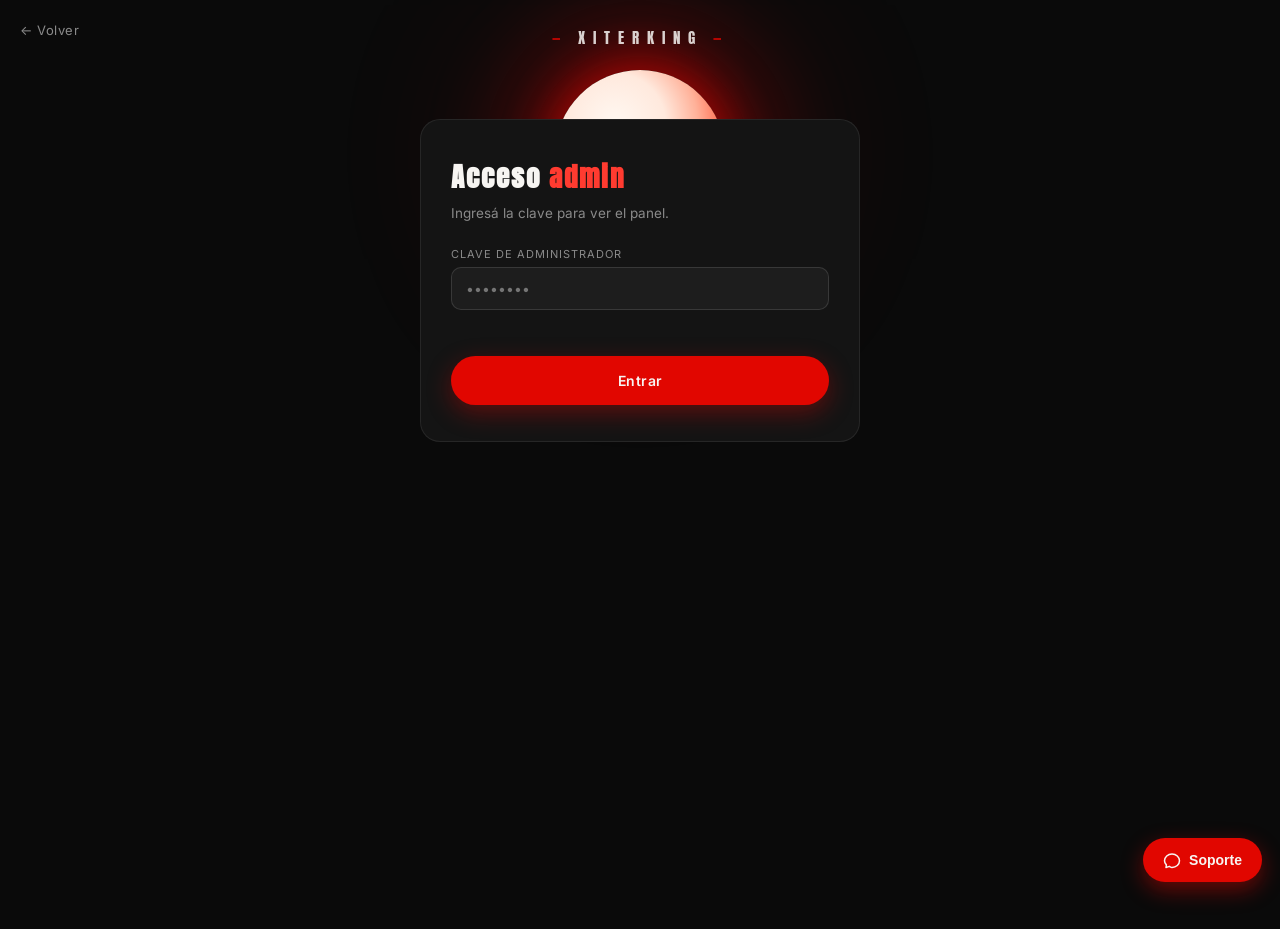
==== admin.html @ 22e6281e "Add files via upload" ====
<!DOCTYPE html>
<html lang="es">
<head>
<meta charset="UTF-8">
<meta name="viewport" content="width=device-width, initial-scale=1.0">
<title>Admin — XITERKING STORE</title>
<link rel="preconnect" href="https://fonts.googleapis.com">
<link rel="preconnect" href="https://fonts.gstatic.com" crossorigin>
<link href="https://fonts.googleapis.com/css2?family=Anton&family=Inter:wght@400;500;600;700&display=swap" rel="stylesheet">
<link rel="stylesheet" href="style.css?v=5">
</head>
<body>

  <div class="topbar">
    <a class="back-btn" href="index.html">← Volver</a>
    <span class="brandmark">XITERKING</span>
  </div>

  <div class="page-wrap">

    <!-- LOGIN -->
    <div class="card" id="card-login">
      <h2>Acceso <span>admin</span></h2>
      <p class="sub">Ingresá la clave para ver el panel.</p>

      <div class="field">
        <label for="admin-pass">Clave de administrador</label>
        <input id="admin-pass" type="password" placeholder="••••••••">
      </div>
      <div class="form-error" id="admin-login-error"></div>
      <button class="btn btn-primary" style="width:100%;" id="admin-login-btn">Entrar</button>
    </div>

    <!-- PANEL -->
    <div class="card admin-card" id="card-panel" style="display:none;">

      <div class="admin-tabs">
        <button class="admin-tab active" id="tab-registros">Registros</button>
        <button class="admin-tab" id="tab-saldos">Saldos</button>
        <button class="admin-tab" id="tab-recargas">Recargas</button>
        <button class="admin-tab" id="tab-compras-invitado">Sin cuenta</button>
        <button class="admin-tab" id="tab-productos">Productos</button>
        <button class="admin-tab" id="tab-compras">Compras</button>
      </div>

      <!-- TAB REGISTROS -->
      <div id="panel-registros">
        <div class="admin-header">
          <h2>Panel de <span>registros</span></h2>
          <span class="admin-tag" id="pendientes-tag">0 pendientes</span>
        </div>
        <p class="sub">Aprobá o rechazá a los usuarios que se registraron.</p>

        <div id="admin-list" class="admin-list">
          <div class="loading-row">Cargando registros…</div>
        </div>
      </div>

      <!-- TAB SALDOS -->
      <div id="panel-saldos" style="display:none;">
        <div class="admin-header">
          <h2>Panel de <span>saldos</span></h2>
        </div>
        <p class="sub">Cargale saldo a cada usuario.</p>

        <div id="admin-saldo-list" class="admin-list">
          <div class="loading-row">Cargando usuarios…</div>
        </div>
      </div>

      <!-- TAB RECARGAS -->
      <div id="panel-recargas" style="display:none;">
        <div class="admin-header">
          <h2>Panel de <span>recargas</span></h2>
          <span class="admin-tag" id="recargas-pendientes-tag">0 pendientes</span>
        </div>
        <p class="sub">Confirmá que llegó la transferencia y aprobá para sumarle el saldo al usuario.</p>

        <div id="admin-recargas-list" class="admin-list">
          <div class="loading-row">Cargando recargas…</div>
        </div>
      </div>

      <!-- TAB COMPRAS SIN CUENTA -->
      <div id="panel-compras-invitado" style="display:none;">
        <div class="admin-header">
          <h2>Compras <span>sin cuenta</span></h2>
          <span class="admin-tag" id="compras-invitado-pendientes-tag">0 pendientes</span>
        </div>
        <p class="sub">Compras pagadas por transferencia/PayPal/Binance sin iniciar sesión. Revisá el comprobante que te llegó por WhatsApp antes de aprobar — al aprobar se descuenta una key del stock y se manda por email al comprador.</p>

        <div id="admin-compras-invitado-list" class="admin-list">
          <div class="loading-row">Cargando compras…</div>
        </div>
      </div>

      <!-- TAB PRODUCTOS -->
      <div id="panel-productos" style="display:none;">
        <div class="admin-header">
          <h2>Panel de <span>productos</span></h2>
        </div>
        <p class="sub">Cargá los productos que la gente va a poder comprar con su saldo.</p>

        <div class="prod-form" id="prod-form">
          <input type="hidden" id="prod-edit-id" value="">
          <div class="field">
            <label for="prod-nombre">Nombre</label>
            <input id="prod-nombre" type="text" placeholder="Ej: Cuenta Premium">
          </div>
          <div class="field">
            <label for="prod-categoria">Categoría</label>
            <input id="prod-categoria" type="text" list="prod-categoria-list" placeholder="Ej: Streaming, Gaming, Software…">
            <datalist id="prod-categoria-list"></datalist>
            <span style="font-size:11px; color:var(--grey); display:block; margin-top:4px;">Escribí una categoría existente o una nueva (se crea sola). Dejala vacía para que el producto caiga en "Otros".</span>
          </div>
          <div class="field">
            <label for="prod-precio">Precio público (no registrados)</label>
            <input id="prod-precio" type="text" inputmode="decimal" placeholder="Ej: 500 o 2.5">
          </div>
          <div class="field">
            <label for="prod-precio-socio">Precio socio (usuarios registrados / reventa)</label>
            <input id="prod-precio-socio" type="text" inputmode="decimal" placeholder="Ej: 300 o 1.8">
          </div>
          <div class="field">
            <label for="prod-imagen-file">Imagen del producto (opcional)</label>
            <input id="prod-imagen-file" type="file" accept="image/*">
            <div id="prod-imagen-preview-wrap" style="margin-top:8px; display:none; align-items:center; gap:10px;">
              <img id="prod-imagen-preview" src="" alt="Vista previa" style="max-width:140px; max-height:140px; border-radius:10px; display:block; object-fit:cover;">
              <button type="button" class="mini-btn mini-reject" id="prod-imagen-eliminar-btn">Eliminar imagen</button>
            </div>
            <input type="hidden" id="prod-imagen" value="">
            <span style="font-size:11px; color:var(--grey); display:block; margin-top:4px;">Elegís la foto desde tu compu y se sube tal cual, sin perder calidad ni resolución. Si estás editando un producto y no elegís un archivo nuevo, se mantiene la imagen que ya tenía cargada.</span>
          </div>
          <div class="field">
            <label for="prod-imagen2-file">Segunda imagen (opcional)</label>
            <input id="prod-imagen2-file" type="file" accept="image/*">
            <div id="prod-imagen2-preview-wrap" style="margin-top:8px; display:none; align-items:center; gap:10px;">
              <img id="prod-imagen2-preview" src="" alt="Vista previa" style="max-width:140px; max-height:140px; border-radius:10px; display:block; object-fit:cover;">
              <button type="button" class="mini-btn mini-reject" id="prod-imagen2-eliminar-btn">Eliminar imagen</button>
            </div>
            <input type="hidden" id="prod-imagen2" value="">
            <span style="font-size:11px; color:var(--grey); display:block; margin-top:4px;">Si cargás una segunda foto, en la página del producto aparece una flecha para pasar de una a la otra, y en el catálogo la imagen cambia al pasar el mouse por encima.</span>
          </div>
          <div class="field">
            <label for="prod-descripcion">Descripción corta (se ve en el catálogo, opcional)</label>
            <input id="prod-descripcion" type="text" placeholder="Breve descripción del producto">
          </div>
          <div class="field">
            <label for="prod-descripcion-larga">Descripción larga (se ve en la página del producto, opcional)</label>
            <textarea id="prod-descripcion-larga" rows="4" placeholder="Descripción completa, detalles, qué incluye, etc." style="width:100%; resize:vertical; font-family:'Inter',sans-serif; font-size:13px; background:var(--panel-2); border:1px solid rgba(255,255,255,0.1); border-radius:10px; padding:10px 12px; color:var(--white);"></textarea>
            <span style="font-size:11px; color:var(--grey); display:block; margin-top:4px;">Si la dejás vacía, la página del producto muestra la descripción corta.</span>
          </div>
          <div class="field" id="prod-keys-field">
            <label for="prod-keys">Keys iniciales (opcional, una por línea)</label>
            <textarea id="prod-keys" rows="3" placeholder="ABCD-1234-EFGH&#10;IJKL-5678-MNOP" style="width:100%; resize:vertical; font-family:monospace; font-size:12.5px; background:var(--panel-2); border:1px solid rgba(255,255,255,0.1); border-radius:10px; padding:10px 12px; color:var(--white);"></textarea>
            <span style="font-size:11px; color:var(--grey); display:block; margin-top:4px;">Si el producto no entrega una key (por ejemplo, se maneja aparte), dejá esto vacío.</span>
          </div>
          <div class="field prod-check-field">
            <label class="prod-checkbox-label">
              <input id="prod-agotado" type="checkbox">
              Marcar como sin stock (los clientes lo ven pero no lo pueden comprar)
            </label>
          </div>
          <div class="form-error" id="prod-form-error"></div>
          <div style="display:flex; gap:10px;">
            <button class="btn btn-primary" style="width:100%;" id="prod-submit-btn">Agregar producto</button>
            <button class="btn btn-secondary" style="width:100%; display:none;" id="prod-cancel-btn">Cancelar edición</button>
          </div>
        </div>

        <div id="admin-prod-list" class="admin-list" style="margin-top:24px;">
          <div class="loading-row">Cargando productos…</div>
        </div>
      </div>

      <!-- TAB COMPRAS -->
      <div id="panel-compras" style="display:none;">
        <div class="admin-header">
          <h2>Historial de <span>compras</span></h2>
        </div>
        <p class="sub">Quién compró qué, cuánto pagó y qué key se le entregó.</p>

        <div id="admin-compras-list" class="admin-list">
          <div class="loading-row">Cargando compras…</div>
        </div>
      </div>

    </div>

  </div>

  <script type="module">
    import {
      firebaseConfig, ADMIN_PASSWORD,
      EMAILJS_SERVICE_ID, EMAILJS_TEMPLATE_ID, EMAILJS_PUBLIC_KEY,
      TELEGRAM_BOT_TOKEN, TELEGRAM_CHAT_ID, IMGBB_API_KEY
    } from './firebase-config.js';
    import { initializeApp } from "https://www.gstatic.com/firebasejs/10.13.0/firebase-app.js";
    import { getFirestore, collection, getDocs, doc, updateDoc, addDoc, deleteDoc, query, orderBy, serverTimestamp, increment, arrayUnion, runTransaction }
      from "https://www.gstatic.com/firebasejs/10.13.0/firebase-firestore.js";

    const app = initializeApp(firebaseConfig);
    const db = getFirestore(app);

    const loginBtn = document.getElementById('admin-login-btn');
    const loginError = document.getElementById('admin-login-error');

    loginBtn.addEventListener('click', () => {
      const pass = document.getElementById('admin-pass').value;
      if(pass !== ADMIN_PASSWORD){
        loginError.textContent = 'Clave incorrecta.';
        return;
      }
      document.getElementById('card-login').style.display = 'none';
      document.getElementById('card-panel').style.display = 'block';
      cargarRegistros();
      cargarSaldos();
      cargarRecargas();
      cargarComprasInvitado();
      cargarProductosAdmin();
      cargarCompras();
    });

    /* ---------- tabs ---------- */
    const tabs = {
      registros: { btn: document.getElementById('tab-registros'), panel: document.getElementById('panel-registros') },
      saldos: { btn: document.getElementById('tab-saldos'), panel: document.getElementById('panel-saldos') },
      recargas: { btn: document.getElementById('tab-recargas'), panel: document.getElementById('panel-recargas') },
      compras_invitado: { btn: document.getElementById('tab-compras-invitado'), panel: document.getElementById('panel-compras-invitado') },
      productos: { btn: document.getElementById('tab-productos'), panel: document.getElementById('panel-productos') },
      compras: { btn: document.getElementById('tab-compras'), panel: document.getElementById('panel-compras') },
    };

    function activarTab(nombre){
      Object.entries(tabs).forEach(([key, t]) => {
        const activo = key === nombre;
        t.btn.classList.toggle('active', activo);
        t.panel.style.display = activo ? 'block' : 'none';
      });
    }

    tabs.registros.btn.addEventListener('click', () => activarTab('registros'));
    tabs.saldos.btn.addEventListener('click', () => activarTab('saldos'));
    tabs.recargas.btn.addEventListener('click', () => activarTab('recargas'));
    tabs.compras_invitado.btn.addEventListener('click', () => activarTab('compras_invitado'));
    tabs.productos.btn.addEventListener('click', () => activarTab('productos'));
    tabs.compras.btn.addEventListener('click', () => activarTab('compras'));

    function escapeHtml(str){
      const div = document.createElement('div');
      div.textContent = str == null ? '' : String(str);
      return div.innerHTML;
    }
    function formatearPrecio(n){
      return '$' + Number(n || 0).toLocaleString('en-US', { minimumFractionDigits: 2, maximumFractionDigits: 2 });
    }

    // Acepta "2,5" o "2.5" y devuelve el número; null si no es válido.
    function parsearPrecio(texto){
      if(texto == null) return null;
      const limpio = String(texto).trim().replace(',', '.');
      if(!limpio) return null;
      const n = parseFloat(limpio);
      return isNaN(n) ? null : n;
    }

    // Para precargar el input al editar.
    function precioParaInput(n){
      if(n == null) return '';
      return String(n);
    }

    // Convierte el texto pegado (una key por línea) en un array de keys limpias.
    function parsearKeys(texto){
      return String(texto || '')
        .split('\n')
        .map(k => k.trim())
        .filter(Boolean);
    }

    /* ============================================================
       REGISTROS
       ============================================================ */
    async function cargarRegistros(){
      const listEl = document.getElementById('admin-list');
      const tagEl = document.getElementById('pendientes-tag');
      listEl.innerHTML = '<div class="loading-row">Cargando registros…</div>';

      try{
        const q = query(collection(db, "registros"), orderBy("fecha", "desc"));
        const snapshot = await getDocs(q);

        if(snapshot.empty){
          listEl.innerHTML = '<div class="empty-state">Todavía no hay registros de usuarios.</div>';
          tagEl.textContent = '0 pendientes';
          return;
        }

        const registros = [];
        snapshot.forEach(docSnap => registros.push({ id: docSnap.id, ...docSnap.data() }));

        const pendientes = registros.filter(r => r.estado === 'pendiente').length;
        tagEl.textContent = pendientes + ' pendiente' + (pendientes === 1 ? '' : 's');

        listEl.innerHTML = registros.map(r => renderRegCard(r)).join('');

        registros.forEach(r => {
          const aprobarBtn = document.getElementById('aprobar-' + r.id);
          const rechazarBtn = document.getElementById('rechazar-' + r.id);
          if(aprobarBtn) aprobarBtn.addEventListener('click', () => cambiarEstado(r, 'aprobado'));
          if(rechazarBtn) rechazarBtn.addEventListener('click', () => cambiarEstado(r, 'rechazado'));
        });
      }catch(err){
        console.error('Error al cargar registros:', err);
        listEl.innerHTML = '<div class="empty-state">No se pudieron cargar los registros. Revisá la configuración de Firebase.</div>';
      }
    }

    /* ============================================================
       SALDOS (pestaña aparte)
       ============================================================ */
    async function cargarSaldos(){
      const listEl = document.getElementById('admin-saldo-list');
      listEl.innerHTML = '<div class="loading-row">Cargando usuarios…</div>';

      try{
        const q = query(collection(db, "registros"), orderBy("nombre"));
        const snapshot = await getDocs(q);

        if(snapshot.empty){
          listEl.innerHTML = '<div class="empty-state">Todavía no hay usuarios registrados.</div>';
          return;
        }

        const registros = [];
        snapshot.forEach(docSnap => registros.push({ id: docSnap.id, ...docSnap.data() }));

        listEl.innerHTML = registros.map(r => renderSaldoCard(r)).join('');

        registros.forEach(r => {
          const saldoBtn = document.getElementById('cargar-saldo-' + r.id);
          const quitarBtn = document.getElementById('quitar-saldo-' + r.id);
          if(saldoBtn) saldoBtn.addEventListener('click', () => cargarSaldo(r, 1));
          if(quitarBtn) quitarBtn.addEventListener('click', () => cargarSaldo(r, -1));
        });
      }catch(err){
        console.error('Error al cargar usuarios para saldos:', err);
        listEl.innerHTML = '<div class="empty-state">No se pudieron cargar los usuarios. Revisá la configuración de Firebase.</div>';
      }
    }

    function renderSaldoCard(r){
      const statusClass = 'status-' + r.estado;
      const statusLabel = r.estado === 'pendiente' ? 'Pendiente' : (r.estado === 'aprobado' ? 'Aprobado' : 'Rechazado');
      return `
        <div class="reg-card">
          <div class="reg-top">
            <div>
              <div class="reg-name">${escapeHtml(r.nombre)}</div>
              <div class="reg-meta">${escapeHtml(r.email)}</div>
            </div>
            <span class="status-pill ${statusClass}">${statusLabel}</span>
          </div>
          <div class="reg-saldo-row">
            <span class="reg-saldo-actual">Saldo: <strong>${formatearPrecio(r.saldo)}</strong></span>
            <input type="number" class="saldo-input" id="saldo-input-${r.id}" placeholder="Monto" min="1" step="1">
            <button class="mini-btn mini-saldo" id="cargar-saldo-${r.id}">Cargar saldo</button>
            <button class="mini-btn mini-quitar" id="quitar-saldo-${r.id}">Quitar saldo</button>
          </div>
        </div>
      `;
    }

    /* ============================================================
       RECARGAS
       ============================================================ */
    const METODO_LABEL = { transferencia: 'Transferencia', paypal: 'PayPal', binance: 'Binance' };

    async function cargarRecargas(){
      const listEl = document.getElementById('admin-recargas-list');
      const tagEl = document.getElementById('recargas-pendientes-tag');
      listEl.innerHTML = '<div class="loading-row">Cargando recargas…</div>';

      try{
        const q = query(collection(db, "recargas"), orderBy("fecha", "desc"));
        const snapshot = await getDocs(q);

        if(snapshot.empty){
          listEl.innerHTML = '<div class="empty-state">Todavía no hay solicitudes de recarga.</div>';
          tagEl.textContent = '0 pendientes';
          return;
        }

        const recargas = [];
        snapshot.forEach(docSnap => recargas.push({ id: docSnap.id, ...docSnap.data() }));

        const pendientes = recargas.filter(r => r.estado === 'pendiente').length;
        tagEl.textContent = pendientes + ' pendiente' + (pendientes === 1 ? '' : 's');

        listEl.innerHTML = recargas.map(r => renderRecargaCard(r)).join('');

        recargas.forEach(r => {
          const aprobarBtn = document.getElementById('aprobar-recarga-' + r.id);
          const rechazarBtn = document.getElementById('rechazar-recarga-' + r.id);
          if(aprobarBtn) aprobarBtn.addEventListener('click', () => resolverRecarga(r, 'aprobado'));
          if(rechazarBtn) rechazarBtn.addEventListener('click', () => resolverRecarga(r, 'rechazado'));
        });
      }catch(err){
        console.error('Error al cargar recargas:', err);
        listEl.innerHTML = '<div class="empty-state">No se pudieron cargar las recargas. Revisá la configuración de Firebase.</div>';
      }
    }

    function renderRecargaCard(r){
      const fecha = r.fecha && r.fecha.toDate ? r.fecha.toDate() : new Date();
      const fechaTxt = fecha.toLocaleDateString('es-AR', { day:'2-digit', month:'2-digit', year:'numeric' }) +
                       ' ' + fecha.toLocaleTimeString('es-AR', { hour:'2-digit', minute:'2-digit' });

      const statusClass = 'status-' + r.estado;
      const statusLabel = r.estado === 'pendiente' ? 'Pendiente' : (r.estado === 'aprobado' ? 'Aprobado' : 'Rechazado');
      const yaResuelta = r.estado !== 'pendiente';

      const montoTxt = r.moneda === 'pesos' ? ('$' + Number(r.monto).toLocaleString('en-US', { minimumFractionDigits: 2, maximumFractionDigits: 2 })) : (Number(r.monto).toLocaleString('en-US', { minimumFractionDigits: 2, maximumFractionDigits: 2 }) + ' USDT');
      const montoSaldo = r.montoSaldo != null ? r.montoSaldo : r.monto;

      return `
        <div class="reg-card">
          <div class="reg-top">
            <div>
              <div class="reg-name">${escapeHtml(r.nombre)} — ${montoTxt}</div>
              <div class="reg-meta">
                ${escapeHtml(r.email)}<br>
                Método: ${METODO_LABEL[r.metodo] || escapeHtml(r.metodo)} (tasa: 1 USDT = ${r.tasa || 1} ${r.moneda || 'USDT'})<br>
                <strong style="color:var(--white);">Saldo a acreditar: ${formatearPrecio(montoSaldo)} USDT</strong><br>
                ${r.referencia ? `Nº de operación: ${escapeHtml(r.referencia)}<br>` : ''}
                Comprobante: enviado por WhatsApp (revisalo ahí antes de aprobar)<br>
                Solicitado el ${fechaTxt}
              </div>
            </div>
            <span class="status-pill ${statusClass}">${statusLabel}</span>
          </div>
          <div class="reg-actions">
            <button class="mini-btn mini-approve" id="aprobar-recarga-${r.id}" ${yaResuelta ? 'disabled style="opacity:0.4;cursor:not-allowed;"' : ''}>Aprobar y sumar saldo</button>
            <button class="mini-btn mini-reject" id="rechazar-recarga-${r.id}" ${yaResuelta ? 'disabled style="opacity:0.4;cursor:not-allowed;"' : ''}>Rechazar</button>
          </div>
        </div>
      `;
    }

    async function resolverRecarga(r, nuevoEstado){
      try{
        await updateDoc(doc(db, "recargas", r.id), { estado: nuevoEstado });

        if(nuevoEstado === 'aprobado'){
          const montoSaldo = r.montoSaldo != null ? r.montoSaldo : r.monto;
          await updateDoc(doc(db, "registros", r.usuarioId), { saldo: increment(montoSaldo) });
        }

        cargarRecargas();
        cargarSaldos();
      }catch(err){
        console.error('Error al resolver la recarga:', err);
        alert('No se pudo actualizar la recarga. Probá de nuevo.');
      }
    }

    function renderRegCard(r){
      const fecha = r.fecha && r.fecha.toDate ? r.fecha.toDate() : new Date();
      const fechaTxt = fecha.toLocaleDateString('es-AR', { day:'2-digit', month:'2-digit', year:'numeric' }) +
                       ' ' + fecha.toLocaleTimeString('es-AR', { hour:'2-digit', minute:'2-digit' });

      const statusClass = 'status-' + r.estado;
      const statusLabel = r.estado === 'pendiente' ? 'Pendiente' : (r.estado === 'aprobado' ? 'Aprobado' : 'Rechazado');

      return `
        <div class="reg-card">
          <div class="reg-top">
            <div>
              <div class="reg-name">${escapeHtml(r.nombre)}</div>
              <div class="reg-meta">
                ${escapeHtml(r.email)}<br>
                ${escapeHtml(r.whatsapp)}<br>
                Registrado el ${fechaTxt}
              </div>
            </div>
            <span class="status-pill ${statusClass}">${statusLabel}</span>
          </div>
          <div class="reg-actions">
            <button class="mini-btn mini-approve" id="aprobar-${r.id}" ${r.estado==='aprobado' ? 'disabled style="opacity:0.4;cursor:not-allowed;"' : ''}>Aprobar</button>
            <button class="mini-btn mini-reject" id="rechazar-${r.id}" ${r.estado==='rechazado' ? 'disabled style="opacity:0.4;cursor:not-allowed;"' : ''}>Rechazar</button>
          </div>
        </div>
      `;
    }

    async function cargarSaldo(r, signo){
      const input = document.getElementById('saldo-input-' + r.id);
      const monto = parseInt(input.value, 10);
      if(!monto || monto <= 0){
        alert('Ingresá un monto válido.');
        return;
      }

      if(signo < 0 && monto > (r.saldo || 0)){
        alert('No podés quitar más saldo del que tiene el usuario.');
        return;
      }

      try{
        await updateDoc(doc(db, "registros", r.id), { saldo: increment(signo * monto) });
        input.value = '';
        cargarSaldos();
      }catch(err){
        console.error('Error al actualizar saldo:', err);
        alert('No se pudo actualizar el saldo. Probá de nuevo.');
      }
    }

    async function cambiarEstado(r, nuevoEstado){
      try{
        await updateDoc(doc(db, "registros", r.id), { estado: nuevoEstado });

        // Estas llamadas no bloquean el panel: si el email falla, el
        // registro igual queda actualizado — pero avisamos con un alert
        // (con el motivo que devuelve EmailJS) para no depender de la consola.
        const resultadoEmail = await enviarEmailEstado(r, nuevoEstado);
        if(!resultadoEmail.ok){
          alert('El registro se actualizó, pero el email no se pudo enviar. Motivo:\n\n' + resultadoEmail.error);
        }
        if(nuevoEstado === 'aprobado'){
          avisarTelegram(r);
        }

        cargarRegistros();
      }catch(err){
        console.error('Error al actualizar estado:', err);
        alert('No se pudo actualizar el registro. Probá de nuevo.');
      }
    }

    async function enviarEmailEstado(r, estado){
      const esAprobado = estado === 'aprobado';
      const asunto = esAprobado
        ? '¡Tu cuenta en XITERKING STORE fue aprobada!'
        : 'Novedades sobre tu registro en XITERKING STORE';
      const mensaje = esAprobado
        ? `Hola ${r.nombre},\n\n¡Buenas noticias! Tu cuenta en XITERKING STORE fue aprobada.\nYa podés ingresar con tu email y contraseña.\n\n¡Gracias por registrarte!`
        : `Hola ${r.nombre},\n\nRevisamos tu solicitud de registro en XITERKING STORE y por el momento no fue aprobada.\nSi creés que se trata de un error, podés escribirnos para más información.`;

      try{
        const resp = await fetch('https://api.emailjs.com/api/v1.0/email/send', {
          method: 'POST',
          headers: { 'Content-Type': 'application/json' },
          body: JSON.stringify({
            service_id: EMAILJS_SERVICE_ID,
            template_id: EMAILJS_TEMPLATE_ID,
            user_id: EMAILJS_PUBLIC_KEY,
            template_params: {
              to_name: r.nombre,
              to_email: r.email,
              asunto,
              mensaje
            }
          })
        });
        if(!resp.ok){
          const detalle = await resp.text();
          console.error('EmailJS respondió con error:', detalle);
          return { ok: false, error: detalle };
        }
        return { ok: true };
      }catch(err){
        console.error('Error al enviar email de estado:', err);
        return { ok: false, error: err.message };
      }
    }

    async function avisarTelegram(r){
      try{
        const texto = `✅ Aprobaste a ${r.nombre} (${r.email}) en XITERKING STORE.`;
        await fetch(`https://api.telegram.org/bot${TELEGRAM_BOT_TOKEN}/sendMessage`, {
          method: 'POST',
          headers: { 'Content-Type': 'application/json' },
          body: JSON.stringify({
            chat_id: TELEGRAM_CHAT_ID,
            text: texto
          })
        });
      }catch(err){
        console.error('Error al enviar aviso de Telegram:', err);
      }
    }

    /* ============================================================
       COMPRAS SIN CUENTA (pendientes de aprobación manual)
       ============================================================ */
    const METODO_LABEL_CI = { transferencia: 'Transferencia', paypal: 'PayPal', binance: 'Binance' };

    async function cargarComprasInvitado(){
      const listEl = document.getElementById('admin-compras-invitado-list');
      const tagEl = document.getElementById('compras-invitado-pendientes-tag');
      listEl.innerHTML = '<div class="loading-row">Cargando compras…</div>';

      try{
        const q = query(collection(db, "compras_pendientes"), orderBy("fecha", "desc"));
        const snapshot = await getDocs(q);

        if(snapshot.empty){
          listEl.innerHTML = '<div class="empty-state">Todavía no hay compras sin cuenta.</div>';
          tagEl.textContent = '0 pendientes';
          return;
        }

        const compras = [];
        snapshot.forEach(docSnap => compras.push({ id: docSnap.id, ...docSnap.data() }));

        const pendientes = compras.filter(c => c.estado === 'pendiente').length;
        tagEl.textContent = pendientes + ' pendiente' + (pendientes === 1 ? '' : 's');

        listEl.innerHTML = compras.map(c => renderCompraInvitadoCard(c)).join('');

        compras.forEach(c => {
          const aprobarBtn = document.getElementById('aprobar-ci-' + c.id);
          const rechazarBtn = document.getElementById('rechazar-ci-' + c.id);
          if(aprobarBtn) aprobarBtn.addEventListener('click', () => aprobarCompraInvitado(c));
          if(rechazarBtn) rechazarBtn.addEventListener('click', () => rechazarCompraInvitado(c));
        });
      }catch(err){
        console.error('Error al cargar compras sin cuenta:', err);
        listEl.innerHTML = '<div class="empty-state">No se pudieron cargar. Revisá la configuración de Firebase.</div>';
      }
    }

    function renderCompraInvitadoCard(c){
      const fecha = c.fecha && c.fecha.toDate ? c.fecha.toDate() : new Date();
      const fechaTxt = fecha.toLocaleDateString('es-AR', { day:'2-digit', month:'2-digit', year:'numeric' }) +
                       ' ' + fecha.toLocaleTimeString('es-AR', { hour:'2-digit', minute:'2-digit' });

      const statusClass = 'status-' + c.estado;
      const statusLabel = c.estado === 'pendiente' ? 'Pendiente' : (c.estado === 'aprobado' ? 'Aprobado' : 'Rechazado');
      const yaResuelta = c.estado !== 'pendiente';

      const montoTxt = c.moneda === 'pesos'
        ? ('$' + Number(c.montoPagado).toLocaleString('en-US', { minimumFractionDigits: 2, maximumFractionDigits: 2 }))
        : (Number(c.montoPagado).toLocaleString('en-US', { minimumFractionDigits: 2, maximumFractionDigits: 2 }) + ' USDT');

      return `
        <div class="reg-card">
          <div class="reg-top">
            <div>
              <div class="reg-name">${escapeHtml(c.productoNombre)} — ${montoTxt}</div>
              <div class="reg-meta">
                Email: ${escapeHtml(c.email)}<br>
                Método: ${METODO_LABEL_CI[c.metodo] || escapeHtml(c.metodo)}<br>
                ${c.referencia ? `Nº de operación: ${escapeHtml(c.referencia)}<br>` : ''}
                ${c.key ? `Key entregada: <strong>${escapeHtml(c.key)}</strong><br>` : ''}
                Comprobante: enviado por WhatsApp (revisalo ahí antes de aprobar)<br>
                Solicitado el ${fechaTxt}
              </div>
            </div>
            <span class="status-pill ${statusClass}">${statusLabel}</span>
          </div>
          <div class="reg-actions">
            <button class="mini-btn mini-approve" id="aprobar-ci-${c.id}" ${yaResuelta ? 'disabled style="opacity:0.4;cursor:not-allowed;"' : ''}>Aprobar y mandar key</button>
            <button class="mini-btn mini-reject" id="rechazar-ci-${c.id}" ${yaResuelta ? 'disabled style="opacity:0.4;cursor:not-allowed;"' : ''}>Rechazar</button>
          </div>
        </div>
      `;
    }

    async function aprobarCompraInvitado(c){
      try{
        const prodRef = doc(db, "productos", c.productoId);
        const pendienteRef = doc(db, "compras_pendientes", c.id);
        const compraRef = doc(collection(db, "compras"));
        let keyAsignada = null;

        // Misma lógica que una compra con saldo: se saca una key del stock
        // del producto (si usa) y se deja el registro final en "compras",
        // todo en una transacción para que no se reparta una key dos veces.
        await runTransaction(db, async (transaction) => {
          const prodSnap = await transaction.get(prodRef);
          if(!prodSnap.exists()) throw new Error('PRODUCTO_NO_ENCONTRADO');

          const prodData = prodSnap.data();
          if(Array.isArray(prodData.keys)){
            if(!prodData.keys.length) throw new Error('SIN_STOCK');
            keyAsignada = prodData.keys[0];
            transaction.update(prodRef, { keys: prodData.keys.slice(1) });
          }

          transaction.update(pendienteRef, { estado: 'aprobado', key: keyAsignada });
          transaction.set(compraRef, {
            usuarioId: null,
            usuarioNombre: 'Invitado (sin cuenta)',
            usuarioEmail: c.email,
            productoId: c.productoId,
            productoNombre: c.productoNombre,
            precio: c.precio,
            key: keyAsignada,
            metodoPago: c.metodo,
            fecha: serverTimestamp()
          });
        });

        // Si el email falla, la compra queda igual aprobada y con la key
        // guardada (acá y en "compras") — se puede reenviar a mano si hace
        // falta. Avisamos con un alert el motivo, para no depender de la consola.
        const resultadoEmail = await enviarEmailKey(c.email, c.productoNombre, keyAsignada);
        if(!resultadoEmail.ok){
          alert('La compra se aprobó y la key se descontó del stock, pero el email no se pudo enviar. Motivo:\n\n' + resultadoEmail.error + '\n\nLa key es: ' + (keyAsignada || '(este producto no entrega key)'));
        }

        cargarComprasInvitado();
        cargarCompras();
        cargarProductosAdmin();
      }catch(err){
        console.error('Error al aprobar la compra sin cuenta:', err);
        if(err.message === 'SIN_STOCK'){
          alert('Ese producto se quedó sin stock de keys. Cargale más keys antes de aprobar esta compra.');
        }else{
          alert('No se pudo aprobar la compra. Probá de nuevo.');
        }
      }
    }

    async function rechazarCompraInvitado(c){
      try{
        await updateDoc(doc(db, "compras_pendientes", c.id), { estado: 'rechazado' });

        const resultadoEmail = await enviarEmailRechazo(c.email, c.productoNombre);
        if(!resultadoEmail.ok){
          alert('La compra quedó marcada como rechazada, pero el email de aviso no se pudo enviar. Motivo:\n\n' + resultadoEmail.error);
        }

        cargarComprasInvitado();
      }catch(err){
        console.error('Error al rechazar la compra sin cuenta:', err);
        alert('No se pudo rechazar la compra. Probá de nuevo.');
      }
    }

    async function enviarEmailRechazo(email, productoNombre){
      const asunto = `Tu compra de "${productoNombre}" en XITERKING STORE no fue aprobada`;
      const mensaje = `Hola,\n\nRevisamos tu solicitud de compra de "${productoNombre}" en XITERKING STORE y no pudimos aprobarla (no llegamos a verificar el comprobante o hubo algún problema con el pago).\n\nSi creés que es un error o querés volver a intentarlo, respondé este email o escribinos por WhatsApp.`;

      try{
        const resp = await fetch('https://api.emailjs.com/api/v1.0/email/send', {
          method: 'POST',
          headers: { 'Content-Type': 'application/json' },
          body: JSON.stringify({
            service_id: EMAILJS_SERVICE_ID,
            template_id: EMAILJS_TEMPLATE_ID,
            user_id: EMAILJS_PUBLIC_KEY,
            template_params: {
              to_name: email,
              to_email: email,
              asunto,
              mensaje
            }
          })
        });
        if(!resp.ok){
          const detalle = await resp.text();
          console.error('EmailJS respondió con error:', detalle);
          return { ok: false, error: detalle };
        }
        return { ok: true };
      }catch(err){
        console.error('Error al enviar email de rechazo:', err);
        return { ok: false, error: err.message };
      }
    }

    async function enviarEmailKey(email, productoNombre, key){
      const asunto = `¡Tu compra de "${productoNombre}" en XITERKING STORE fue aprobada!`;
      const mensaje = key
        ? `¡Gracias por tu compra en XITERKING STORE!\n\nProducto: ${productoNombre}\nTu key: ${key}\n\nCualquier consulta, respondé este email.`
        : `¡Gracias por tu compra en XITERKING STORE!\n\nTu compra de "${productoNombre}" ya fue aprobada. En breve nos comunicamos con los detalles de entrega.\n\nCualquier consulta, respondé este email.`;

      try{
        const resp = await fetch('https://api.emailjs.com/api/v1.0/email/send', {
          method: 'POST',
          headers: { 'Content-Type': 'application/json' },
          body: JSON.stringify({
            service_id: EMAILJS_SERVICE_ID,
            template_id: EMAILJS_TEMPLATE_ID,
            user_id: EMAILJS_PUBLIC_KEY,
            template_params: {
              to_name: email,
              to_email: email,
              asunto,
              mensaje
            }
          })
        });
        if(!resp.ok){
          const detalle = await resp.text();
          console.error('EmailJS respondió con error:', detalle);
          return { ok: false, error: detalle };
        }
        return { ok: true };
      }catch(err){
        console.error('Error al enviar email con la key:', err);
        return { ok: false, error: err.message };
      }
    }

    /* ============================================================
       PRODUCTOS
       ============================================================ */
    let productosCache = [];

    const prodNombre = document.getElementById('prod-nombre');
    const prodCategoria = document.getElementById('prod-categoria');
    const prodPrecio = document.getElementById('prod-precio');
    const prodPrecioSocio = document.getElementById('prod-precio-socio');
    const prodImagen = document.getElementById('prod-imagen');
    const prodImagenFile = document.getElementById('prod-imagen-file');
    const prodImagenPreview = document.getElementById('prod-imagen-preview');
    const prodImagenPreviewWrap = document.getElementById('prod-imagen-preview-wrap');
    const prodImagen2 = document.getElementById('prod-imagen2');
    const prodImagen2File = document.getElementById('prod-imagen2-file');
    const prodImagen2Preview = document.getElementById('prod-imagen2-preview');
    const prodImagen2PreviewWrap = document.getElementById('prod-imagen2-preview-wrap');
    const prodImagenEliminarBtn = document.getElementById('prod-imagen-eliminar-btn');
    const prodImagen2EliminarBtn = document.getElementById('prod-imagen2-eliminar-btn');
    const prodDescripcion = document.getElementById('prod-descripcion');
    const prodDescripcionLarga = document.getElementById('prod-descripcion-larga');
    const prodAgotado = document.getElementById('prod-agotado');
    const prodKeys = document.getElementById('prod-keys');
    const prodEditId = document.getElementById('prod-edit-id');
    const prodFormError = document.getElementById('prod-form-error');
    const prodSubmitBtn = document.getElementById('prod-submit-btn');
    const prodCancelBtn = document.getElementById('prod-cancel-btn');

    prodSubmitBtn.addEventListener('click', guardarProducto);
    prodCancelBtn.addEventListener('click', cancelarEdicionProducto);

    // Guarda la foto original elegida (sin comprimir) para subirla recién
    // al guardar el producto. La vista previa se arma con la imagen tal
    // cual, así se ve exactamente con la calidad que va a quedar subida.
    let prodImagenArchivoNuevo = null;

    prodImagenFile.addEventListener('change', () => {
      const archivo = prodImagenFile.files[0];
      prodFormError.textContent = '';
      if(!archivo) return;

      if(!archivo.type.startsWith('image/')){
        prodFormError.textContent = 'Ese archivo no es una imagen.';
        prodImagenFile.value = '';
        return;
      }
      if(archivo.size > 15 * 1024 * 1024){
        prodFormError.textContent = 'La imagen pesa demasiado (máximo 15MB). Probá con otra foto.';
        prodImagenFile.value = '';
        return;
      }

      prodImagenArchivoNuevo = archivo;
      prodImagenPreview.src = URL.createObjectURL(archivo);
      prodImagenPreviewWrap.style.display = 'flex';
    });

    // Misma lógica que la imagen principal, pero para la segunda foto opcional.
    let prodImagenArchivoNuevo2 = null;

    prodImagen2File.addEventListener('change', () => {
      const archivo = prodImagen2File.files[0];
      prodFormError.textContent = '';
      if(!archivo) return;

      if(!archivo.type.startsWith('image/')){
        prodFormError.textContent = 'Ese archivo no es una imagen.';
        prodImagen2File.value = '';
        return;
      }
      if(archivo.size > 15 * 1024 * 1024){
        prodFormError.textContent = 'La imagen pesa demasiado (máximo 15MB). Probá con otra foto.';
        prodImagen2File.value = '';
        return;
      }

      prodImagenArchivoNuevo2 = archivo;
      prodImagen2Preview.src = URL.createObjectURL(archivo);
      prodImagen2PreviewWrap.style.display = 'flex';
    });

    // Botones "Eliminar imagen": borran tanto la foto ya subida (guardada
    // en el campo oculto) como el archivo nuevo que se hubiera elegido,
    // y ocultan la vista previa. Al guardar el producto, se va a guardar
    // sin esa foto.
    prodImagenEliminarBtn.addEventListener('click', () => {
      prodImagen.value = '';
      prodImagenFile.value = '';
      prodImagenArchivoNuevo = null;
      prodImagenPreviewWrap.style.display = 'none';
      prodImagenPreview.src = '';
    });

    prodImagen2EliminarBtn.addEventListener('click', () => {
      prodImagen2.value = '';
      prodImagen2File.value = '';
      prodImagenArchivoNuevo2 = null;
      prodImagen2PreviewWrap.style.display = 'none';
      prodImagen2Preview.src = '';
    });

    // Sube la foto a imgBB (gratis, sin depender de Firebase Storage) y
    // devuelve el link público para guardar en el producto.
    async function subirImagenProducto(archivo){
      const formData = new FormData();
      formData.append('image', archivo);

      const respuesta = await fetch(`https://api.imgbb.com/1/upload?key=${IMGBB_API_KEY}`, {
        method: 'POST',
        body: formData
      });

      const data = await respuesta.json();
      if(!respuesta.ok || !data.success){
        throw new Error('IMGBB_UPLOAD_FALLO');
      }
      return data.data.url;
    }

    async function cargarProductosAdmin(){
      const listEl = document.getElementById('admin-prod-list');
      listEl.innerHTML = '<div class="loading-row">Cargando productos…</div>';

      try{
        const q = query(collection(db, "productos"), orderBy("fecha", "desc"));
        const snapshot = await getDocs(q);

        productosCache = [];
        snapshot.forEach(docSnap => productosCache.push({ id: docSnap.id, ...docSnap.data() }));

        if(!productosCache.length){
          listEl.innerHTML = '<div class="empty-state">Todavía no cargaste productos.</div>';
          return;
        }

        listEl.innerHTML = productosCache.map(p => renderProdCard(p)).join('');

        // arma la lista de sugerencias con las categorías ya usadas,
        // así el admin no tiene que recordar cómo escribió cada una
        const categoriasExistentes = [...new Set(
          productosCache.map(p => (p.categoria || '').trim()).filter(Boolean)
        )].sort((a, b) => a.localeCompare(b));
        document.getElementById('prod-categoria-list').innerHTML =
          categoriasExistentes.map(c => `<option value="${escapeHtml(c)}"></option>`).join('');

        productosCache.forEach(p => {
          const editBtn = document.getElementById('editar-prod-' + p.id);
          const toggleBtn = document.getElementById('toggle-prod-' + p.id);
          const stockBtn = document.getElementById('toggle-stock-' + p.id);
          const keysBtn = document.getElementById('agregar-keys-' + p.id);
          const delBtn = document.getElementById('borrar-prod-' + p.id);
          if(editBtn) editBtn.addEventListener('click', () => editarProducto(p));
          if(toggleBtn) toggleBtn.addEventListener('click', () => toggleActivoProducto(p));
          if(stockBtn) stockBtn.addEventListener('click', () => toggleStockProducto(p));
          if(keysBtn) keysBtn.addEventListener('click', () => agregarKeys(p));
          if(delBtn) delBtn.addEventListener('click', () => borrarProducto(p));
        });
      }catch(err){
        console.error('Error al cargar productos:', err);
        listEl.innerHTML = '<div class="empty-state">No se pudieron cargar los productos. Revisá la configuración de Firebase.</div>';
      }
    }

    function renderProdCard(p){
      const activo = p.activo !== false;
      const agotado = !!p.agotado;
      const usaKeys = Array.isArray(p.keys);
      return `
        <div class="reg-card">
          <div class="reg-top">
            <div>
              <div class="reg-name">${escapeHtml(p.nombre)}${p.categoria ? ` <span style="font-size:11px; font-weight:600; color:var(--red-light); border:1px solid rgba(225,6,0,0.4); border-radius:20px; padding:2px 8px; margin-left:6px; vertical-align:middle;">${escapeHtml(p.categoria)}</span>` : ''}</div>
              <div class="reg-meta">
                Público: ${formatearPrecio(p.precio)} · Socio: ${formatearPrecio(p.precioSocio != null ? p.precioSocio : p.precio)}${p.descripcion ? ' — ' + escapeHtml(p.descripcion) : ''}
              </div>
              ${usaKeys ? `<div class="reg-meta">Keys en stock: <strong>${p.keys.length}</strong></div>` : ''}
            </div>
            <div style="display:flex; flex-direction:column; gap:6px; align-items:flex-end;">
              <span class="status-pill ${activo ? 'status-aprobado' : 'status-rechazado'}">${activo ? 'Activo' : 'Oculto'}</span>
              ${(agotado || (usaKeys && p.keys.length === 0)) ? '<span class="status-pill status-pendiente">Sin stock</span>' : ''}
            </div>
          </div>
          <div class="reg-actions">
            <button class="mini-btn mini-saldo" id="editar-prod-${p.id}">Editar</button>
            <button class="mini-btn mini-approve" id="toggle-prod-${p.id}">${activo ? 'Ocultar' : 'Activar'}</button>
            <button class="mini-btn mini-saldo" id="toggle-stock-${p.id}">${agotado ? 'Marcar con stock' : 'Marcar sin stock'}</button>
            <button class="mini-btn mini-saldo" id="agregar-keys-${p.id}">${usaKeys ? 'Cargar más keys' : 'Activar sistema de keys'}</button>
            <button class="mini-btn mini-reject" id="borrar-prod-${p.id}">Borrar</button>
          </div>
        </div>
      `;
    }

    async function guardarProducto(){
      const nombre = prodNombre.value.trim();
      const categoria = prodCategoria.value.trim();
      const precio = parsearPrecio(prodPrecio.value);
      const precioSocioRaw = prodPrecioSocio.value.trim();
      const precioSocio = precioSocioRaw ? parsearPrecio(precioSocioRaw) : precio;
      const descripcion = prodDescripcion.value.trim();
      const descripcionLarga = prodDescripcionLarga.value.trim();
      const agotado = prodAgotado.checked;
      const editId = prodEditId.value;

      prodFormError.textContent = '';

      if(!nombre || precio == null || precio <= 0){
        prodFormError.textContent = 'Completá el nombre y un precio público válido.';
        return;
      }
      if(precioSocio == null || precioSocio <= 0){
        prodFormError.textContent = 'El precio socio tiene que ser un número válido.';
        return;
      }

      prodSubmitBtn.disabled = true;
      const textoBtnOriginal = prodSubmitBtn.textContent;

      try{
        // imagen ya guardada (si estamos editando y no se eligió una foto nueva)
        let imagen = prodImagen.value;
        let imagen2 = prodImagen2.value;

        // si el usuario eligió una foto nueva, la subimos ahora a Storage,
        // tal cual, sin recomprimir
        if(prodImagenArchivoNuevo){
          prodSubmitBtn.textContent = 'Subiendo imagen…';
          imagen = await subirImagenProducto(prodImagenArchivoNuevo);
          prodImagen.value = imagen;
          prodImagenArchivoNuevo = null;
        }
        if(prodImagenArchivoNuevo2){
          prodSubmitBtn.textContent = 'Subiendo segunda imagen…';
          imagen2 = await subirImagenProducto(prodImagenArchivoNuevo2);
          prodImagen2.value = imagen2;
          prodImagenArchivoNuevo2 = null;
        }

        prodSubmitBtn.textContent = editId ? 'Guardar cambios' : 'Agregar producto';

        if(editId){
          await updateDoc(doc(db, "productos", editId), { nombre, categoria, precio, precioSocio, imagen, imagen2, descripcion, descripcionLarga, agotado });
        }else{
          const keysIniciales = parsearKeys(prodKeys.value);
          const datos = {
            nombre, categoria, precio, precioSocio, imagen, imagen2, descripcion, descripcionLarga, agotado,
            activo: true,
            fecha: serverTimestamp()
          };
          if(keysIniciales.length) datos.keys = keysIniciales;
          await addDoc(collection(db, "productos"), datos);
        }
        cancelarEdicionProducto();
        cargarProductosAdmin();
      }catch(err){
        console.error('Error al guardar producto:', err);
        prodFormError.textContent = 'No se pudo guardar el producto. Probá de nuevo.';
        prodSubmitBtn.textContent = textoBtnOriginal;
      }finally{
        prodSubmitBtn.disabled = false;
      }
    }

    function editarProducto(p){
      prodEditId.value = p.id;
      prodImagenArchivoNuevo = null;
      prodImagenArchivoNuevo2 = null;
      prodNombre.value = p.nombre || '';
      prodCategoria.value = p.categoria || '';
      prodPrecio.value = precioParaInput(p.precio);
      prodPrecioSocio.value = precioParaInput(p.precioSocio != null ? p.precioSocio : p.precio);
      prodImagen.value = p.imagen || '';
      prodImagenFile.value = '';
      if(p.imagen){
        prodImagenPreview.src = p.imagen;
        prodImagenPreviewWrap.style.display = 'flex';
      }else{
        prodImagenPreviewWrap.style.display = 'none';
      }
      prodImagen2.value = p.imagen2 || '';
      prodImagen2File.value = '';
      if(p.imagen2){
        prodImagen2Preview.src = p.imagen2;
        prodImagen2PreviewWrap.style.display = 'flex';
      }else{
        prodImagen2PreviewWrap.style.display = 'none';
      }
      prodDescripcion.value = p.descripcion || '';
      prodDescripcionLarga.value = p.descripcionLarga || '';
      prodAgotado.checked = !!p.agotado;
      prodSubmitBtn.textContent = 'Guardar cambios';
      prodCancelBtn.style.display = 'block';
      prodFormError.textContent = '';
      document.getElementById('prod-keys-field').style.display = 'none';
      document.getElementById('prod-form').scrollIntoView({ behavior:'smooth', block:'center' });
    }

    function cancelarEdicionProducto(){
      prodEditId.value = '';
      prodImagenArchivoNuevo = null;
      prodImagenArchivoNuevo2 = null;
      prodNombre.value = '';
      prodCategoria.value = '';
      prodPrecio.value = '';
      prodPrecioSocio.value = '';
      prodImagen.value = '';
      prodImagenFile.value = '';
      prodImagenPreviewWrap.style.display = 'none';
      prodImagen2.value = '';
      prodImagen2File.value = '';
      prodImagen2PreviewWrap.style.display = 'none';
      prodDescripcion.value = '';
      prodDescripcionLarga.value = '';
      prodAgotado.checked = false;
      prodKeys.value = '';
      prodSubmitBtn.textContent = 'Agregar producto';
      prodCancelBtn.style.display = 'none';
      prodFormError.textContent = '';
      document.getElementById('prod-keys-field').style.display = 'block';
    }

    async function agregarKeys(p){
      const texto = prompt('Pegá las keys nuevas para "' + p.nombre + '" (una por línea):');
      if(texto == null) return;
      const nuevas = parsearKeys(texto);
      if(!nuevas.length){
        alert('No se cargó ninguna key válida.');
        return;
      }
      try{
        await updateDoc(doc(db, "productos", p.id), { keys: arrayUnion(...nuevas) });
        cargarProductosAdmin();
      }catch(err){
        console.error('Error al agregar keys:', err);
        alert('No se pudieron agregar las keys.');
      }
    }

    async function toggleActivoProducto(p){
      try{
        await updateDoc(doc(db, "productos", p.id), { activo: !(p.activo !== false) });
        cargarProductosAdmin();
      }catch(err){
        console.error('Error al cambiar estado del producto:', err);
        alert('No se pudo actualizar el producto.');
      }
    }

    async function toggleStockProducto(p){
      try{
        await updateDoc(doc(db, "productos", p.id), { agotado: !p.agotado });
        cargarProductosAdmin();
      }catch(err){
        console.error('Error al cambiar el stock del producto:', err);
        alert('No se pudo actualizar el producto.');
      }
    }

    async function borrarProducto(p){
      if(!confirm(`¿Borrar "${p.nombre}" definitivamente?`)) return;
      try{
        await deleteDoc(doc(db, "productos", p.id));
        cargarProductosAdmin();
      }catch(err){
        console.error('Error al borrar producto:', err);
        alert('No se pudo borrar el producto.');
      }
    }

    /* ============================================================
       COMPRAS (historial)
       ============================================================ */
    async function cargarCompras(){
      const listEl = document.getElementById('admin-compras-list');
      listEl.innerHTML = '<div class="loading-row">Cargando compras…</div>';

      try{
        const q = query(collection(db, "compras"), orderBy("fecha", "desc"));
        const snapshot = await getDocs(q);

        if(snapshot.empty){
          listEl.innerHTML = '<div class="empty-state">Todavía no se registró ninguna compra.</div>';
          return;
        }

        const compras = [];
        snapshot.forEach(d => compras.push(d.data()));

        listEl.innerHTML = compras.map(c => {
          const fecha = c.fecha && c.fecha.toDate ? c.fecha.toDate().toLocaleString('es-AR') : '';
          return `
            <div class="reg-card">
              <div class="reg-top">
                <div>
                  <div class="reg-name">${escapeHtml(c.productoNombre)}</div>
                  <div class="reg-meta">
                    ${escapeHtml(c.usuarioNombre)} (${escapeHtml(c.usuarioEmail)}) — pagó ${formatearPrecio(c.precio)}
                  </div>
                  ${c.key ? `<div class="reg-meta">Key entregada: <strong>${escapeHtml(c.key)}</strong></div>` : `<div class="reg-meta">Este producto no entrega key.</div>`}
                </div>
                <span class="reg-meta" style="white-space:nowrap;">${escapeHtml(fecha)}</span>
              </div>
            </div>
          `;
        }).join('');
      }catch(err){
        console.error('Error al cargar el historial de compras:', err);
        listEl.innerHTML = '<div class="empty-state">No se pudo cargar el historial. Revisá la configuración de Firebase.</div>';
      }
    }
  </script>
  <!-- SOPORTE FLOTANTE (visible en toda la página) -->
  <div class="soporte-flotante" id="soporte-flotante">
    <div class="soporte-menu" id="soporte-menu">
      <a class="soporte-opcion soporte-wsp" id="soporte-wsp-link" target="_blank" rel="noopener">
        <svg viewBox="0 0 24 24" fill="currentColor"><path d="M17.5 14.4c-.3-.1-1.7-.8-1.9-.9-.3-.1-.4-.1-.6.1-.2.3-.7.9-.8 1-.2.2-.3.2-.5.1-.3-.1-1.1-.4-2.1-1.3-.8-.7-1.3-1.6-1.5-1.8-.2-.3 0-.4.1-.6.1-.1.3-.3.4-.5.1-.1.2-.3.2-.4.1-.2 0-.3 0-.5-.1-.1-.6-1.5-.8-2-.2-.5-.4-.4-.6-.5h-.5c-.2 0-.5.1-.7.3-.3.3-1 1-1 2.3 0 1.3 1 2.6 1.1 2.8.1.2 2 3.1 4.9 4.3.7.3 1.2.5 1.6.6.7.2 1.3.2 1.8.1.6-.1 1.7-.7 1.9-1.3.2-.6.2-1.1.2-1.3-.1-.1-.3-.2-.6-.3z"/><path d="M12 2C6.5 2 2 6.5 2 12c0 1.8.5 3.5 1.3 5L2 22l5.2-1.4C8.6 21.5 10.3 22 12 22c5.5 0 10-4.5 10-10S17.5 2 12 2zm0 18c-1.6 0-3.1-.4-4.4-1.2l-.3-.2-3.1.8.8-3-.2-.3C4 14.7 3.6 13.4 3.6 12c0-4.6 3.8-8.4 8.4-8.4s8.4 3.8 8.4 8.4-3.8 8.4-8.4 8.4z"/></svg>
        WhatsApp
      </a>
      <a class="soporte-opcion soporte-discord" id="soporte-discord-link" target="_blank" rel="noopener">
        <svg viewBox="0 0 24 24" fill="currentColor"><path d="M20.3 4.4A19.8 19.8 0 0 0 15.6 3c-.2.4-.5.9-.7 1.3a18.3 18.3 0 0 0-5.8 0c-.2-.4-.4-.9-.7-1.3-1.6.3-3.2.8-4.7 1.4C1 8.7.3 13 .6 17.1a20 20 0 0 0 6 3c.5-.6.9-1.3 1.3-2-.7-.3-1.4-.6-2-1 .2-.1.3-.3.5-.4a14.3 14.3 0 0 0 12.2 0c.2.1.3.3.5.4-.6.4-1.3.7-2 1 .4.7.8 1.4 1.3 2a20 20 0 0 0 6-3c.4-4.7-.8-9-3.1-12.7zM8.5 14.6c-1 0-1.8-.9-1.8-2s.8-2 1.8-2 1.8.9 1.8 2-.8 2-1.8 2zm7 0c-1 0-1.8-.9-1.8-2s.8-2 1.8-2 1.8.9 1.8 2-.8 2-1.8 2z"/></svg>
        Discord
      </a>
    </div>
    <button class="soporte-btn" id="soporte-btn" type="button">
      <svg viewBox="0 0 24 24" fill="none" stroke="currentColor" stroke-width="2" stroke-linecap="round" stroke-linejoin="round"><path d="M12 22c5.5 0 10-4 10-9s-4.5-9-10-9-10 4-10 9c0 2 1 4 2.5 5.5L4 22l4.5-1.5C9.6 21 10.8 22 12 22z"/></svg>
      <span class="soporte-btn-label">Soporte</span>
    </button>
  </div>

  <script type="module">
    import { WHATSAPP_RECARGAS, DISCORD_INVITE } from './firebase-config.js';

    const soporteWspTexto = encodeURIComponent('Hola! Necesito ayuda con XITERKING STORE.');
    document.getElementById('soporte-wsp-link').href = `https://wa.me/${WHATSAPP_RECARGAS}?text=${soporteWspTexto}`;
    document.getElementById('soporte-discord-link').href = DISCORD_INVITE;

    const soporteFlotante = document.getElementById('soporte-flotante');
    document.getElementById('soporte-btn').addEventListener('click', () => {
      soporteFlotante.classList.toggle('open');
    });
    document.addEventListener('click', (e) => {
      if(!soporteFlotante.contains(e.target)) soporteFlotante.classList.remove('open');
    });
  </script>
</body>
</html>
---- style.css ----
:root{
  --black:#0a0a0a;
  --panel:#141414;
  --panel-2:#1c1c1c;
  --red:#e10600;
  --red-light:#ff3b30;
  --white:#f7f5f2;
  --grey:#8a8a8a;
  --green:#2ecc71;
  --yellow:#f5c542;
}

*{margin:0;padding:0;box-sizing:border-box;}

html,body{
  background:var(--black);
  color:var(--white);
  font-family:'Inter',sans-serif;
  min-height:100%;
  overflow-x:hidden;
}

/* ---------- luna (disco bien definido, con halo alrededor) ---------- */
body::after{
  content:"";
  position:fixed;
  top:70px;
  left:50%;
  transform:translateX(-50%);
  width:170px;
  height:170px;
  border-radius:50%;
  background:radial-gradient(circle at 35% 32%,
    #fff8f2 0%,
    #ffe9dd 32%,
    #ffb199 52%,
    #ff5a3c 72%,
    #b3260a 100%
  );
  box-shadow:
    0 0 40px 10px rgba(225,6,0,0.5),
    0 0 90px 40px rgba(225,6,0,0.28),
    0 0 160px 80px rgba(225,6,0,0.12);
  pointer-events:none;
  z-index:0;
  animation:luna-latido 4s ease-in-out infinite;
}
@keyframes luna-latido{
  0%, 100%{
    transform:translateX(-50%) scale(1);
    box-shadow:
      0 0 40px 10px rgba(225,6,0,0.5),
      0 0 90px 40px rgba(225,6,0,0.28),
      0 0 160px 80px rgba(225,6,0,0.12);
  }
  50%{
    transform:translateX(-50%) scale(1.045);
    box-shadow:
      0 0 55px 16px rgba(225,6,0,0.62),
      0 0 115px 55px rgba(225,6,0,0.36),
      0 0 195px 95px rgba(225,6,0,0.18);
  }
}
@media (prefers-reduced-motion: reduce){
  body::after{ animation:none; }
}

/* ---------- partículas animadas (brasas cayendo) ---------- */
.ember-layer{
  position:fixed;
  inset:0;
  overflow:hidden;
  pointer-events:none;
  z-index:1;
}
.ember{
  position:absolute;
  top:-5vh;
  border-radius:50%;
  background:radial-gradient(circle, rgba(255,120,80,0.95) 0%, rgba(225,6,0,0.55) 45%, rgba(225,6,0,0) 75%);
  box-shadow:0 0 6px rgba(225,6,0,0.55);
  opacity:0;
  animation-name:ember-caida;
  animation-timing-function:linear;
  animation-iteration-count:infinite;
  animation-duration:var(--ember-duration, 16s);
  animation-delay:var(--ember-delay, 0s);
}
@keyframes ember-caida{
  0%{ transform:translate(0,0); opacity:0; }
  8%{ opacity:var(--ember-opacity, 0.6); }
  92%{ opacity:var(--ember-opacity, 0.6); }
  100%{ transform:translate(var(--ember-drift, 0px), 115vh); opacity:0; }
}
@media (prefers-reduced-motion: reduce){
  .ember{ animation:none; display:none; }
}

/* ---------- topbar ---------- */
.topbar{
  display:flex;
  justify-content:center;
  align-items:center;
  padding:26px 20px 0;
  position:relative;
  z-index:60;
}

.topbar span.brandmark{
  font-family:'Anton', sans-serif;
  font-size:15px;
  letter-spacing:8px;
  color:var(--white);
  opacity:0.85;
}

.topbar span.brandmark::before,
.topbar span.brandmark::after{
  content:"—";
  color:var(--red);
  margin:0 10px;
  opacity:0.9;
}

.back-btn{
  position:absolute;
  left:20px;
  top:22px;
  background:none;
  border:none;
  color:var(--grey);
  font-size:13px;
  letter-spacing:0.5px;
  cursor:pointer;
  display:flex;
  align-items:center;
  gap:6px;
  transition:color .2s ease;
  text-decoration:none;
}
.back-btn:hover{ color:var(--white); }

/* ---------- topbar principal (home): logo, buscador, cuenta ---------- */
.topbar-main{
  justify-content:space-between;
  align-items:center;
  gap:16px;
  flex-wrap:wrap;
  padding:22px 28px 0;
}

.brand-block{
  display:flex;
  align-items:center;
  gap:10px;
  text-decoration:none;
  flex-shrink:0;
}

.brand-logo{
  width:36px; height:36px;
  object-fit:contain;
  flex-shrink:0;
}

.brand-name{
  font-family:'Anton', sans-serif;
  font-size:clamp(12px, 2.6vw, 14px);
  letter-spacing:2px;
  color:var(--white);
  display:flex;
  align-items:center;
  gap:6px;
  white-space:nowrap;
}

.verified-badge{ width:15px; height:15px; flex-shrink:0; }

.topbar-search{
  position:relative;
  flex:1 1 320px;
  max-width:420px;
  display:flex;
  align-items:center;
  gap:8px;
  background:rgba(255,255,255,0.04);
  border:1px solid rgba(255,255,255,0.1);
  border-radius:999px;
  padding:9px 16px;
  transition:border-color .2s ease, background .2s ease;
}
.topbar-search:focus-within{ border-color:var(--red); background:rgba(255,255,255,0.07); }

.search-icon{ width:15px; height:15px; color:var(--grey); flex-shrink:0; }

.topbar-search input{
  flex:1;
  min-width:0;
  background:none;
  border:none;
  outline:none;
  color:var(--white);
  font-family:'Inter',sans-serif;
  font-size:13px;
}
.topbar-search input::placeholder{ color:var(--grey); }

.search-results{
  display:none;
  position:absolute;
  top:calc(100% + 8px);
  left:0; right:0;
  background:var(--panel-2);
  border:1px solid rgba(255,255,255,0.1);
  border-radius:12px;
  overflow:hidden;
  z-index:5;
  box-shadow:0 12px 28px rgba(0,0,0,0.4);
}
.search-item{
  display:block;
  padding:10px 16px;
  font-size:13px;
  color:var(--white);
  text-decoration:none;
  cursor:pointer;
  border-bottom:1px solid rgba(255,255,255,0.05);
}
.search-item:last-child{ border-bottom:none; }
.search-item:hover{ background:rgba(225,6,0,0.1); }
.search-empty{ padding:14px 16px; font-size:12.5px; color:var(--grey); text-align:center; }

.topbar-account{ display:flex; align-items:center; gap:10px; flex-shrink:0; min-height:36px; }

.pill-btn{
  font-family:'Inter',sans-serif;
  font-weight:600;
  font-size:12.5px;
  letter-spacing:0.3px;
  padding:9px 18px;
  border-radius:999px;
  text-decoration:none;
  white-space:nowrap;
  background:none;
  cursor:pointer;
  transition:transform .2s ease, box-shadow .2s ease, border-color .2s ease;
}
.pill-outline{ color:var(--white); border:1px solid rgba(247,245,242,0.3); }
.pill-outline:hover{ border-color:var(--white); transform:translateY(-1px); }
.pill-solid{ background:var(--red); color:var(--white); box-shadow:0 6px 16px rgba(225,6,0,0.35); }
.pill-solid:hover{ transform:translateY(-1px); box-shadow:0 10px 22px rgba(225,6,0,0.5); }

.account-chip{
  display:flex;
  align-items:center;
  gap:8px;
  background:rgba(255,255,255,0.05);
  border:1px solid rgba(255,255,255,0.1);
  border-radius:999px;
  padding:6px 8px 6px 6px;
}
.account-avatar{
  width:26px; height:26px;
  border-radius:50%;
  background:var(--red);
  color:var(--white);
  font-family:'Anton', sans-serif;
  font-size:12px;
  display:flex; align-items:center; justify-content:center;
  flex-shrink:0;
}
.account-name{
  font-size:13px; font-weight:600; color:var(--white);
  max-width:120px; overflow:hidden; text-overflow:ellipsis; white-space:nowrap;
}
.account-logout{
  background:none; border:none; color:var(--grey); font-size:11px;
  letter-spacing:0.5px; text-transform:uppercase; cursor:pointer; padding:4px 6px;
  transition:color .2s ease;
}
.account-logout:hover{ color:var(--red-light); }

/* ---------- login: panel promocional a la izquierda + form a la derecha ---------- */
.login-split{
  position:relative;
  z-index:2;
  display:flex;
  align-items:center;
  justify-content:center;
  gap:64px;
  flex-wrap:wrap;
  max-width:1100px;
  margin:0 auto;
  padding:70px 20px 60px;
  min-height:calc(100vh - 20px);
}

.login-promo{
  flex:1 1 380px;
  max-width:440px;
}

.login-form-side{
  flex:0 1 440px;
}

.promo-brand{ display:flex; align-items:center; gap:14px; }
.promo-brand .brand-logo{ width:48px; height:48px; }

.promo-brand-name{
  font-family:'Anton', sans-serif;
  font-size:clamp(1.5rem, 3.4vw, 2.1rem);
  letter-spacing:2px;
  color:var(--white);
}

.promo-tagline{
  margin-top:18px;
  margin-left:72px;
  color:var(--grey);
  font-size:15.5px;
  line-height:1.55;
  max-width:340px;
}

.promo-bubbles{
  display:flex;
  flex-direction:column;
  gap:14px;
  margin-top:36px;
  max-width:400px;
}

.promo-bubble{
  display:flex;
  align-items:center;
  gap:16px;
  border:1px solid rgba(247,245,242,0.15);
  background:rgba(255,255,255,0.03);
  backdrop-filter:blur(6px);
  border-radius:16px;
  padding:20px 24px;
  font-size:15.5px;
  font-weight:600;
  color:var(--white);
  transition:transform .25s ease, border-color .25s ease, background .25s ease;
}
.promo-bubble:hover{
  transform:translateY(-3px);
  border-color:rgba(225,6,0,0.5);
  background:rgba(225,6,0,0.06);
}

.promo-bubble-icon{
  width:42px;
  height:42px;
  border-radius:12px;
  background:rgba(225,6,0,0.15);
  color:var(--red-light);
  display:flex;
  align-items:center;
  justify-content:center;
  flex-shrink:0;
}
.promo-bubble-icon svg{ width:22px; height:22px; }

@media (max-width:1000px){
  .login-split{ gap:36px; padding:50px 16px 40px; }
  .login-promo{ display:none; }
}

/* login.html: layout flexible que se acomoda solo y scrollea bien */
body.login-page{
  min-height:100vh;
  display:flex;
  flex-direction:column;
}
body.login-page .topbar{ flex-shrink:0; }
body.login-page .login-split{
  gap:70px;
  max-width:1180px;
  padding:40px 20px;
}
body.login-page .login-promo{ max-width:480px; }
body.login-page .login-form-side{ flex:0 1 480px; }

body.login-page .promo-brand .brand-logo{ width:58px; height:58px; }
body.login-page .promo-brand-name{ font-size:clamp(1.8rem, 3.6vw, 2.4rem); }
body.login-page .promo-tagline{ font-size:17px; max-width:440px; }
body.login-page .promo-bubbles{ max-width:440px; gap:18px; margin-top:42px; }
body.login-page .promo-bubble{ font-size:17px; padding:24px 28px; }

body.login-page .card{ padding:46px 42px; max-width:480px; }
body.login-page .card h2{ font-size:2.1rem; }
body.login-page .card p.sub{ font-size:15px; margin-bottom:30px; }
body.login-page .field input{ padding:14px 16px; font-size:15px; }
body.login-page #login-btn{ padding:17px 34px; font-size:15px; }

.admin-link-footer{
  flex-shrink:0;
  margin-top:40px;
  padding-top:22px;
  padding-bottom:36px;
  border-top:1px solid rgba(255,255,255,0.06);
}

/* ---------- HOME ---------- */
main.home{
  position:relative;
  z-index:2;
  display:flex;
  flex-direction:column;
  align-items:center;
  justify-content:center;
  text-align:center;
  padding:40px 20px 60px;
  min-height:calc(100vh - 60px);
}

.hero-lockup{ position:relative; display:inline-block; }

.brand{
  font-family:'Anton', sans-serif;
  font-size:clamp(3.2rem, 12vw, 8.5rem);
  line-height:0.95;
  letter-spacing:2px;
  color:var(--white);
  text-shadow: 0 0 40px rgba(225,6,0,0.35);
}

.store-wrap{ position:relative; display:inline-block; margin-top:2px; }

.store{
  font-family:'Anton', sans-serif;
  font-size:clamp(1.6rem, 5.5vw, 3.4rem);
  letter-spacing:22px;
  padding:6px 26px 6px 40px;
  color:var(--white);
  background:var(--red);
  display:inline-block;
  transform:skewX(-8deg);
  box-shadow:0 10px 30px rgba(225,6,0,0.4);
}

.store span{ display:inline-block; transform:skewX(8deg); }

.tagline{
  margin-top:34px;
  font-size:13px;
  letter-spacing:1.5px;
  color:var(--grey);
  text-transform:uppercase;
  display:flex;
  gap:10px;
  flex-wrap:wrap;
  justify-content:center;
}

.tagline .dot{ color:var(--red); }

.stats{ margin-top:46px; display:flex; gap:16px; flex-wrap:wrap; justify-content:center; }

.bubble{
  border:1px solid rgba(247,245,242,0.15);
  background:rgba(255,255,255,0.03);
  backdrop-filter:blur(6px);
  border-radius:999px;
  padding:14px 26px;
  min-width:150px;
  transition:transform .25s ease, border-color .25s ease, background .25s ease;
}

.bubble:hover{
  transform:translateY(-3px);
  border-color:rgba(225,6,0,0.5);
  background:rgba(225,6,0,0.06);
}

.bubble .num{
  display:block;
  font-family:'Anton', sans-serif;
  font-size:1.6rem;
  color:var(--red-light);
  line-height:1.1;
}

.bubble .label{
  display:block;
  font-size:11px;
  letter-spacing:1px;
  text-transform:uppercase;
  color:var(--grey);
  margin-top:4px;
}

.actions{ margin-top:38px; display:flex; gap:16px; flex-wrap:wrap; justify-content:center; }

.btn{
  font-family:'Inter',sans-serif;
  font-weight:600;
  font-size:14px;
  letter-spacing:0.5px;
  padding:15px 34px;
  border-radius:999px;
  cursor:pointer;
  border:1px solid transparent;
  transition:transform .2s ease, box-shadow .2s ease, background .2s ease, color .2s ease;
  display:inline-block;
  text-decoration:none;
}

.btn:focus-visible{ outline:2px solid var(--white); outline-offset:3px; }

.btn-primary{ background:var(--red); color:var(--white); box-shadow:0 8px 24px rgba(225,6,0,0.35); }
.btn-primary:hover{ transform:translateY(-2px); box-shadow:0 12px 30px rgba(225,6,0,0.5); }

.btn-secondary{ background:transparent; color:var(--white); border-color:rgba(247,245,242,0.35); }
.btn-secondary:hover{ transform:translateY(-2px); border-color:var(--white); }

.btn:disabled{ opacity:0.5; cursor:not-allowed; transform:none !important; box-shadow:none !important; }

.admin-link{ position:relative; z-index:2; text-align:center; padding-bottom:24px; }

.admin-link a{
  background:none;
  border:none;
  color:var(--grey);
  font-size:11px;
  letter-spacing:1px;
  text-transform:uppercase;
  cursor:pointer;
  opacity:0.5;
  transition:opacity .2s ease;
  text-decoration:none;
}
.admin-link a:hover{ opacity:1; color:var(--white); }

/* ---------- paginas de formulario (registro / admin) ---------- */
.page-wrap{
  position:relative;
  z-index:2;
  display:flex;
  justify-content:center;
  padding:70px 20px 60px;
  min-height:calc(100vh - 20px);
}

.card{
  width:100%;
  max-width:440px;
  background:var(--panel);
  border:1px solid rgba(255,255,255,0.08);
  border-radius:20px;
  padding:36px 30px;
  height:fit-content;
}

.card.admin-card{ max-width:680px; }

.card h2{
  font-family:'Anton', sans-serif;
  letter-spacing:2px;
  font-size:1.7rem;
  margin-bottom:8px;
}
.card h2 span{ color:var(--red-light); }

.card p.sub{ color:var(--grey); font-size:13.5px; margin-bottom:26px; }

.field{ margin-bottom:16px; text-align:left; }
.field label{
  display:block;
  font-size:11px;
  letter-spacing:1px;
  text-transform:uppercase;
  color:var(--grey);
  margin-bottom:6px;
}
.field input{
  width:100%;
  padding:12px 14px;
  border-radius:10px;
  border:1px solid rgba(255,255,255,0.12);
  background:rgba(255,255,255,0.04);
  color:var(--white);
  font-family:'Inter',sans-serif;
  font-size:14px;
  outline:none;
  transition:border-color .2s ease, background .2s ease;
}
.field input:focus{ border-color:var(--red); background:rgba(255,255,255,0.07); }

.form-error{ color:var(--red-light); font-size:12px; margin-bottom:14px; min-height:16px; }

.success-box{ text-align:center; padding:10px 0 4px; }
.success-box .icon{
  width:56px; height:56px;
  border-radius:50%;
  background:rgba(46,204,113,0.12);
  color:var(--green);
  display:flex; align-items:center; justify-content:center;
  font-size:26px;
  margin:0 auto 18px;
}
.success-box h3{ font-family:'Anton', sans-serif; letter-spacing:1px; font-size:1.2rem; margin-bottom:10px; }
.success-box p{ color:var(--grey); font-size:13.5px; line-height:1.5; margin-bottom:22px; }

.admin-header{
  display:flex;
  justify-content:space-between;
  align-items:baseline;
  margin-bottom:6px;
  flex-wrap:wrap;
  gap:8px;
}

.admin-tag{
  font-size:11px;
  letter-spacing:1px;
  text-transform:uppercase;
  color:var(--grey);
  background:rgba(255,255,255,0.05);
  padding:5px 12px;
  border-radius:999px;
}

.admin-list{ margin-top:18px; display:flex; flex-direction:column; gap:12px; }

.reg-card{
  border:1px solid rgba(255,255,255,0.08);
  background:var(--panel-2);
  border-radius:14px;
  padding:14px 16px;
  text-align:left;
}

.reg-top{ display:flex; justify-content:space-between; align-items:flex-start; gap:10px; }

.reg-name{ font-weight:600; font-size:14.5px; }
.reg-meta{ color:var(--grey); font-size:12.5px; margin-top:3px; line-height:1.5;}

.status-pill{
  font-size:10.5px;
  letter-spacing:0.5px;
  text-transform:uppercase;
  padding:4px 10px;
  border-radius:999px;
  white-space:nowrap;
}
.status-pendiente{ background:rgba(245,197,66,0.15); color:var(--yellow); }
.status-aprobado{ background:rgba(46,204,113,0.15); color:var(--green); }
.status-rechazado{ background:rgba(225,6,0,0.15); color:var(--red-light); }

.reg-actions{ display:flex; gap:8px; margin-top:12px; }

.mini-btn{
  flex:1;
  font-size:12.5px;
  font-weight:600;
  padding:9px 10px;
  border-radius:8px;
  border:none;
  cursor:pointer;
  transition:opacity .2s ease;
}
.mini-btn:hover{ opacity:0.85; }
.mini-approve{ background:var(--green); color:#062814; }
.mini-reject{ background:rgba(225,6,0,0.85); color:var(--white); }

.empty-state{ text-align:center; color:var(--grey); font-size:13px; padding:30px 10px; }
.loading-row{ text-align:center; color:var(--grey); font-size:13px; padding:20px 0; }

.alt-link{ text-align:center; margin-top:18px; font-size:13px; color:var(--grey); }
.alt-link a{ color:var(--white); text-decoration:underline; }
.alt-link a:hover{ color:var(--red-light); }

@media (max-width:700px){
  .topbar-main{
    flex-direction:column;
    align-items:stretch;
    justify-content:flex-start;
    gap:12px;
    padding:16px 16px 0;
  }
  .brand-block{ justify-content:center; }
  .topbar-search{ order:2; flex-basis:auto; max-width:100%; }
  .topbar-account{
    order:3;
    flex-wrap:wrap;
    justify-content:center;
    width:100%;
  }
}

@media (max-width:420px){
  .pill-btn{ padding:8px 14px; font-size:11.5px; }
  .saldo-chip{ padding:7px 12px; font-size:11.5px; }
  .account-name{ max-width:80px; }
}

@media (max-width:480px){
  .store{ letter-spacing:14px; padding:5px 18px 5px 28px; }
  .tagline{ font-size:11px; }
  .bubble{ min-width:130px; padding:12px 18px; }
  .card{ padding:28px 20px; }
  .page-wrap{ padding:64px 14px 40px; }
}
/* ============================================================
   SALDO / CATALOGO / MODAL — agregado para el sistema de saldo
   ============================================================ */

.saldo-chip{
  font-size:12.5px;
  font-weight:700;
  color:var(--green);
  background:rgba(46,204,113,0.12);
  border:1px solid rgba(46,204,113,0.25);
  padding:8px 14px;
  border-radius:999px;
  white-space:nowrap;
  flex-shrink:0;
}

/* ---------- catalogo (home) ---------- */
.catalogo-wrap{
  position:relative;
  z-index:2;
  max-width:1100px;
  margin:0 auto;
  padding:10px 20px 70px;
}

.catalogo-head{ text-align:center; margin-bottom:30px; }
.catalogo-head h2{
  font-family:'Anton', sans-serif;
  letter-spacing:1.5px;
  font-size:2rem;
}
.catalogo-head h2 span{ color:var(--red-light); }
.catalogo-head p.sub{ color:var(--grey); font-size:13.5px; margin-top:6px; }

.categoria-filtros{
  display:flex;
  flex-wrap:wrap;
  justify-content:center;
  gap:8px;
  margin-bottom:24px;
}
.categoria-btn{
  background:rgba(255,255,255,0.04);
  border:1px solid rgba(255,255,255,0.1);
  color:var(--grey);
  border-radius:20px;
  padding:8px 16px;
  font-family:'Inter',sans-serif;
  font-weight:600;
  font-size:12.5px;
  cursor:pointer;
  transition:all .2s ease;
}
.categoria-btn:hover{ color:var(--white); border-color:rgba(225,6,0,0.4); }
.categoria-btn.active{ background:var(--red); border-color:var(--red); color:var(--white); }

.catalogo-grid{
  display:grid;
  grid-template-columns:repeat(auto-fill, minmax(220px, 1fr));
  gap:18px;
}

.prod-card{
  background:var(--panel);
  border:1px solid rgba(255,255,255,0.08);
  border-radius:18px;
  overflow:hidden;
  display:flex;
  flex-direction:column;
  transition:transform .2s ease, border-color .2s ease, box-shadow .2s ease;
}
.prod-card:hover{ transform:translateY(-4px); border-color:rgba(225,6,0,0.45); box-shadow:0 14px 34px rgba(0,0,0,0.35); }

.prod-img{ text-decoration:none; }
.prod-img{
  position:relative;
  width:100%;
  height:0;
  padding-top:76.9%;
  background:var(--panel-2);
  overflow:hidden;
}
.prod-img img{ position:absolute; top:0; left:0; width:100%; height:100%; object-fit:cover; }
.prod-img .prod-img-placeholder{ position:absolute; inset:0; display:flex; align-items:center; justify-content:center; }
.prod-img-alt{
  position:absolute;
  inset:0;
  width:100%; height:100%;
  object-fit:cover;
  opacity:0;
  transform:scale(1);
  transition:opacity .25s ease, transform .35s ease;
}
.prod-img:hover .prod-img-alt{ opacity:1; transform:scale(1.12); }
.prod-img-placeholder{
  font-family:'Anton', sans-serif;
  font-size:1.8rem;
  color:rgba(225,6,0,0.4);
}

.prod-agotado{ opacity:0.85; }
.prod-agotado-overlay{
  position:absolute;
  inset:0;
  background:rgba(10,10,10,0.72);
  backdrop-filter:blur(2px);
  display:flex;
  align-items:center;
  justify-content:center;
  text-align:center;
  font-family:'Anton', sans-serif;
  letter-spacing:2px;
  font-size:1.1rem;
  color:var(--white);
  line-height:1.3;
}

.prod-body{ padding:16px 18px 18px; display:flex; flex-direction:column; gap:4px; flex:1; }
.prod-name{ font-weight:700; font-size:19px; line-height:1.25; color:var(--white); text-decoration:none; display:block; }
.prod-name:hover{ color:var(--red-light); }
.prod-desc{ color:var(--grey); font-size:12px; line-height:1.4; margin-top:2px; }

.prod-price-row{ margin-top:10px; margin-bottom:14px; }
.prod-price{
  display:block;
  font-family:'Anton', sans-serif;
  color:var(--red-light);
  font-size:1.5rem;
  letter-spacing:0.5px;
  line-height:1.1;
}
.prod-price-note{ display:block; font-size:11px; color:var(--grey); margin-top:3px; }
.prod-price-old{ display:block; font-size:13px; color:var(--grey); text-decoration:line-through; }

.prod-buy-btn{
  margin-top:auto;
  width:100%;
  display:flex;
  align-items:center;
  justify-content:center;
  gap:8px;
  background:var(--red);
  color:var(--white);
  border:none;
  border-radius:999px;
  padding:13px 16px;
  font-family:'Inter',sans-serif;
  font-weight:700;
  font-size:12.5px;
  letter-spacing:0.6px;
  text-transform:uppercase;
  cursor:pointer;
  box-shadow:0 8px 20px rgba(225,6,0,0.35);
  transition:transform .2s ease, box-shadow .2s ease, opacity .2s ease;
}
.prod-buy-btn:hover{ transform:translateY(-2px); box-shadow:0 12px 26px rgba(225,6,0,0.5); }
.prod-buy-btn:disabled{
  background:rgba(255,255,255,0.08);
  color:var(--grey);
  box-shadow:none;
  cursor:not-allowed;
  transform:none;
}

/* ---------- cartel / modal ---------- */
.modal-overlay{
  position:fixed;
  inset:0;
  background:rgba(0,0,0,0.7);
  backdrop-filter:blur(3px);
  z-index:50;
  display:flex;
  align-items:flex-start;
  justify-content:center;
  padding:20px;
  overflow-y:auto;
}

.modal-box{
  background:var(--panel);
  border:1px solid rgba(255,255,255,0.1);
  border-radius:20px;
  padding:34px 30px;
  max-width:380px;
  width:100%;
  text-align:center;
  box-shadow:0 20px 60px rgba(0,0,0,0.5);
  margin:auto 0;
  max-height:calc(100vh - 40px);
  overflow-y:auto;
}

.modal-icon{
  width:56px; height:56px;
  border-radius:50%;
  display:flex; align-items:center; justify-content:center;
  font-size:24px;
  margin:0 auto 18px;
}
.modal-icon-ok{ background:rgba(46,204,113,0.12); color:var(--green); }
.modal-icon-error{ background:rgba(225,6,0,0.15); color:var(--red-light); }

.modal-msg{ font-size:15px; line-height:1.5; margin-bottom:22px; color:var(--white); font-weight:600; }

.modal-box-wide{ max-width:480px; }

.modal-key-box{
  background:var(--panel-2);
  border:1px solid rgba(255,255,255,0.1);
  border-radius:12px;
  padding:14px 16px;
  margin-bottom:20px;
  text-align:left;
}
.modal-key-label{
  display:block; font-size:11px; color:var(--grey);
  text-transform:uppercase; letter-spacing:0.5px; margin-bottom:6px;
}
.modal-key-value{
  font-family:'Anton', sans-serif;
  font-size:1.15rem;
  color:var(--red-light);
  word-break:break-all;
  letter-spacing:0.5px;
}

.historial-item{
  border:1px solid rgba(255,255,255,0.08);
  background:var(--panel-2);
  border-radius:12px;
  padding:12px 14px;
}
.historial-top{ display:flex; justify-content:space-between; gap:10px; align-items:flex-start; }
.historial-nombre{ font-weight:600; font-size:14px; }
.historial-fecha{ color:var(--grey); font-size:11px; white-space:nowrap; }
.historial-precio{ color:var(--grey); font-size:12.5px; margin-top:2px; }
.historial-key{
  margin-top:8px;
  font-family:monospace;
  font-size:12.5px;
  color:var(--red-light);
  word-break:break-all;
  background:rgba(255,59,48,0.08);
  border-radius:8px;
  padding:6px 10px;
}

/* ---------- admin: tabs ---------- */
.admin-tabs{
  display:flex;
  gap:8px;
  margin-bottom:20px;
  border-bottom:1px solid rgba(255,255,255,0.08);
}
.admin-tab{
  background:none;
  border:none;
  color:var(--grey);
  font-family:'Inter',sans-serif;
  font-weight:600;
  font-size:13.5px;
  padding:10px 4px 12px;
  cursor:pointer;
  border-bottom:2px solid transparent;
  transition:color .2s ease, border-color .2s ease;
}
.admin-tab:hover{ color:var(--white); }
.admin-tab.active{ color:var(--white); border-bottom-color:var(--red); }

/* ---------- admin: saldo por usuario ---------- */
.reg-saldo-row{
  display:flex;
  align-items:center;
  gap:8px;
  margin-top:12px;
  flex-wrap:wrap;
}
.reg-saldo-actual{ font-size:12.5px; color:var(--grey); }
.reg-saldo-actual strong{ color:var(--white); }

.saldo-input{
  width:90px;
  padding:8px 10px;
  border-radius:8px;
  border:1px solid rgba(255,255,255,0.12);
  background:rgba(255,255,255,0.04);
  color:var(--white);
  font-family:'Inter',sans-serif;
  font-size:12.5px;
  outline:none;
}
.saldo-input:focus{ border-color:var(--red); }

.comprobante-thumb{
  display:inline-block;
  margin-top:10px;
  border-radius:8px;
  overflow:hidden;
  border:1px solid rgba(255,255,255,0.12);
}
.comprobante-thumb img{ display:block; width:90px; height:90px; object-fit:cover; }

.mini-saldo{ flex:none; background:rgba(255,255,255,0.08); color:var(--white); padding:8px 12px; }
.mini-quitar{ flex:none; background:rgba(225,6,0,0.85); color:var(--white); padding:8px 12px; }

/* ---------- recarga de saldo ---------- */
.metodo-grid{
  display:grid;
  grid-template-columns:repeat(3, 1fr);
  gap:8px;
  margin-bottom:16px;
}
.metodo-btn{
  background:rgba(255,255,255,0.04);
  border:1px solid rgba(255,255,255,0.1);
  color:var(--grey);
  border-radius:10px;
  padding:11px 8px;
  font-family:'Inter',sans-serif;
  font-weight:600;
  font-size:12.5px;
  cursor:pointer;
  transition:all .2s ease;
}
.metodo-btn:hover{ color:var(--white); border-color:rgba(225,6,0,0.4); }
.metodo-btn.active{ background:var(--red); border-color:var(--red); color:var(--white); }

.metodo-datos{
  background:rgba(255,255,255,0.03);
  border:1px solid rgba(255,255,255,0.08);
  border-radius:12px;
  padding:14px 16px;
  margin-bottom:20px;
}
.dato-row{
  display:flex;
  justify-content:space-between;
  align-items:center;
  gap:10px;
  padding:6px 0;
  font-size:12.5px;
}
.dato-row span{ color:var(--grey); }
.dato-row strong{ color:var(--white); font-weight:700; text-align:right; word-break:break-all; }
.dato-row + .dato-row{ border-top:1px solid rgba(255,255,255,0.06); }

.tasa-info{
  font-size:12px;
  color:var(--grey);
  margin-bottom:14px;
  padding:8px 12px;
  background:rgba(255,255,255,0.03);
  border-radius:8px;
}

.saldo-equivale{
  font-size:12.5px;
  font-weight:700;
  color:var(--green);
  margin:-10px 0 16px;
  min-height:16px;
}

.field input[type="file"]{
  width:100%;
  padding:10px;
  border-radius:10px;
  border:1px dashed rgba(255,255,255,0.2);
  background:rgba(255,255,255,0.03);
  color:var(--grey);
  font-family:'Inter',sans-serif;
  font-size:12.5px;
  cursor:pointer;
}
.field input[type="file"]::file-selector-button{
  background:var(--red);
  color:var(--white);
  border:none;
  border-radius:6px;
  padding:7px 12px;
  margin-right:10px;
  font-weight:600;
  font-size:12px;
  cursor:pointer;
}

.ayuda-foto{
  font-size:12px;
  line-height:1.6;
  color:var(--grey);
  background:rgba(255,255,255,0.03);
  border:1px solid rgba(255,255,255,0.08);
  border-radius:10px;
  padding:12px 14px;
  margin-bottom:16px;
}
.ayuda-foto strong{ color:var(--white); display:block; margin-bottom:2px; }
.ayuda-foto a{ color:var(--red-light); font-weight:600; text-decoration:underline; }

.btn-wsp{
  display:flex;
  align-items:center;
  justify-content:center;
  gap:9px;
  width:100%;
  background:#25D366;
  color:#0a0a0a;
  font-weight:700;
  font-size:13.5px;
  padding:13px 16px;
  border-radius:999px;
  text-decoration:none;
  margin-bottom:16px;
  transition:transform .2s ease, opacity .2s ease;
}
.btn-wsp:hover{ transform:translateY(-2px); opacity:0.92; }

.check-field{ margin-top:4px; }

.foto-preview-wrap{
  margin-top:10px;
  border-radius:10px;
  overflow:hidden;
  border:1px solid rgba(255,255,255,0.1);
  max-height:180px;
}
.foto-preview-wrap img{ width:100%; display:block; object-fit:cover; max-height:180px; }

/* ---------- admin: form de productos ---------- */
.prod-form{ text-align:left; }
.prod-check-field{ margin-top:-4px; }
.prod-checkbox-label{
  display:flex;
  align-items:center;
  gap:8px;
  font-size:12.5px;
  color:var(--grey);
  text-transform:none;
  letter-spacing:normal;
  cursor:pointer;
}
.prod-checkbox-label input{ width:16px; height:16px; accent-color:var(--red); cursor:pointer; }
/* ---------- MODAL PROMO SOCIOS ---------- */
.promo-socio-box{
  position:relative;
  padding-top:38px;
  background:linear-gradient(180deg, rgba(225,6,0,0.10) 0%, var(--panel) 55%);
  border:1px solid rgba(225,6,0,0.25);
}
.promo-socio-close{
  position:absolute;
  top:14px; right:14px;
  width:30px; height:30px;
  border-radius:50%;
  border:none;
  background:rgba(255,255,255,0.06);
  color:var(--grey);
  font-size:14px;
  cursor:pointer;
  display:flex; align-items:center; justify-content:center;
  transition:background .15s, color .15s;
}
.promo-socio-close:hover{ background:rgba(255,255,255,0.12); color:var(--white); }

.promo-socio-icon{
  width:60px; height:60px;
  margin:0 auto 16px;
  border-radius:50%;
  background:rgba(225,6,0,0.14);
  color:var(--red-light);
  display:flex; align-items:center; justify-content:center;
}

.promo-socio-title{
  font-family:'Anton', sans-serif;
  letter-spacing:1px;
  font-size:1.5rem;
  margin-bottom:8px;
}
.promo-socio-title span{ color:var(--red-light); }

.promo-socio-sub{
  color:var(--grey);
  font-size:13.5px;
  line-height:1.5;
  margin-bottom:22px;
}

.promo-socio-list{
  text-align:left;
  margin-bottom:24px;
  display:flex;
  flex-direction:column;
  gap:12px;
}
.promo-socio-item{
  display:flex;
  align-items:flex-start;
  gap:10px;
  font-size:13.5px;
  line-height:1.4;
  color:var(--white);
}
.promo-socio-check{
  flex:0 0 auto;
  width:20px; height:20px;
  border-radius:50%;
  background:rgba(46,204,113,0.15);
  color:var(--green);
  font-size:11px;
  font-weight:700;
  display:flex; align-items:center; justify-content:center;
  margin-top:1px;
}
.promo-socio-item strong{ color:var(--red-light); }

.promo-socio-later{
  width:100%;
  background:none;
  border:none;
  color:var(--grey);
  font-size:13px;
  margin-top:14px;
  padding:6px;
  cursor:pointer;
  text-decoration:underline;
  text-underline-offset:2px;
}
.promo-socio-later:hover{ color:var(--white); }

/* ---------- TOP COMPRADORES ---------- */
.ranking-wrap{
  max-width:1100px;
  margin:60px auto 0;
  padding:0 20px 80px;
}

.ranking-podio{
  display:flex;
  align-items:flex-end;
  justify-content:center;
  gap:18px;
  flex-wrap:wrap;
  margin-top:10px;
}

.ranking-card{
  background:var(--panel);
  border:1px solid rgba(255,255,255,0.08);
  border-radius:18px;
  padding:24px 20px;
  width:170px;
  text-align:center;
  transition:transform .2s ease;
}
.ranking-card:hover{ transform:translateY(-4px); }

.ranking-card.rank-1{
  order:2;
  padding-top:34px;
  padding-bottom:30px;
  border-color:rgba(245,197,66,0.5);
  background:linear-gradient(180deg, rgba(245,197,66,0.10) 0%, var(--panel) 60%);
  box-shadow:0 12px 30px rgba(245,197,66,0.12);
  transform:scale(1.08);
}
.ranking-card.rank-1:hover{ transform:scale(1.08) translateY(-4px); }
.ranking-card.rank-2{ order:1; border-color:rgba(200,200,200,0.35); }
.ranking-card.rank-3{ order:3; border-color:rgba(205,127,50,0.35); }

.ranking-medal{ font-size:34px; line-height:1; margin-bottom:10px; }

.ranking-avatar{
  width:50px; height:50px;
  border-radius:50%;
  background:var(--red);
  color:var(--white);
  font-weight:700;
  font-size:18px;
  display:flex; align-items:center; justify-content:center;
  margin:0 auto 12px;
}
.ranking-card.rank-1 .ranking-avatar{ background:var(--yellow); color:#3a2b00; width:58px; height:58px; font-size:20px; }

.ranking-puesto{ color:var(--grey); font-size:11.5px; text-transform:uppercase; letter-spacing:.8px; margin-bottom:4px; }
.ranking-name{ font-weight:700; font-size:16px; margin-bottom:6px; }
.ranking-total{ color:var(--red-light); font-weight:600; font-size:13px; }

@media (max-width:600px){
  .ranking-card{ width:44%; padding:18px 12px; }
  .ranking-card.rank-1{ transform:none; padding-top:24px; }
  .ranking-card.rank-1:hover{ transform:translateY(-4px); }
}

/* ---------- PAGINA DE PRODUCTO ---------- */
.producto-page-wrap{
  max-width:1100px;
  margin:0 auto;
  padding:50px 20px 90px;
  position:relative;
  z-index:2;
}

.producto-layout{
  display:flex;
  gap:44px;
  align-items:flex-start;
  flex-wrap:wrap;
}

.producto-main{
  flex:1 1 460px;
  min-width:280px;
  display:flex;
  flex-wrap:wrap;
  align-items:flex-start;
  gap:36px;
}

.producto-image{
  flex:0 0 440px;
  width:440px;
  max-width:100%;
  height:0;
  padding-top:100%;
  border-radius:20px;
  overflow:hidden;
  background:var(--panel-2);
  margin-bottom:0;
  border:1px solid rgba(255,255,255,0.08);
  box-shadow:0 20px 50px rgba(225,6,0,0.16);
  position:relative;
}
.producto-image img{ position:absolute; top:0; left:0; width:100%; height:100%; display:block; object-fit:contain; }
.producto-image .prod-img-placeholder{ position:absolute; inset:0; display:flex; align-items:center; justify-content:center; }

.prod-gallery-arrow{
  position:absolute;
  top:50%;
  transform:translateY(-50%);
  width:38px; height:38px;
  border-radius:50%;
  border:1px solid rgba(255,255,255,0.15);
  background:rgba(10,10,10,0.55);
  color:var(--white);
  display:flex; align-items:center; justify-content:center;
  cursor:pointer;
  backdrop-filter:blur(3px);
  transition:background .15s ease, transform .15s ease, border-color .15s ease;
  z-index:2;
}
.prod-gallery-arrow:hover{ background:var(--red); border-color:var(--red); }
.prod-gallery-prev{ left:12px; }
.prod-gallery-prev:hover{ transform:translateY(-50%) translateX(-2px); }
.prod-gallery-next{ right:12px; }
.prod-gallery-next:hover{ transform:translateY(-50%) translateX(2px); }

.prod-gallery-dots{
  position:absolute;
  left:0; right:0; bottom:12px;
  display:flex;
  justify-content:center;
  gap:6px;
  z-index:2;
}
.prod-gallery-dot{
  width:7px; height:7px;
  border-radius:50%;
  background:rgba(255,255,255,0.35);
  transition:background .15s ease, transform .15s ease;
}
.prod-gallery-dot.active{ background:var(--red); transform:scale(1.2); }

.producto-info{
  flex:1 1 260px;
  min-width:240px;
}

.producto-desc-block{
  flex:1 1 100%;
  width:100%;
}

.producto-nombre{
  font-family:'Anton', sans-serif;
  letter-spacing:.5px;
  font-size:clamp(1.6rem, 3vw, 2.2rem);
  margin-bottom:14px;
}

.producto-badges-row{
  display:flex;
  align-items:center;
  gap:10px;
  flex-wrap:wrap;
  margin-bottom:18px;
}
.prod-badge{
  display:inline-flex;
  align-items:center;
  gap:6px;
  font-size:12px;
  font-weight:700;
  letter-spacing:.2px;
  padding:6px 12px;
  border-radius:999px;
  white-space:nowrap;
}
.prod-badge-stock{
  background:rgba(46,204,113,0.14);
  color:var(--green);
  border:1px solid rgba(46,204,113,0.3);
}
.prod-badge-entrega{
  background:rgba(225,6,0,0.12);
  color:var(--red-light);
  border:1px solid rgba(225,6,0,0.3);
}

.producto-price-row{
  display:flex;
  align-items:center;
  gap:12px;
  flex-wrap:wrap;
  margin-bottom:4px;
}
.producto-price-row-main{ margin-bottom:4px; }
.producto-price{ font-size:2.3rem; font-weight:800; color:var(--white); line-height:1; }
.producto-price-old{ font-size:1.05rem; color:var(--grey); text-decoration:line-through; }
.prod-badge-off{
  display:inline-flex;
  align-items:center;
  font-size:11.5px;
  font-weight:700;
  color:var(--red-light);
  background:rgba(225,6,0,0.14);
  border:1px solid rgba(225,6,0,0.3);
  padding:4px 10px;
  border-radius:999px;
}
.producto-price-note{ font-size:13px; color:var(--grey); margin-bottom:24px; }

.producto-actions{
  display:flex;
  flex-direction:column;
  gap:12px;
  margin-bottom:12px;
}
.producto-actions .btn{
  width:100%;
  display:flex;
  align-items:center;
  justify-content:center;
  gap:8px;
  padding:15px 16px;
  font-size:14px;
  letter-spacing:.3px;
  border-radius:999px;
}
.producto-actions .btn-primary{
  background:linear-gradient(135deg, var(--red-light), var(--red));
  box-shadow:0 12px 28px rgba(225,6,0,0.35);
}
.producto-actions .btn-secondary{
  background:rgba(255,255,255,0.04);
  border:1px solid rgba(255,255,255,0.14);
}

.producto-desc-block{
  margin-top:16px;
  padding-top:18px;
  border-top:1px solid rgba(255,255,255,0.08);
}
.producto-desc-block h2{
  font-family:'Anton', sans-serif;
  font-size:1.25rem;
  letter-spacing:.5px;
  margin-bottom:12px;
}
.producto-desc-block h2 span{ color:var(--red-light); }
.producto-desc-block p{ color:var(--grey); font-size:14.5px; line-height:1.65; white-space:pre-line; }

.productos-sustitutos-wrap{
  margin-top:26px;
}

.prod-badge-off-mini{
  display:inline-flex;
  font-size:10.5px;
  font-weight:700;
  color:var(--red-light);
  text-decoration:none;
  margin-left:4px;
}

.producto-sidebar{
  flex:0 1 300px;
  min-width:260px;
  display:flex;
  flex-direction:column;
  gap:18px;
}

.info-bubble{
  background:var(--panel);
  border:1px solid rgba(255,255,255,0.08);
  border-radius:16px;
  padding:22px 20px;
}
.info-bubble-icon{
  width:42px; height:42px;
  border-radius:12px;
  background:rgba(225,6,0,0.14);
  color:var(--red-light);
  display:flex; align-items:center; justify-content:center;
  margin-bottom:14px;
}
.info-bubble-title{ font-weight:700; font-size:14.5px; margin-bottom:6px; }
.info-bubble-sub{ color:var(--grey); font-size:13px; line-height:1.55; }

.pago-badges{ display:flex; flex-direction:column; gap:8px; margin-top:2px; }
.pago-badge{
  display:flex; align-items:center; gap:10px;
  padding:10px 12px;
  border-radius:10px;
  font-size:12.5px;
  font-weight:700;
}
.pago-badge .pago-dot{ width:9px; height:9px; border-radius:50%; background:currentColor; flex-shrink:0; }
.pago-mp{ background:rgba(0,158,227,0.14); color:#3fb6ea; }
.pago-pp{ background:rgba(0,112,186,0.14); color:#4f9eea; }
.pago-bn{ background:rgba(240,185,11,0.14); color:#f0b90b; }

@media (max-width:820px){
  .producto-layout{ flex-direction:column; align-items:stretch; }
  .producto-main{ width:100%; }
  .producto-sidebar{ width:100%; flex-direction:row; flex-wrap:wrap; }
  .info-bubble{ flex:1 1 220px; }
}
@media (max-width:520px){
  .producto-sidebar{ flex-direction:column; }
}
@media (max-width:600px){
  .producto-main{ flex-direction:column; align-items:stretch; min-width:0; }
  .producto-image{ width:100%; flex:1 1 auto; margin-bottom:6px; }
  .producto-info, .producto-desc-block{ width:100%; min-width:0; max-width:100%; flex:1 1 auto; }
}
/* ---------- footer de contacto (fijo al final de cada página) ---------- */
.site-footer{
  border-top:1px solid rgba(255,255,255,0.08);
  background:var(--panel);
  margin-top:40px;
  padding:28px 20px 90px;
}
.site-footer-inner{
  max-width:720px;
  margin:0 auto;
  text-align:center;
}
.site-footer-title{
  display:block;
  font-size:12px;
  letter-spacing:0.08em;
  text-transform:uppercase;
  color:var(--grey);
  margin-bottom:16px;
}
.site-footer-links{
  display:flex;
  flex-wrap:wrap;
  justify-content:center;
  gap:12px;
}
.footer-link{
  display:flex;
  align-items:center;
  gap:8px;
  padding:9px 16px;
  border:1px solid rgba(255,255,255,0.12);
  border-radius:999px;
  color:var(--white);
  font-size:13px;
  font-weight:600;
  text-decoration:none;
  background:rgba(255,255,255,0.03);
  transition:border-color .15s, background .15s, color .15s;
}
.footer-link svg{ width:16px; height:16px; flex-shrink:0; }
.footer-link:hover{
  border-color:var(--red);
  background:rgba(225,6,0,0.12);
  color:var(--red-light);
}
@media (max-width:480px){
  .site-footer-links{ gap:9px; }
  .footer-link{ padding:8px 13px; font-size:12.5px; }
}

/* ---------- botón flotante de soporte (fijo en todas las páginas) ---------- */
.soporte-flotante{
  position:fixed;
  right:18px;
  bottom:18px;
  z-index:9999;
  display:flex;
  flex-direction:column;
  align-items:flex-end;
  gap:10px;
  font-family:'Inter', sans-serif;
}
.soporte-menu{
  display:flex;
  flex-direction:column;
  gap:8px;
  opacity:0;
  transform:translateY(8px) scale(0.98);
  pointer-events:none;
  transition:opacity 0.18s ease, transform 0.18s ease;
}
.soporte-flotante.open .soporte-menu{
  opacity:1;
  transform:translateY(0) scale(1);
  pointer-events:auto;
}
.soporte-opcion{
  display:flex;
  align-items:center;
  gap:9px;
  padding:11px 16px;
  border-radius:999px;
  background:var(--panel-2);
  color:var(--white);
  font-size:13px;
  font-weight:600;
  text-decoration:none;
  border:1px solid rgba(247,245,242,0.12);
  box-shadow:0 8px 20px rgba(0,0,0,0.35);
  white-space:nowrap;
  transition:transform 0.15s ease, border-color 0.15s ease;
}
.soporte-opcion:hover{ transform:translateY(-2px); border-color:rgba(247,245,242,0.3); }
.soporte-opcion svg{ width:17px; height:17px; flex-shrink:0; }
.soporte-opcion.soporte-wsp svg{ color:#25D366; }
.soporte-opcion.soporte-discord svg{ color:#5865F2; }

.soporte-btn{
  display:flex;
  align-items:center;
  gap:8px;
  padding:13px 20px;
  border-radius:999px;
  background:var(--red);
  color:var(--white);
  font-size:14px;
  font-weight:700;
  border:none;
  cursor:pointer;
  box-shadow:0 8px 22px rgba(225,6,0,0.45);
  transition:transform 0.15s ease, box-shadow 0.15s ease;
}
.soporte-btn:hover{ transform:translateY(-2px); box-shadow:0 10px 26px rgba(225,6,0,0.55); }
.soporte-btn svg{ width:18px; height:18px; flex-shrink:0; }

@media (max-width:520px){
  .soporte-flotante{ right:12px; bottom:12px; }
  .soporte-btn{ padding:12px 16px; font-size:13px; }
  .soporte-btn span.soporte-btn-label{ display:none; }
}
/* ============================================================
   CARRITO DE COMPRAS (solo para visitantes sin cuenta)
   ============================================================ */
.cart-btn{
  position:relative;
  display:flex;
  align-items:center;
  justify-content:center;
  width:38px;
  height:38px;
  border-radius:50%;
  background:rgba(255,255,255,0.05);
  border:1px solid rgba(255,255,255,0.1);
  color:var(--white);
  cursor:pointer;
  flex-shrink:0;
  transition:transform .2s ease, border-color .2s ease, background .2s ease;
}
.cart-btn:hover{ transform:translateY(-1px); border-color:var(--red); background:rgba(225,6,0,0.12); }
.cart-badge{
  position:absolute;
  top:-6px;
  right:-6px;
  min-width:18px;
  height:18px;
  padding:0 4px;
  border-radius:999px;
  background:var(--red);
  color:var(--white);
  font-family:'Inter',sans-serif;
  font-size:10.5px;
  font-weight:700;
  display:flex;
  align-items:center;
  justify-content:center;
  box-shadow:0 2px 8px rgba(225,6,0,0.5);
}

/* botón "agregar al carrito" en la card del catálogo */
.prod-actions{ margin-top:auto; display:flex; flex-direction:column; gap:8px; }
.prod-cart-btn{
  width:100%;
  display:flex;
  align-items:center;
  justify-content:center;
  gap:8px;
  background:transparent;
  color:var(--white);
  border:1px solid rgba(247,245,242,0.3);
  border-radius:999px;
  padding:11px 16px;
  font-family:'Inter',sans-serif;
  font-weight:700;
  font-size:12px;
  letter-spacing:0.5px;
  text-transform:uppercase;
  cursor:pointer;
  transition:transform .2s ease, border-color .2s ease;
}
.prod-cart-btn:hover{ transform:translateY(-2px); border-color:var(--white); }
.prod-cart-btn:disabled{ opacity:0.4; cursor:not-allowed; transform:none; }

/* lista dentro del modal del carrito */
.carrito-lista{
  display:flex;
  flex-direction:column;
  gap:10px;
  max-height:320px;
  overflow-y:auto;
  margin-bottom:14px;
  padding-right:2px;
}
.carrito-item{
  display:flex;
  align-items:center;
  gap:10px;
  background:rgba(255,255,255,0.03);
  border:1px solid rgba(255,255,255,0.08);
  border-radius:14px;
  padding:8px 10px;
}
.carrito-item-img{
  width:46px; height:46px;
  border-radius:10px;
  overflow:hidden;
  flex-shrink:0;
  background:var(--panel-2);
  display:flex; align-items:center; justify-content:center;
}
.carrito-item-img img{ width:100%; height:100%; object-fit:cover; }
.carrito-item-info{ flex:1; min-width:0; }
.carrito-item-nombre{
  font-size:13px; font-weight:700; color:var(--white);
  overflow:hidden; text-overflow:ellipsis; white-space:nowrap;
}
.carrito-item-precio{ font-size:11.5px; color:var(--grey); margin-top:1px; }
.carrito-item-qty{
  display:flex; align-items:center; gap:6px;
  flex-shrink:0;
}
.qty-btn{
  width:22px; height:22px;
  border-radius:50%;
  border:1px solid rgba(255,255,255,0.2);
  background:transparent;
  color:var(--white);
  font-size:14px;
  line-height:1;
  cursor:pointer;
  display:flex; align-items:center; justify-content:center;
  transition:border-color .2s ease, background .2s ease;
}
.qty-btn:hover{ border-color:var(--red); background:rgba(225,6,0,0.15); }
.qty-value{ min-width:16px; text-align:center; font-size:13px; font-weight:700; color:var(--white); }
.carrito-item-subtotal{
  font-size:12.5px; font-weight:700; color:var(--red-light);
  flex-shrink:0; min-width:70px; text-align:right;
}
.carrito-item-quitar{
  background:none; border:none; color:var(--grey);
  font-size:14px; cursor:pointer; padding:4px 2px; flex-shrink:0;
  transition:color .2s ease;
}
.carrito-item-quitar:hover{ color:var(--red-light); }

.carrito-total-row{
  display:flex; align-items:center; justify-content:space-between;
  padding:12px 4px;
  margin-bottom:14px;
  border-top:1px solid rgba(255,255,255,0.1);
  border-bottom:1px solid rgba(255,255,255,0.1);
  font-size:14px;
  color:var(--grey);
}
.carrito-total-row strong{ font-family:'Anton', sans-serif; font-size:1.3rem; color:var(--red-light); letter-spacing:0.5px; }

.carrito-vacio{
  text-align:center;
  color:var(--grey);
  font-size:13px;
  padding:30px 10px;
}

/* botón de carrito en el topbar simple (producto.html, etc.) */
.topbar:not(.topbar-main) .cart-btn{
  position:absolute;
  right:20px;
  top:18px;
}
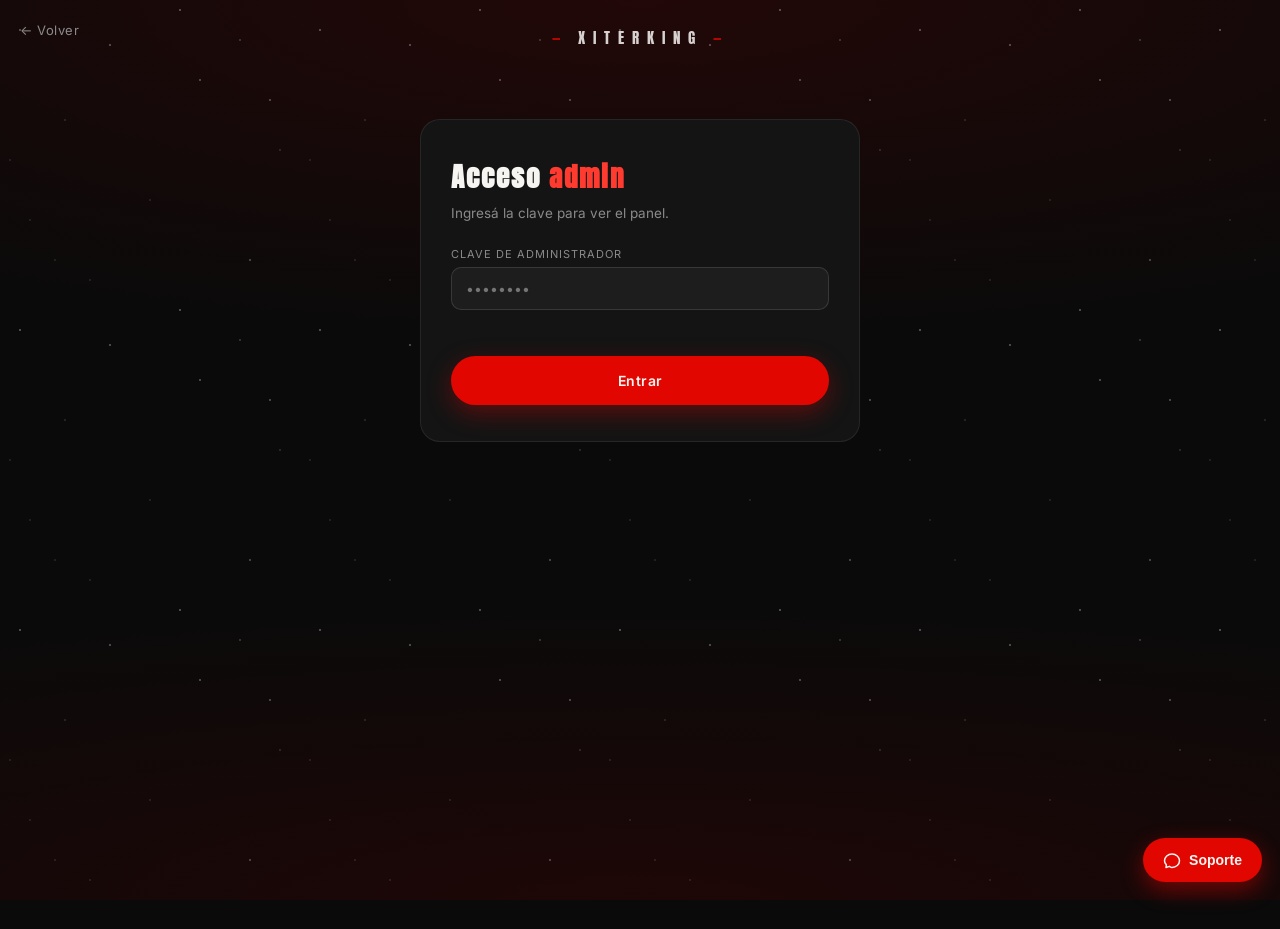
==== commit 816c0bd3: "Add files via upload" ====
--- a/admin.html
+++ b/admin.html
@@ -7,7 +7,200 @@
 <link rel="preconnect" href="https://fonts.googleapis.com">
 <link rel="preconnect" href="https://fonts.gstatic.com" crossorigin>
 <link href="https://fonts.googleapis.com/css2?family=Anton&family=Inter:wght@400;500;600;700&display=swap" rel="stylesheet">
-<link rel="stylesheet" href="style.css?v=5">
+<link rel="stylesheet" href="style.css?v=10">
+<style>
+  /* ---------- extras solo para la pestaña "Bot Tickets" ---------- */
+  .tb-section{
+    margin-top:28px;
+    padding-top:22px;
+    border-top:1px solid rgba(255,255,255,0.08);
+  }
+  .tb-section:first-of-type{ margin-top:20px; padding-top:0; border-top:none; }
+  .tb-section-title{
+    font-family:'Anton', sans-serif;
+    font-size:13px;
+    letter-spacing:1.2px;
+    color:var(--red-light);
+    text-transform:uppercase;
+    margin-bottom:4px;
+  }
+  .tb-section-sub{ font-size:12px; color:var(--grey); margin-bottom:16px; line-height:1.5; }
+  .tb-row{ display:flex; gap:14px; flex-wrap:wrap; }
+  .tb-row .field{ flex:1 1 220px; }
+  .tb-textarea{
+    width:100%; resize:vertical; font-family:'Inter',sans-serif; font-size:13px;
+    background:var(--panel-2); border:1px solid rgba(255,255,255,0.1); border-radius:10px;
+    padding:10px 12px; color:var(--white);
+  }
+  .tb-color-field{ display:flex; align-items:center; gap:10px; }
+  .tb-color-field input[type="color"]{
+    width:44px; height:38px; padding:2px; border-radius:8px; border:1px solid rgba(255,255,255,0.15);
+    background:var(--panel-2); cursor:pointer;
+  }
+  .tb-color-field input[type="text"]{ flex:1; }
+  .tb-note{
+    font-size:11.5px; color:var(--grey); line-height:1.5; margin-top:6px;
+  }
+  .tb-warning{
+    background:rgba(245,197,66,0.08);
+    border:1px solid rgba(245,197,66,0.35);
+    border-radius:12px;
+    padding:14px 16px;
+    font-size:12.5px;
+    color:var(--yellow);
+    line-height:1.6;
+    margin-bottom:22px;
+  }
+  .tb-warning strong{ color:var(--white); }
+
+  /* ---------- vista previa estilo Discord ---------- */
+  .tb-preview-wrap{ margin-top:10px; }
+  .tb-discord-bg{
+    background:#313338;
+    border-radius:12px;
+    padding:16px;
+  }
+  .tb-embed{
+    display:flex;
+    gap:0;
+    background:#2b2d31;
+    border-radius:4px;
+    overflow:hidden;
+    max-width:440px;
+  }
+  .tb-embed-bar{ width:4px; flex-shrink:0; background:#e10600; }
+  .tb-embed-body{ padding:10px 14px; min-width:0; }
+  .tb-embed-title{ color:#fff; font-weight:700; font-size:14px; margin-bottom:4px; font-family:'Inter',sans-serif; }
+  .tb-embed-desc{ color:#dbdee1; font-size:13px; line-height:1.5; white-space:pre-wrap; font-family:'Inter',sans-serif; }
+  .tb-discord-btn{
+    margin-top:12px;
+    display:inline-flex;
+    align-items:center;
+    gap:6px;
+    background:#4e5058;
+    color:#fff;
+    font-size:13px;
+    font-weight:600;
+    padding:7px 14px;
+    border-radius:4px;
+    font-family:'Inter',sans-serif;
+  }
+
+  .tb-save-bar{
+    position:sticky;
+    bottom:0;
+    background:linear-gradient(180deg, transparent, var(--black) 30%);
+    padding:20px 0 6px;
+    margin-top:10px;
+  }
+  .tb-saved-msg{
+    font-size:12.5px; color:var(--green); margin-top:8px; display:none;
+  }
+  .tb-tipo-card{
+    background:var(--panel-2);
+    border:1px solid rgba(255,255,255,0.1);
+    border-radius:12px;
+    padding:14px 16px;
+    margin-bottom:12px;
+  }
+  .tb-tipo-card-head{
+    display:flex; align-items:center; justify-content:space-between; margin-bottom:10px;
+  }
+  .tb-tipo-card-head span{ font-size:12.5px; color:var(--grey); font-weight:600; }
+
+  /* ---------- layout general del panel admin: sidebar + contenido ---------- */
+  .card.admin-card{ max-width:980px; }
+
+  .admin-panel-header{ margin-bottom:22px; }
+  .admin-panel-header h2{ margin-bottom:0; }
+
+  .admin-shell{
+    display:flex;
+    align-items:flex-start;
+    gap:30px;
+  }
+
+  .admin-sidebar{
+    flex:0 0 188px;
+    display:flex;
+    flex-direction:column;
+    gap:22px;
+    position:sticky;
+    top:20px;
+  }
+
+  .admin-sidebar-group{ display:flex; flex-direction:column; gap:4px; }
+
+  .admin-sidebar-title{
+    font-family:'Anton', sans-serif;
+    font-size:14px;
+    letter-spacing:1.8px;
+    text-transform:uppercase;
+    color:var(--red-light);
+    margin-bottom:9px;
+    padding-left:14px;
+    position:relative;
+  }
+  .admin-sidebar-title::before{
+    content:'';
+    position:absolute;
+    left:0;
+    top:1px;
+    bottom:1px;
+    width:3px;
+    border-radius:2px;
+    background:var(--red);
+  }
+
+  .admin-nav-btn{
+    display:block;
+    width:100%;
+    text-align:left;
+    background:none;
+    border:none;
+    border-radius:9px;
+    color:var(--grey);
+    font-family:'Inter',sans-serif;
+    font-weight:600;
+    font-size:13.5px;
+    padding:9px 12px;
+    cursor:pointer;
+    transition:background .2s ease, color .2s ease;
+  }
+  .admin-nav-btn:hover{ background:rgba(255,255,255,0.05); color:var(--white); }
+  .admin-nav-btn.active{ background:rgba(225,6,0,0.14); color:var(--white); }
+
+  .admin-content{
+    flex:1 1 auto;
+    min-width:0;
+    border-left:1px solid rgba(255,255,255,0.08);
+    padding-left:30px;
+  }
+
+  @media (max-width:820px){
+    .card.admin-card{ max-width:640px; }
+    .admin-shell{ flex-direction:column; gap:18px; }
+    .admin-sidebar{
+      position:static;
+      flex-direction:row;
+      flex-wrap:wrap;
+      width:100%;
+      gap:14px 20px;
+      padding-bottom:16px;
+      border-bottom:1px solid rgba(255,255,255,0.08);
+    }
+    .admin-sidebar-group{ flex-direction:row; flex-wrap:wrap; align-items:center; gap:6px; }
+    .admin-sidebar-title{
+      padding-left:0;
+      margin-bottom:0;
+      margin-right:4px;
+      font-size:12.5px;
+    }
+    .admin-sidebar-title::before{ display:none; }
+    .admin-nav-btn{ width:auto; padding:7px 10px; }
+    .admin-content{ border-left:none; padding-left:0; }
+  }
+</style>
 </head>
 <body>
 
@@ -34,14 +227,38 @@
     <!-- PANEL -->
     <div class="card admin-card" id="card-panel" style="display:none;">
 
-      <div class="admin-tabs">
-        <button class="admin-tab active" id="tab-registros">Registros</button>
-        <button class="admin-tab" id="tab-saldos">Saldos</button>
-        <button class="admin-tab" id="tab-recargas">Recargas</button>
-        <button class="admin-tab" id="tab-compras-invitado">Sin cuenta</button>
-        <button class="admin-tab" id="tab-productos">Productos</button>
-        <button class="admin-tab" id="tab-compras">Compras</button>
+      <div class="admin-header admin-panel-header">
+        <h2>Panel de <span>administración</span></h2>
       </div>
+
+      <div class="admin-shell">
+        <nav class="admin-sidebar" id="admin-sidebar">
+          <div class="admin-sidebar-group">
+            <div class="admin-sidebar-title">Clientes</div>
+            <button class="admin-nav-btn active" id="tab-registros">Registros</button>
+            <button class="admin-nav-btn" id="tab-saldos">Saldos</button>
+            <button class="admin-nav-btn" id="tab-recargas">Recargas</button>
+            <button class="admin-nav-btn" id="tab-compras-invitado">Sin cuenta</button>
+          </div>
+          <div class="admin-sidebar-group">
+            <div class="admin-sidebar-title">Tienda</div>
+            <button class="admin-nav-btn" id="tab-productos">Productos</button>
+            <button class="admin-nav-btn" id="tab-cupones">Cupones</button>
+            <button class="admin-nav-btn" id="tab-navegacion">Navegación</button>
+            <button class="admin-nav-btn" id="tab-compras">Compras</button>
+          </div>
+          <div class="admin-sidebar-group">
+            <div class="admin-sidebar-title">Bots de Discord</div>
+            <button class="admin-nav-btn" id="tab-ticketbot">Bot Tickets</button>
+            <button class="admin-nav-btn" id="tab-ventasbot">Bot Ventas</button>
+          </div>
+          <div class="admin-sidebar-group">
+            <div class="admin-sidebar-title">Sitio</div>
+            <button class="admin-nav-btn" id="tab-mantenimiento">Mantenimiento</button>
+          </div>
+        </nav>
+
+        <div class="admin-content">
 
       <!-- TAB REGISTROS -->
       <div id="panel-registros">
@@ -92,6 +309,21 @@
         <div id="admin-compras-invitado-list" class="admin-list">
           <div class="loading-row">Cargando compras…</div>
         </div>
+      </div>
+
+      <!-- TAB MANTENIMIENTO -->
+      <div id="panel-mantenimiento" style="display:none;">
+        <div class="admin-header">
+          <h2>Modo <span>mantenimiento</span></h2>
+        </div>
+        <p class="sub">Con esto activado, cualquiera que entre a la tienda (index, login, registro, producto, recarga, mibot, ticketbot, ventasbot) ve un cartel de "en mantenimiento" en vez de la página normal. Vos seguís entrando siempre acá al panel, sin importar el estado.</p>
+
+        <div class="status-pill" id="mant-estado-pill" style="margin-bottom:20px; display:inline-block;">Cargando estado…</div>
+
+        <div>
+          <button class="btn btn-primary" id="mant-toggle-btn" style="width:100%; max-width:340px;" disabled>Cargando…</button>
+        </div>
+        <div class="form-error" id="mant-error"></div>
       </div>
 
       <!-- TAB PRODUCTOS -->
@@ -173,6 +405,101 @@
         </div>
       </div>
 
+      <!-- TAB CUPONES -->
+      <div id="panel-cupones" style="display:none;">
+        <div class="admin-header">
+          <h2>Panel de <span>cupones</span></h2>
+        </div>
+        <p class="sub">Creá códigos de descuento para usar al comprar (individual o en el carrito). Podés limitar quién los puede usar, cuántas veces, y hasta cuándo valen.</p>
+
+        <div class="prod-form" id="cup-form">
+          <input type="hidden" id="cup-edit-id" value="">
+          <div class="field">
+            <label for="cup-codigo">Código</label>
+            <input id="cup-codigo" type="text" placeholder="Ej: BIENVENIDA10" style="text-transform:uppercase;">
+            <span style="font-size:11px; color:var(--grey); display:block; margin-top:4px;">Se guarda en mayúsculas. La gente lo escribe tal cual al pagar.</span>
+          </div>
+          <div class="tb-row">
+            <div class="field">
+              <label for="cup-tipo">Tipo de descuento</label>
+              <select id="cup-tipo" style="width:100%; background:var(--panel-2); border:1px solid rgba(255,255,255,0.1); border-radius:10px; padding:10px 12px; color:var(--white); font-family:'Inter',sans-serif; font-size:13px;">
+                <option value="porcentaje">Porcentaje (% OFF)</option>
+                <option value="fijo">Monto fijo (USDT OFF)</option>
+              </select>
+            </div>
+            <div class="field">
+              <label for="cup-valor">Valor</label>
+              <input id="cup-valor" type="text" inputmode="decimal" placeholder="Ej: 15 (para 15% o 15 USDT)">
+            </div>
+          </div>
+          <div class="field">
+            <label for="cup-destinatario">¿Quién lo puede usar?</label>
+            <select id="cup-destinatario" style="width:100%; background:var(--panel-2); border:1px solid rgba(255,255,255,0.1); border-radius:10px; padding:10px 12px; color:var(--white); font-family:'Inter',sans-serif; font-size:13px;">
+              <option value="todos">Todos (con cuenta o sin cuenta)</option>
+              <option value="logueados">Solo gente con cuenta (logueada)</option>
+              <option value="visitantes">Solo gente sin cuenta</option>
+            </select>
+          </div>
+          <div class="tb-row">
+            <div class="field">
+              <label for="cup-usos-max">Usos máximos (0 = ilimitado)</label>
+              <input id="cup-usos-max" type="text" inputmode="numeric" placeholder="Ej: 50">
+            </div>
+            <div class="field">
+              <label for="cup-vencimiento">Vence el (opcional)</label>
+              <input id="cup-vencimiento" type="date">
+            </div>
+          </div>
+          <div class="form-error" id="cup-form-error"></div>
+          <div style="display:flex; gap:10px;">
+            <button class="btn btn-primary" style="width:100%;" id="cup-submit-btn">Crear cupón</button>
+            <button class="btn btn-secondary" style="width:100%; display:none;" id="cup-cancel-btn">Cancelar edición</button>
+          </div>
+        </div>
+
+        <div id="admin-cup-list" class="admin-list" style="margin-top:24px;">
+          <div class="loading-row">Cargando cupones…</div>
+        </div>
+      </div>
+
+      <!-- TAB NAVEGACIÓN -->
+      <div id="panel-navegacion" style="display:none;">
+        <div class="admin-header">
+          <h2>Panel de <span>navegación</span></h2>
+        </div>
+        <p class="sub">Cargá los botones que aparecen en el panel de navegación lateral de la tienda (el que se abre con las 3 rayitas). Podés agregar los que necesites.</p>
+
+        <div class="prod-form" id="nav-form">
+          <input type="hidden" id="nav-edit-id" value="">
+          <div class="field">
+            <label for="nav-label">Título del botón</label>
+            <input id="nav-label" type="text" placeholder="Ej: BOT TICKET">
+          </div>
+          <div class="field">
+            <label for="nav-sub">Subtítulo</label>
+            <input id="nav-sub" type="text" placeholder="Ej: Abrí un ticket de soporte">
+          </div>
+          <div class="field">
+            <label for="nav-link">Link (URL o página del sitio)</label>
+            <input id="nav-link" type="text" placeholder="Ej: ticket.html o https://discord.gg/...">
+            <span style="font-size:11px; color:var(--grey); display:block; margin-top:4px;">Si empieza con http:// o https:// se abre en una pestaña nueva. Si es una página del sitio (ej: ticket.html) se abre en la misma pestaña.</span>
+          </div>
+          <div class="field">
+            <label for="nav-orden">Orden (opcional)</label>
+            <input id="nav-orden" type="number" placeholder="Ej: 1, 2, 3… los más chicos van primero">
+          </div>
+          <div class="form-error" id="nav-form-error"></div>
+          <div style="display:flex; gap:10px;">
+            <button class="btn btn-primary" style="width:100%;" id="nav-submit-btn">Agregar botón</button>
+            <button class="btn btn-secondary" style="width:100%; display:none;" id="nav-cancel-btn">Cancelar edición</button>
+          </div>
+        </div>
+
+        <div id="admin-nav-list" class="admin-list" style="margin-top:24px;">
+          <div class="loading-row">Cargando botones…</div>
+        </div>
+      </div>
+
       <!-- TAB COMPRAS -->
       <div id="panel-compras" style="display:none;">
         <div class="admin-header">
@@ -185,6 +512,256 @@
         </div>
       </div>
 
+      <!-- TAB BOT TICKETS -->
+      <div id="panel-ticketbot" style="display:none;">
+        <div class="admin-header">
+          <h2>Bot de <span>tickets</span></h2>
+        </div>
+        <p class="sub">Configurá todo lo que hace el bot de tickets de Discord: el panel que ven los clientes, el botón, dónde se crean los tickets y qué mensaje reciben adentro. El bot lee esta configuración solo — no hace falta tocar código.</p>
+
+        <div class="tb-warning">
+          <strong>Importante:</strong> acá NO se carga el token del bot (la clave secreta de Discord). Ese token va únicamente en el servidor donde corre el bot, nunca en esta página, porque cualquiera podría verlo abriendo el navegador. Todo lo de acá abajo es seguro de guardar: son solo IDs, textos y colores.
+        </div>
+
+        <div class="admin-tabs" id="admtb-tabs">
+          <button class="admin-tab active" id="admtb-tab-usuarios">Servidores de usuarios <span class="admin-tag" id="ticketbot-pendientes-tag">0 pendientes</span></button>
+          <button class="admin-tab" id="admtb-tab-servidor">Servidor</button>
+          <button class="admin-tab" id="admtb-tab-panel">Panel del ticket</button>
+          <button class="admin-tab" id="admtb-tab-bienvenida">Mensaje de bienvenida</button>
+        </div>
+
+        <!-- SERVIDORES DE USUARIOS -->
+        <div id="admtb-panel-usuarios">
+          <p class="sub">Cada usuario aprobado puede cargar, desde su propio panel (mibot.html), el ID de su servidor de Discord para usar el bot ahí. El bot NO funciona en ningún servidor hasta que vos lo apruebes acá.</p>
+
+          <div id="admin-ticketbot-list" class="admin-list">
+            <div class="loading-row">Cargando servidores…</div>
+          </div>
+        </div>
+
+        <div id="tb-form-wrap" style="display:none;">
+          <p class="sub" style="margin-top:0;">Esta es la configuración del bot para tu propio servidor de Discord (el de la tienda). No necesita aprobación porque la cargás vos mismo.</p>
+
+          <!-- DÓNDE SE PUBLICA EL PANEL -->
+          <div class="tb-section" id="admtb-panel-servidor">
+            <div class="tb-section-title">Ubicación</div>
+            <div class="tb-section-sub">Los ID se consiguen activando el "Modo desarrollador" en Discord (Ajustes → Avanzado) y haciendo clic derecho sobre el servidor, canal, categoría o rol → "Copiar ID".</div>
+            <div class="field">
+              <label for="tb-guild-id">ID del servidor de Discord (donde funciona este bot)</label>
+              <input id="tb-guild-id" type="text" placeholder="Ej: 123456789012345678">
+              <span class="tb-note">Clic derecho sobre el ícono del servidor en Discord → "Copiar ID del servidor". El bot usa este ID para saber que esta configuración es la de ESTE servidor.</span>
+            </div>
+            <div class="tb-row">
+              <div class="field">
+                <label for="tb-canal-panel">ID del canal donde se publica el panel</label>
+                <input id="tb-canal-panel" type="text" placeholder="Ej: 123456789012345678">
+              </div>
+              <div class="field">
+                <label for="tb-categoria-id">ID de la categoría donde se crean los tickets</label>
+                <input id="tb-categoria-id" type="text" placeholder="Ej: 123456789012345678">
+              </div>
+            </div>
+            <div class="tb-row">
+              <div class="field">
+                <label for="tb-rol-staff">ID del rol de soporte (opcional, separados por coma)</label>
+                <input id="tb-rol-staff" type="text" placeholder="Ej: 123456789012345678, 987654321098765432">
+                <span class="tb-note">Estos roles ven automáticamente todos los tickets que se crean. Dejalo vacío si no querés dar acceso a ningún rol.</span>
+              </div>
+              <div class="field">
+                <label for="tb-nombre-canal">Nombre del canal de cada ticket</label>
+                <input id="tb-nombre-canal" type="text" placeholder="Ej: ticket-{usuario}">
+                <button type="button" class="tb-vars-btn" id="tb-vars-btn-servidor">
+                  <svg viewBox="0 0 24 24" fill="none" stroke="currentColor" stroke-width="2" stroke-linecap="round" stroke-linejoin="round"><circle cx="12" cy="12" r="10"/><line x1="12" y1="16" x2="12" y2="12"/><line x1="12" y1="8" x2="12.01" y2="8"/></svg>
+                  Ver variables disponibles
+                </button>
+              </div>
+            </div>
+          </div>
+
+          <!-- MENSAJE DEL PANEL -->
+          <div class="tb-section" id="admtb-panel-panel" style="display:none;">
+            <div class="tb-section-title">Mensaje del panel (donde tocan para abrir un ticket)</div>
+            <div class="tb-section-sub">Esto es lo primero que ve el cliente en el canal público.</div>
+            <div class="field">
+              <label for="tb-panel-titulo">Título</label>
+              <input id="tb-panel-titulo" type="text" placeholder="Ej: Soporte XITERKING STORE">
+            </div>
+            <div class="field">
+              <label for="tb-panel-desc">Descripción</label>
+              <textarea id="tb-panel-desc" class="tb-textarea" rows="4" placeholder="Ej: Tocá el botón de abajo para abrir un ticket privado con el equipo de soporte."></textarea>
+            </div>
+            <div class="tb-row">
+              <div class="field">
+                <label for="tb-panel-color">Color del panel</label>
+                <div class="tb-color-field">
+                  <input id="tb-panel-color" type="color" value="#e10600">
+                  <input id="tb-panel-color-hex" type="text" placeholder="#e10600">
+                </div>
+              </div>
+              <div class="field">
+                <label for="tb-panel-imagen-file">Imagen del panel (opcional)</label>
+                <input id="tb-panel-imagen-file" type="file" accept="image/*">
+                <div id="tb-panel-imagen-preview-wrap" style="margin-top:8px; display:none; align-items:center; gap:10px;">
+                  <img id="tb-panel-imagen-preview" src="" alt="Vista previa" style="max-width:140px; max-height:140px; border-radius:10px; display:block; object-fit:cover;">
+                  <button type="button" class="mini-btn mini-reject" id="tb-panel-imagen-eliminar-btn">Eliminar imagen</button>
+                </div>
+                <input type="hidden" id="tb-panel-imagen" value="">
+                <span class="tb-note">Elegís la foto desde tu compu, se sube sola. Si no elegís una nueva se mantiene la que ya tenías.</span>
+              </div>
+            </div>
+
+            <div class="field">
+              <label for="tb-modo-panel">Cómo se muestra el panel</label>
+              <select id="tb-modo-panel">
+                <option value="boton">Un solo botón (simple)</option>
+                <option value="multiple">Varios tipos de ticket (elige el cliente)</option>
+              </select>
+              <span class="tb-note">Con "varios tipos" podés armar, por ejemplo, "Soporte", "Compras" y "Reportar un bug", cada uno con su propia categoría de Discord. Se muestran como botones o como un menú desplegable.</span>
+            </div>
+
+            <div id="tb-modo-boton-wrap">
+              <div class="tb-row">
+                <div class="field">
+                  <label for="tb-boton-texto">Texto del botón</label>
+                  <input id="tb-boton-texto" type="text" placeholder="Ej: Abrir ticket">
+                </div>
+                <div class="field">
+                  <label for="tb-boton-emoji">Emoji del botón (opcional)</label>
+                  <input id="tb-boton-emoji" type="text" placeholder="Ej: 🎫 o el emoji de tu server">
+                  <span class="tb-note">Para usar un emoji propio del servidor: escribí <code>\:nombre_del_emoji:</code> en cualquier canal de Discord (con la barra invertida) y mandalo. Discord te muestra el código completo, tipo <code>&lt;:nombre:1234567890&gt;</code>. Copiá y pegá ESE código acá.</span>
+                </div>
+              </div>
+
+              <div class="tb-preview-wrap">
+                <div class="tb-section-title" style="font-size:11px; opacity:0.7;">Vista previa</div>
+                <div class="tb-discord-bg">
+                  <div class="tb-embed">
+                    <div class="tb-embed-bar" id="tb-prev-bar"></div>
+                    <div class="tb-embed-body">
+                      <div class="tb-embed-title" id="tb-prev-titulo">Soporte XITERKING STORE</div>
+                      <div class="tb-embed-desc" id="tb-prev-desc">Tocá el botón de abajo para abrir un ticket privado con el equipo de soporte.</div>
+                    </div>
+                  </div>
+                  <div class="tb-discord-btn" id="tb-prev-boton"><span id="tb-prev-emoji">🎫</span> <span id="tb-prev-boton-texto">Abrir ticket</span></div>
+                </div>
+              </div>
+            </div>
+
+            <div id="tb-modo-multiple-wrap" style="display:none;">
+              <div class="field">
+                <label for="tb-estilo-multiple">Cómo se eligen los tipos</label>
+                <select id="tb-estilo-multiple">
+                  <option value="botones">Varios botones, uno al lado del otro</option>
+                  <option value="menu">Menú desplegable (dropdown)</option>
+                </select>
+              </div>
+              <div class="field" id="tb-menu-placeholder-wrap" style="display:none;">
+                <label for="tb-menu-placeholder">Texto del menú antes de elegir</label>
+                <input id="tb-menu-placeholder" type="text" placeholder="Ej: Elegí el motivo de tu ticket">
+              </div>
+
+              <div id="tb-tipos-lista"></div>
+              <button type="button" class="mini-btn" id="tb-tipo-agregar-btn" style="margin-top:6px;">+ Agregar tipo de ticket</button>
+              <span class="tb-note" style="display:block; margin-top:8px;">Cada tipo puede tener su propia categoría de Discord, rol de soporte y mensaje de bienvenida. Si dejás vacío el mensaje de bienvenida de un tipo, se usa el mensaje general de la pestaña "Mensaje de bienvenida".</span>
+            </div>
+          </div>
+
+          <!-- MENSAJE DE BIENVENIDA DENTRO DEL TICKET -->
+          <div class="tb-section" id="admtb-panel-bienvenida" style="display:none;">
+            <div class="tb-section-title">Mensaje al entrar al ticket</div>
+            <div class="tb-section-sub">Esto se manda automáticamente dentro del canal privado apenas se crea, junto con un botón para cerrar el ticket.</div>
+            <div class="field">
+              <label for="tb-bienvenida-titulo">Título</label>
+              <input id="tb-bienvenida-titulo" type="text" placeholder="Ej: ¡Gracias por tu consulta!">
+            </div>
+            <div class="field">
+              <label for="tb-bienvenida-desc">Descripción</label>
+              <textarea id="tb-bienvenida-desc" class="tb-textarea" rows="4" placeholder="Ej: Hola {usuario}, en breve un miembro del equipo te va a responder. Contanos qué necesitás."></textarea>
+              <button type="button" class="tb-vars-btn" id="tb-vars-btn-bienvenida">
+                <svg viewBox="0 0 24 24" fill="none" stroke="currentColor" stroke-width="2" stroke-linecap="round" stroke-linejoin="round"><circle cx="12" cy="12" r="10"/><line x1="12" y1="16" x2="12" y2="12"/><line x1="12" y1="8" x2="12.01" y2="8"/></svg>
+                Ver variables disponibles
+              </button>
+            </div>
+            <div class="field">
+              <label for="tb-cerrar-texto">Texto del botón para cerrar el ticket</label>
+              <input id="tb-cerrar-texto" type="text" placeholder="Ej: Cerrar ticket">
+            </div>
+          </div>
+
+          <div class="form-error" id="tb-form-error"></div>
+
+          <div class="tb-save-bar">
+            <button class="btn btn-primary" style="width:100%;" id="tb-guardar-btn">Guardar configuración</button>
+            <div class="tb-saved-msg" id="tb-saved-msg">✓ Configuración guardada. El bot va a usarla la próxima vez que publique el panel o cree un ticket.</div>
+          </div>
+        </div>
+      </div>
+
+      <!-- TAB BOT VENTAS -->
+      <div id="panel-ventasbot" style="display:none;">
+        <div class="admin-header">
+          <h2>Bot de <span>ventas</span></h2>
+        </div>
+        <p class="sub">Configurá el bot que avisa las ventas en Discord y aprobá los servidores de clientes que quieran usar su propio bot de ventas (solo el comando <code>/venta-ticket</code>). El bot lee esta configuración solo — no hace falta tocar código.</p>
+
+        <div class="tb-warning">
+          <strong>Importante:</strong> acá NO se carga el token del bot (la clave secreta de Discord). Ese token va únicamente en el <code>.env</code> del servidor donde corre cada bot, nunca en esta página. Todo lo de acá abajo es seguro de guardar: son solo IDs de Discord.
+        </div>
+
+        <div class="admin-tabs" id="admvb-tabs">
+          <button class="admin-tab active" id="admvb-tab-usuarios">Servidores de clientes <span class="admin-tag" id="ventasbot-pendientes-tag">0 pendientes</span></button>
+          <button class="admin-tab" id="admvb-tab-servidor">Tu servidor</button>
+        </div>
+
+        <!-- SERVIDORES DE CLIENTES -->
+        <div id="admvb-panel-usuarios">
+          <p class="sub">Cada cliente aprobado puede cargar, desde su propio panel (ventasbot.html), el ID de su servidor, su canal de ventas y sus roles de staff. No reciben avisos de las compras/recargas de la tienda — solo lo que ellos mismos carguen con <code>/venta-ticket</code>. El bot NO funciona en el servidor de ningún cliente hasta que vos lo apruebes acá.</p>
+
+          <div id="admin-ventasbot-list" class="admin-list">
+            <div class="loading-row">Cargando servidores…</div>
+          </div>
+        </div>
+
+        <!-- TU PROPIO SERVIDOR -->
+        <div id="vb-form-wrap" style="display:none;">
+          <p class="sub" style="margin-top:0;">Esta es la configuración de TU servidor (el de la tienda). No necesita aprobación porque la cargás vos. Este servidor recibe los avisos automáticos de compras y recargas, además de <code>/venta-ticket</code>.</p>
+
+          <div class="tb-section" style="margin-top:0; padding-top:0; border-top:none;">
+            <div class="tb-row">
+              <div class="field">
+                <label for="vb-guild-id">ID de tu servidor de Discord</label>
+                <input id="vb-guild-id" type="text" placeholder="Ej: 123456789012345678">
+              </div>
+              <div class="field">
+                <label for="vb-canal-ventas">ID del canal de avisos de ventas</label>
+                <input id="vb-canal-ventas" type="text" placeholder="Ej: 123456789012345678">
+              </div>
+            </div>
+            <div class="tb-row">
+              <div class="field">
+                <label for="vb-canal-recargas">ID del canal de avisos de recargas</label>
+                <input id="vb-canal-recargas" type="text" placeholder="Ej: 123456789012345678">
+              </div>
+              <div class="field">
+                <label for="vb-rol-staff">ID(s) de rol que pueden usar /venta-ticket</label>
+                <input id="vb-rol-staff" type="text" placeholder="Separados por coma si son varios">
+                <span class="tb-note">Clic derecho sobre el rol en Ajustes del servidor → Roles → "Copiar ID".</span>
+              </div>
+            </div>
+          </div>
+
+          <div class="form-error" id="vb-form-error"></div>
+
+          <div class="tb-save-bar">
+            <button class="btn btn-primary" style="width:100%;" id="vb-guardar-btn">Guardar configuración</button>
+            <div class="tb-saved-msg" id="vb-saved-msg">✓ Configuración guardada. El bot la toma sola, sin reiniciar.</div>
+          </div>
+        </div>
+      </div>
+
+        </div>
+      </div>
+
     </div>
 
   </div>
@@ -193,10 +770,11 @@
     import {
       firebaseConfig, ADMIN_PASSWORD,
       EMAILJS_SERVICE_ID, EMAILJS_TEMPLATE_ID, EMAILJS_PUBLIC_KEY,
-      TELEGRAM_BOT_TOKEN, TELEGRAM_CHAT_ID, IMGBB_API_KEY
+      TELEGRAM_BOT_TOKEN, TELEGRAM_CHAT_ID, IMGBB_API_KEY,
+      WHATSAPP_RECARGAS, INSTAGRAM_PERSONAL
     } from './firebase-config.js';
     import { initializeApp } from "https://www.gstatic.com/firebasejs/10.13.0/firebase-app.js";
-    import { getFirestore, collection, getDocs, doc, updateDoc, addDoc, deleteDoc, query, orderBy, serverTimestamp, increment, arrayUnion, runTransaction }
+    import { getFirestore, collection, getDocs, doc, getDoc, setDoc, updateDoc, addDoc, deleteDoc, query, where, orderBy, serverTimestamp, increment, arrayUnion, runTransaction }
       from "https://www.gstatic.com/firebasejs/10.13.0/firebase-firestore.js";
 
     const app = initializeApp(firebaseConfig);
@@ -218,7 +796,65 @@
       cargarRecargas();
       cargarComprasInvitado();
       cargarProductosAdmin();
+      cargarNavItemsAdmin();
       cargarCompras();
+      cargarConfigTicketbot();
+      cargarServidoresUsuarios();
+      cargarConfigVentasbot();
+      cargarServidoresVentasbot();
+      cargarMantenimiento();
+    });
+
+    /* ---------- modo mantenimiento (guardado en Firestore: config/sitio) ---------- */
+    const MANT_DOC = doc(db, 'config', 'sitio');
+    const mantPill = document.getElementById('mant-estado-pill');
+    const mantBtn = document.getElementById('mant-toggle-btn');
+    const mantError = document.getElementById('mant-error');
+    let mantenimientoActivo = false;
+
+    function pintarMantenimiento(){
+      mantPill.classList.remove('status-pendiente', 'status-aprobado', 'status-rechazado');
+      if(mantenimientoActivo){
+        mantPill.classList.add('status-rechazado');
+        mantPill.textContent = '🛠️ Mantenimiento ACTIVO — la tienda está cerrada al público';
+        mantBtn.textContent = 'Desactivar mantenimiento (reabrir la tienda)';
+        mantBtn.classList.remove('btn-primary');
+        mantBtn.classList.add('btn-secondary');
+      }else{
+        mantPill.classList.add('status-aprobado');
+        mantPill.textContent = '✓ Sitio funcionando normalmente';
+        mantBtn.textContent = 'Activar mantenimiento (cerrar la tienda)';
+        mantBtn.classList.remove('btn-secondary');
+        mantBtn.classList.add('btn-primary');
+      }
+      mantBtn.disabled = false;
+    }
+
+    async function cargarMantenimiento(){
+      try{
+        const snap = await getDoc(MANT_DOC);
+        mantenimientoActivo = snap.exists() ? !!snap.data().activo : false;
+      }catch(err){
+        console.error('Error al cargar estado de mantenimiento:', err);
+        mantError.textContent = 'No se pudo cargar el estado. Probá de nuevo.';
+      }
+      pintarMantenimiento();
+    }
+
+    mantBtn.addEventListener('click', async () => {
+      mantError.textContent = '';
+      mantBtn.disabled = true;
+      mantBtn.textContent = 'Guardando…';
+      try{
+        await setDoc(MANT_DOC, { activo: !mantenimientoActivo, actualizado: serverTimestamp() }, { merge: true });
+        mantenimientoActivo = !mantenimientoActivo;
+        pintarMantenimiento();
+      }catch(err){
+        console.error('Error al cambiar el modo mantenimiento:', err);
+        mantError.textContent = 'No se pudo guardar el cambio. Probá de nuevo.';
+        mantBtn.disabled = false;
+        mantBtn.textContent = mantenimientoActivo ? 'Desactivar mantenimiento (reabrir la tienda)' : 'Activar mantenimiento (cerrar la tienda)';
+      }
     });
 
     /* ---------- tabs ---------- */
@@ -228,7 +864,12 @@
       recargas: { btn: document.getElementById('tab-recargas'), panel: document.getElementById('panel-recargas') },
       compras_invitado: { btn: document.getElementById('tab-compras-invitado'), panel: document.getElementById('panel-compras-invitado') },
       productos: { btn: document.getElementById('tab-productos'), panel: document.getElementById('panel-productos') },
+      cupones: { btn: document.getElementById('tab-cupones'), panel: document.getElementById('panel-cupones') },
+      navegacion: { btn: document.getElementById('tab-navegacion'), panel: document.getElementById('panel-navegacion') },
       compras: { btn: document.getElementById('tab-compras'), panel: document.getElementById('panel-compras') },
+      ticketbot: { btn: document.getElementById('tab-ticketbot'), panel: document.getElementById('panel-ticketbot') },
+      ventasbot: { btn: document.getElementById('tab-ventasbot'), panel: document.getElementById('panel-ventasbot') },
+      mantenimiento: { btn: document.getElementById('tab-mantenimiento'), panel: document.getElementById('panel-mantenimiento') },
     };
 
     function activarTab(nombre){
@@ -244,7 +885,50 @@
     tabs.recargas.btn.addEventListener('click', () => activarTab('recargas'));
     tabs.compras_invitado.btn.addEventListener('click', () => activarTab('compras_invitado'));
     tabs.productos.btn.addEventListener('click', () => activarTab('productos'));
+    tabs.cupones.btn.addEventListener('click', () => { activarTab('cupones'); cargarCupones(); });
+    tabs.navegacion.btn.addEventListener('click', () => activarTab('navegacion'));
     tabs.compras.btn.addEventListener('click', () => activarTab('compras'));
+    tabs.ticketbot.btn.addEventListener('click', () => activarTab('ticketbot'));
+    tabs.ventasbot.btn.addEventListener('click', () => activarTab('ventasbot'));
+    tabs.mantenimiento.btn.addEventListener('click', () => activarTab('mantenimiento'));
+
+    /* ---------- sub-pestañas dentro de "Bot de tickets" (Usuarios / Servidor / Panel / Bienvenida) ---------- */
+    const admtbTabs = {
+      usuarios: { btn: document.getElementById('admtb-tab-usuarios'), panel: document.getElementById('admtb-panel-usuarios') },
+      servidor: { btn: document.getElementById('admtb-tab-servidor'), panel: document.getElementById('admtb-panel-servidor') },
+      panel: { btn: document.getElementById('admtb-tab-panel'), panel: document.getElementById('admtb-panel-panel') },
+      bienvenida: { btn: document.getElementById('admtb-tab-bienvenida'), panel: document.getElementById('admtb-panel-bienvenida') },
+    };
+    const admtbFormWrap = document.getElementById('tb-form-wrap');
+    function activarAdmtbTab(nombre){
+      Object.entries(admtbTabs).forEach(([key, t]) => {
+        const activo = key === nombre;
+        t.btn.classList.toggle('active', activo);
+        t.panel.style.display = activo ? 'block' : 'none';
+      });
+      admtbFormWrap.style.display = (nombre === 'usuarios') ? 'none' : 'block';
+    }
+    admtbTabs.usuarios.btn.addEventListener('click', () => activarAdmtbTab('usuarios'));
+    admtbTabs.servidor.btn.addEventListener('click', () => activarAdmtbTab('servidor'));
+    admtbTabs.panel.btn.addEventListener('click', () => activarAdmtbTab('panel'));
+    admtbTabs.bienvenida.btn.addEventListener('click', () => activarAdmtbTab('bienvenida'));
+
+    /* ---------- sub-pestañas dentro de "Bot de ventas" (Usuarios / Servidor) ---------- */
+    const admvbTabs = {
+      usuarios: { btn: document.getElementById('admvb-tab-usuarios'), panel: document.getElementById('admvb-panel-usuarios') },
+      servidor: { btn: document.getElementById('admvb-tab-servidor'), panel: null },
+    };
+    const admvbFormWrap = document.getElementById('vb-form-wrap');
+    function activarAdmvbTab(nombre){
+      Object.entries(admvbTabs).forEach(([key, t]) => {
+        const activo = key === nombre;
+        t.btn.classList.toggle('active', activo);
+        if(t.panel) t.panel.style.display = activo ? 'block' : 'none';
+      });
+      admvbFormWrap.style.display = (nombre === 'usuarios') ? 'none' : 'block';
+    }
+    admvbTabs.usuarios.btn.addEventListener('click', () => activarAdmvbTab('usuarios'));
+    admvbTabs.servidor.btn.addEventListener('click', () => activarAdmvbTab('servidor'));
 
     function escapeHtml(str){
       const div = document.createElement('div');
@@ -471,6 +1155,8 @@
 
       const statusClass = 'status-' + r.estado;
       const statusLabel = r.estado === 'pendiente' ? 'Pendiente' : (r.estado === 'aprobado' ? 'Aprobado' : 'Rechazado');
+      const tipo = r.tipo === 'bot' ? 'bot' : r.tipo === 'ventas' ? 'ventas' : 'tienda';
+      const tipoLabel = tipo === 'bot' ? 'Bot de tickets' : tipo === 'ventas' ? 'Bot de ventas' : 'Tienda';
 
       return `
         <div class="reg-card">
@@ -482,6 +1168,7 @@
                 ${escapeHtml(r.whatsapp)}<br>
                 Registrado el ${fechaTxt}
               </div>
+              <span class="tipo-pill tipo-${tipo}">${tipoLabel}</span>
             </div>
             <span class="status-pill ${statusClass}">${statusLabel}</span>
           </div>
@@ -541,12 +1228,16 @@
     async function enviarEmailEstado(r, estado){
       const esAprobado = estado === 'aprobado';
       const asunto = esAprobado
-        ? '¡Tu cuenta en XITERKING STORE fue aprobada!'
-        : 'Novedades sobre tu registro en XITERKING STORE';
+        ? 'Tu cuenta en XITERKING STORE fue aprobada'
+        : 'Novedades sobre tu solicitud en XITERKING STORE';
       const mensaje = esAprobado
-        ? `Hola ${r.nombre},\n\n¡Buenas noticias! Tu cuenta en XITERKING STORE fue aprobada.\nYa podés ingresar con tu email y contraseña.\n\n¡Gracias por registrarte!`
-        : `Hola ${r.nombre},\n\nRevisamos tu solicitud de registro en XITERKING STORE y por el momento no fue aprobada.\nSi creés que se trata de un error, podés escribirnos para más información.`;
-
+        ? `Hola ${r.nombre},\n\nTe escribimos para confirmarte que tu cuenta en XITERKING STORE fue revisada y aprobada.\n\nYa podés iniciar sesión con el email y la contraseña que usaste al registrarte, y acceder a todos los beneficios de tu cuenta.\n\nGracias por elegirnos. Cualquier consulta, respondé este mismo email o escribinos por WhatsApp.`
+        : `Hola ${r.nombre},\n\nRevisamos tu solicitud de registro en XITERKING STORE y, por el momento, no pudimos aprobarla.\n\nSi creés que se trata de un error o querés más información al respecto, respondé este email o escribinos por WhatsApp y con gusto te ayudamos.`;
+
+      return enviarEmailPlantilla(r.nombre, r.email, asunto, mensaje);
+    }
+
+    async function enviarEmailPlantilla(nombre, email, asunto, mensaje){
       try{
         const resp = await fetch('https://api.emailjs.com/api/v1.0/email/send', {
           method: 'POST',
@@ -556,10 +1247,13 @@
             template_id: EMAILJS_TEMPLATE_ID,
             user_id: EMAILJS_PUBLIC_KEY,
             template_params: {
-              to_name: r.nombre,
-              to_email: r.email,
+              to_name: nombre,
+              to_email: email,
               asunto,
-              mensaje
+              mensaje,
+              mensaje_html: mensaje.replace(/\n/g, '<br>'),
+              whatsapp_link: `https://wa.me/${WHATSAPP_RECARGAS}`,
+              instagram_link: INSTAGRAM_PERSONAL
             }
           })
         });
@@ -570,7 +1264,7 @@
         }
         return { ok: true };
       }catch(err){
-        console.error('Error al enviar email de estado:', err);
+        console.error('Error al enviar email:', err);
         return { ok: false, error: err.message };
       }
     }
@@ -697,8 +1391,10 @@
             productoId: c.productoId,
             productoNombre: c.productoNombre,
             precio: c.precio,
+            precioLista: c.precio,
             key: keyAsignada,
             metodoPago: c.metodo,
+            avisado: false,
             fecha: serverTimestamp()
           });
         });
@@ -741,69 +1437,17 @@
     }
 
     async function enviarEmailRechazo(email, productoNombre){
-      const asunto = `Tu compra de "${productoNombre}" en XITERKING STORE no fue aprobada`;
-      const mensaje = `Hola,\n\nRevisamos tu solicitud de compra de "${productoNombre}" en XITERKING STORE y no pudimos aprobarla (no llegamos a verificar el comprobante o hubo algún problema con el pago).\n\nSi creés que es un error o querés volver a intentarlo, respondé este email o escribinos por WhatsApp.`;
-
-      try{
-        const resp = await fetch('https://api.emailjs.com/api/v1.0/email/send', {
-          method: 'POST',
-          headers: { 'Content-Type': 'application/json' },
-          body: JSON.stringify({
-            service_id: EMAILJS_SERVICE_ID,
-            template_id: EMAILJS_TEMPLATE_ID,
-            user_id: EMAILJS_PUBLIC_KEY,
-            template_params: {
-              to_name: email,
-              to_email: email,
-              asunto,
-              mensaje
-            }
-          })
-        });
-        if(!resp.ok){
-          const detalle = await resp.text();
-          console.error('EmailJS respondió con error:', detalle);
-          return { ok: false, error: detalle };
-        }
-        return { ok: true };
-      }catch(err){
-        console.error('Error al enviar email de rechazo:', err);
-        return { ok: false, error: err.message };
-      }
+      const asunto = `Tu compra de "${productoNombre}" en XITERKING STORE no pudo aprobarse`;
+      const mensaje = `Hola,\n\nRevisamos tu solicitud de compra de "${productoNombre}" en XITERKING STORE y, por el momento, no pudimos aprobarla (no llegamos a verificar el comprobante o hubo algún inconveniente con el pago).\n\nSi creés que se trata de un error o querés volver a intentarlo, respondé este email o escribinos por WhatsApp y con gusto te ayudamos.`;
+      return enviarEmailPlantilla(email, email, asunto, mensaje);
     }
 
     async function enviarEmailKey(email, productoNombre, key){
-      const asunto = `¡Tu compra de "${productoNombre}" en XITERKING STORE fue aprobada!`;
+      const asunto = `Tu compra de "${productoNombre}" en XITERKING STORE fue aprobada`;
       const mensaje = key
-        ? `¡Gracias por tu compra en XITERKING STORE!\n\nProducto: ${productoNombre}\nTu key: ${key}\n\nCualquier consulta, respondé este email.`
-        : `¡Gracias por tu compra en XITERKING STORE!\n\nTu compra de "${productoNombre}" ya fue aprobada. En breve nos comunicamos con los detalles de entrega.\n\nCualquier consulta, respondé este email.`;
-
-      try{
-        const resp = await fetch('https://api.emailjs.com/api/v1.0/email/send', {
-          method: 'POST',
-          headers: { 'Content-Type': 'application/json' },
-          body: JSON.stringify({
-            service_id: EMAILJS_SERVICE_ID,
-            template_id: EMAILJS_TEMPLATE_ID,
-            user_id: EMAILJS_PUBLIC_KEY,
-            template_params: {
-              to_name: email,
-              to_email: email,
-              asunto,
-              mensaje
-            }
-          })
-        });
-        if(!resp.ok){
-          const detalle = await resp.text();
-          console.error('EmailJS respondió con error:', detalle);
-          return { ok: false, error: detalle };
-        }
-        return { ok: true };
-      }catch(err){
-        console.error('Error al enviar email con la key:', err);
-        return { ok: false, error: err.message };
-      }
+        ? `Gracias por tu compra en XITERKING STORE.\n\nProducto: ${productoNombre}\nTu key: ${key}\n\nGuardá este email como comprobante. Cualquier consulta, respondé este mismo email o escribinos por WhatsApp.`
+        : `Gracias por tu compra en XITERKING STORE.\n\nTu compra de "${productoNombre}" ya fue aprobada. En breve nos comunicamos con los detalles de entrega.\n\nCualquier consulta, respondé este email o escribinos por WhatsApp.`;
+      return enviarEmailPlantilla(email, email, asunto, mensaje);
     }
 
     /* ============================================================
@@ -1176,6 +1820,353 @@
     }
 
     /* ============================================================
+       CUPONES DE DESCUENTO
+       ============================================================ */
+    const cupCodigo = document.getElementById('cup-codigo');
+    const cupTipo = document.getElementById('cup-tipo');
+    const cupValor = document.getElementById('cup-valor');
+    const cupDestinatario = document.getElementById('cup-destinatario');
+    const cupUsosMax = document.getElementById('cup-usos-max');
+    const cupVencimiento = document.getElementById('cup-vencimiento');
+    const cupEditId = document.getElementById('cup-edit-id');
+    const cupFormError = document.getElementById('cup-form-error');
+    const cupSubmitBtn = document.getElementById('cup-submit-btn');
+    const cupCancelBtn = document.getElementById('cup-cancel-btn');
+
+    const DESTINATARIO_LABEL_CUPON = {
+      todos: 'Todos',
+      logueados: 'Solo con cuenta',
+      visitantes: 'Solo sin cuenta'
+    };
+
+    cupSubmitBtn.addEventListener('click', guardarCupon);
+    cupCancelBtn.addEventListener('click', cancelarEdicionCupon);
+
+    async function cargarCupones(){
+      const listEl = document.getElementById('admin-cup-list');
+      listEl.innerHTML = '<div class="loading-row">Cargando cupones…</div>';
+
+      try{
+        const snapshot = await getDocs(collection(db, "cupones"));
+        const cupones = [];
+        snapshot.forEach(docSnap => cupones.push({ id: docSnap.id, ...docSnap.data() }));
+
+        if(!cupones.length){
+          listEl.innerHTML = '<div class="empty-state">Todavía no creaste cupones.</div>';
+          return;
+        }
+
+        cupones.sort((a, b) => (a.codigo || '').localeCompare(b.codigo || ''));
+        listEl.innerHTML = cupones.map(c => renderCuponCard(c)).join('');
+
+        cupones.forEach(c => {
+          const editBtn = document.getElementById('editar-cup-' + c.id);
+          const toggleBtn = document.getElementById('toggle-cup-' + c.id);
+          const delBtn = document.getElementById('borrar-cup-' + c.id);
+          if(editBtn) editBtn.addEventListener('click', () => editarCupon(c));
+          if(toggleBtn) toggleBtn.addEventListener('click', () => toggleActivoCupon(c));
+          if(delBtn) delBtn.addEventListener('click', () => borrarCupon(c));
+        });
+      }catch(err){
+        console.error('Error al cargar cupones:', err);
+        listEl.innerHTML = '<div class="empty-state">No se pudieron cargar los cupones. Revisá la configuración de Firebase.</div>';
+      }
+    }
+
+    function renderCuponCard(c){
+      const activo = c.activo !== false;
+      const valorTxt = c.tipo === 'fijo' ? `-${c.valor} USDT` : `-${c.valor}%`;
+      const usosMax = c.usosMaximos || 0;
+      const usosTxt = usosMax > 0 ? `${c.usosActuales || 0} / ${usosMax} usos` : `${c.usosActuales || 0} usos (ilimitado)`;
+      const vencTxt = c.vencimiento ? `Vence: ${c.vencimiento}` : 'Sin vencimiento';
+      return `
+        <div class="reg-card">
+          <div class="reg-top">
+            <div>
+              <div class="reg-name">${escapeHtml(c.codigo)} <span style="font-size:11px; font-weight:600; color:var(--red-light); border:1px solid rgba(225,6,0,0.4); border-radius:20px; padding:2px 8px; margin-left:6px; vertical-align:middle;">${valorTxt}</span></div>
+              <div class="reg-meta">${DESTINATARIO_LABEL_CUPON[c.destinatario] || 'Todos'} · ${usosTxt} · ${vencTxt}</div>
+            </div>
+            <span class="status-pill ${activo ? 'status-aprobado' : 'status-rechazado'}">${activo ? 'Activo' : 'Desactivado'}</span>
+          </div>
+          <div class="reg-actions">
+            <button class="mini-btn mini-saldo" id="editar-cup-${c.id}">Editar</button>
+            <button class="mini-btn mini-approve" id="toggle-cup-${c.id}">${activo ? 'Desactivar' : 'Activar'}</button>
+            <button class="mini-btn mini-reject" id="borrar-cup-${c.id}">Borrar</button>
+          </div>
+        </div>
+      `;
+    }
+
+    async function guardarCupon(){
+      const codigo = cupCodigo.value.trim().toUpperCase();
+      const tipo = cupTipo.value;
+      const valor = parsearPrecio(cupValor.value);
+      const destinatario = cupDestinatario.value;
+      const usosMaximos = parseInt(cupUsosMax.value.trim(), 10) || 0;
+      const vencimiento = cupVencimiento.value || null;
+      const editId = cupEditId.value;
+
+      cupFormError.textContent = '';
+
+      if(!codigo){
+        cupFormError.textContent = 'Ingresá un código para el cupón.';
+        return;
+      }
+      if(valor == null || valor <= 0){
+        cupFormError.textContent = 'Ingresá un valor de descuento válido.';
+        return;
+      }
+      if(tipo === 'porcentaje' && valor > 100){
+        cupFormError.textContent = 'Un descuento porcentual no puede ser mayor a 100.';
+        return;
+      }
+
+      cupSubmitBtn.disabled = true;
+      cupSubmitBtn.textContent = editId ? 'Guardando…' : 'Creando…';
+
+      try{
+        // el código es el ID del documento, así el buscador en la web
+        // (producto.html) lo encuentra directo sin tener que hacer una
+        // consulta por campo. Si se edita el código, se borra el viejo.
+        if(editId && editId !== codigo){
+          await deleteDoc(doc(db, "cupones", editId));
+        }
+
+        const cuponRef = doc(db, "cupones", codigo);
+        if(editId){
+          const snapExistente = await getDoc(cuponRef);
+          const usosActuales = editId === codigo && snapExistente.exists() ? (snapExistente.data().usosActuales || 0) : 0;
+          await setDoc(cuponRef, {
+            codigo, tipo, valor, destinatario, usosMaximos, vencimiento,
+            usosActuales,
+            activo: true
+          }, { merge: true });
+        }else{
+          const yaExiste = await getDoc(cuponRef);
+          if(yaExiste.exists()){
+            cupFormError.textContent = 'Ya existe un cupón con ese código.';
+            cupSubmitBtn.disabled = false;
+            cupSubmitBtn.textContent = 'Crear cupón';
+            return;
+          }
+          await setDoc(cuponRef, {
+            codigo, tipo, valor, destinatario, usosMaximos, vencimiento,
+            usosActuales: 0,
+            activo: true,
+            creado: serverTimestamp()
+          });
+        }
+
+        cancelarEdicionCupon();
+        cargarCupones();
+      }catch(err){
+        console.error('Error al guardar cupón:', err);
+        cupFormError.textContent = 'No se pudo guardar el cupón. Probá de nuevo.';
+      }finally{
+        cupSubmitBtn.disabled = false;
+        cupSubmitBtn.textContent = editId ? 'Guardar cambios' : 'Crear cupón';
+      }
+    }
+
+    function editarCupon(c){
+      cupEditId.value = c.id;
+      cupCodigo.value = c.codigo || '';
+      cupTipo.value = c.tipo || 'porcentaje';
+      cupValor.value = precioParaInput(c.valor);
+      cupDestinatario.value = c.destinatario || 'todos';
+      cupUsosMax.value = c.usosMaximos ? String(c.usosMaximos) : '';
+      cupVencimiento.value = c.vencimiento || '';
+      cupSubmitBtn.textContent = 'Guardar cambios';
+      cupCancelBtn.style.display = 'block';
+      cupFormError.textContent = '';
+      document.getElementById('cup-form').scrollIntoView({ behavior:'smooth', block:'center' });
+    }
+
+    function cancelarEdicionCupon(){
+      cupEditId.value = '';
+      cupCodigo.value = '';
+      cupTipo.value = 'porcentaje';
+      cupValor.value = '';
+      cupDestinatario.value = 'todos';
+      cupUsosMax.value = '';
+      cupVencimiento.value = '';
+      cupSubmitBtn.textContent = 'Crear cupón';
+      cupCancelBtn.style.display = 'none';
+      cupFormError.textContent = '';
+    }
+
+    async function toggleActivoCupon(c){
+      try{
+        await updateDoc(doc(db, "cupones", c.id), { activo: c.activo === false });
+        cargarCupones();
+      }catch(err){
+        console.error('Error al cambiar estado del cupón:', err);
+        alert('No se pudo actualizar el cupón.');
+      }
+    }
+
+    async function borrarCupon(c){
+      if(!confirm(`¿Borrar el cupón "${c.codigo}" definitivamente?`)) return;
+      try{
+        await deleteDoc(doc(db, "cupones", c.id));
+        cargarCupones();
+      }catch(err){
+        console.error('Error al borrar cupón:', err);
+        alert('No se pudo borrar el cupón.');
+      }
+    }
+
+    /* ============================================================
+       NAVEGACIÓN (botones del panel lateral de la tienda)
+       ============================================================ */
+    const navLabel = document.getElementById('nav-label');
+    const navSub = document.getElementById('nav-sub');
+    const navLink = document.getElementById('nav-link');
+    const navOrden = document.getElementById('nav-orden');
+    const navEditId = document.getElementById('nav-edit-id');
+    const navFormError = document.getElementById('nav-form-error');
+    const navSubmitBtn = document.getElementById('nav-submit-btn');
+    const navCancelBtn = document.getElementById('nav-cancel-btn');
+
+    navSubmitBtn.addEventListener('click', guardarNavItem);
+    navCancelBtn.addEventListener('click', cancelarEdicionNavItem);
+
+    async function cargarNavItemsAdmin(){
+      const listEl = document.getElementById('admin-nav-list');
+      listEl.innerHTML = '<div class="loading-row">Cargando botones…</div>';
+
+      try{
+        const q = query(collection(db, "navItems"), orderBy("orden", "asc"));
+        const snapshot = await getDocs(q);
+
+        const items = [];
+        snapshot.forEach(docSnap => items.push({ id: docSnap.id, ...docSnap.data() }));
+
+        if(!items.length){
+          listEl.innerHTML = '<div class="empty-state">Todavía no cargaste ningún botón.</div>';
+          return;
+        }
+
+        listEl.innerHTML = items.map(it => renderNavCard(it)).join('');
+
+        items.forEach(it => {
+          const editBtn = document.getElementById('editar-nav-' + it.id);
+          const toggleBtn = document.getElementById('toggle-nav-' + it.id);
+          const delBtn = document.getElementById('borrar-nav-' + it.id);
+          if(editBtn) editBtn.addEventListener('click', () => editarNavItem(it));
+          if(toggleBtn) toggleBtn.addEventListener('click', () => toggleActivoNavItem(it));
+          if(delBtn) delBtn.addEventListener('click', () => borrarNavItem(it));
+        });
+      }catch(err){
+        console.error('Error al cargar los botones de navegación:', err);
+        listEl.innerHTML = '<div class="empty-state">No se pudieron cargar. Revisá la configuración de Firebase.</div>';
+      }
+    }
+
+    function renderNavCard(it){
+      const activo = it.activo !== false;
+      return `
+        <div class="reg-card">
+          <div class="reg-top">
+            <div>
+              <div class="reg-name">${escapeHtml(it.label)}</div>
+              <div class="reg-meta">${escapeHtml(it.subtitulo || '(sin subtítulo)')}</div>
+              <div class="reg-meta">Link: ${escapeHtml(it.link || '—')} · Orden: ${it.orden != null ? it.orden : '—'}</div>
+            </div>
+            <span class="status-pill ${activo ? 'status-aprobado' : 'status-rechazado'}">${activo ? 'Activo' : 'Oculto'}</span>
+          </div>
+          <div class="reg-actions">
+            <button class="mini-btn mini-saldo" id="editar-nav-${it.id}">Editar</button>
+            <button class="mini-btn mini-approve" id="toggle-nav-${it.id}">${activo ? 'Ocultar' : 'Activar'}</button>
+            <button class="mini-btn mini-reject" id="borrar-nav-${it.id}">Borrar</button>
+          </div>
+        </div>
+      `;
+    }
+
+    async function guardarNavItem(){
+      const label = navLabel.value.trim();
+      const subtitulo = navSub.value.trim();
+      const link = navLink.value.trim();
+      const ordenRaw = navOrden.value.trim();
+      const orden = ordenRaw ? Number(ordenRaw) : 0;
+
+      navFormError.textContent = '';
+
+      if(!label || !link){
+        navFormError.textContent = 'Completá al menos el título y el link.';
+        return;
+      }
+
+      navSubmitBtn.disabled = true;
+      navSubmitBtn.textContent = 'Guardando…';
+
+      try{
+        const editId = navEditId.value;
+        const datos = { label, subtitulo, link, orden };
+
+        if(editId){
+          await updateDoc(doc(db, "navItems", editId), datos);
+        }else{
+          await addDoc(collection(db, "navItems"), { ...datos, activo: true, fecha: serverTimestamp() });
+        }
+
+        cancelarEdicionNavItem();
+        cargarNavItemsAdmin();
+      }catch(err){
+        console.error('Error al guardar el botón de navegación:', err);
+        navFormError.textContent = 'No se pudo guardar. Probá de nuevo.';
+      }finally{
+        navSubmitBtn.disabled = false;
+        navSubmitBtn.textContent = navEditId.value ? 'Guardar cambios' : 'Agregar botón';
+      }
+    }
+
+    function editarNavItem(it){
+      navEditId.value = it.id;
+      navLabel.value = it.label || '';
+      navSub.value = it.subtitulo || '';
+      navLink.value = it.link || '';
+      navOrden.value = it.orden != null ? it.orden : '';
+      navSubmitBtn.textContent = 'Guardar cambios';
+      navCancelBtn.style.display = 'block';
+      navFormError.textContent = '';
+      document.getElementById('nav-form').scrollIntoView({ behavior:'smooth', block:'center' });
+    }
+
+    function cancelarEdicionNavItem(){
+      navEditId.value = '';
+      navLabel.value = '';
+      navSub.value = '';
+      navLink.value = '';
+      navOrden.value = '';
+      navSubmitBtn.textContent = 'Agregar botón';
+      navCancelBtn.style.display = 'none';
+      navFormError.textContent = '';
+    }
+
+    async function toggleActivoNavItem(it){
+      try{
+        await updateDoc(doc(db, "navItems", it.id), { activo: !(it.activo !== false) });
+        cargarNavItemsAdmin();
+      }catch(err){
+        console.error('Error al cambiar el estado del botón:', err);
+        alert('No se pudo actualizar el botón.');
+      }
+    }
+
+    async function borrarNavItem(it){
+      if(!confirm(`¿Borrar el botón "${it.label}" definitivamente?`)) return;
+      try{
+        await deleteDoc(doc(db, "navItems", it.id));
+        cargarNavItemsAdmin();
+      }catch(err){
+        console.error('Error al borrar el botón:', err);
+        alert('No se pudo borrar el botón.');
+      }
+    }
+
+    /* ============================================================
        COMPRAS (historial)
        ============================================================ */
     async function cargarCompras(){
@@ -1216,6 +2207,546 @@
         listEl.innerHTML = '<div class="empty-state">No se pudo cargar el historial. Revisá la configuración de Firebase.</div>';
       }
     }
+
+    /* ============================================================
+       SERVIDORES DE USUARIOS (aprobación manual, uno por uno)
+       ============================================================ */
+    async function cargarServidoresUsuarios(){
+      const listEl = document.getElementById('admin-ticketbot-list');
+      listEl.innerHTML = '<div class="loading-row">Cargando servidores…</div>';
+
+      try{
+        const snapshot = await getDocs(collection(db, "ticketbotConfigs"));
+
+        if(snapshot.empty){
+          listEl.innerHTML = '<div class="empty-state">Todavía nadie cargó su servidor.</div>';
+          document.getElementById('ticketbot-pendientes-tag').textContent = '0 pendientes';
+          return;
+        }
+
+        const configs = [];
+        snapshot.forEach(d => configs.push({ id: d.id, ...d.data() }));
+
+        const pendientes = configs.filter(c => c.estadoAprobacion !== 'aprobado' && c.estadoAprobacion !== 'rechazado').length;
+        document.getElementById('ticketbot-pendientes-tag').textContent = `${pendientes} pendiente${pendientes === 1 ? '' : 's'}`;
+
+        // pendientes primero, después aprobados, después rechazados
+        const orden = { pendiente: 0, aprobado: 1, rechazado: 2 };
+        configs.sort((a, b) => (orden[a.estadoAprobacion] ?? 0) - (orden[b.estadoAprobacion] ?? 0));
+
+        listEl.innerHTML = configs.map(renderServidorCard).join('');
+
+        configs.forEach(c => {
+          const aprobarBtn = document.getElementById(`aprobar-tb-${c.id}`);
+          const rechazarBtn = document.getElementById(`rechazar-tb-${c.id}`);
+          if(aprobarBtn) aprobarBtn.addEventListener('click', () => cambiarEstadoServidor(c, 'aprobado'));
+          if(rechazarBtn) rechazarBtn.addEventListener('click', () => cambiarEstadoServidor(c, 'rechazado'));
+        });
+      }catch(err){
+        console.error('Error al cargar los servidores de usuarios:', err);
+        listEl.innerHTML = '<div class="empty-state">No se pudo cargar la lista. Revisá la configuración de Firebase.</div>';
+      }
+    }
+
+    function renderServidorCard(c){
+      const estado = c.estadoAprobacion === 'aprobado' || c.estadoAprobacion === 'rechazado' ? c.estadoAprobacion : 'pendiente';
+      const statusLabel = estado === 'pendiente' ? 'Pendiente' : (estado === 'aprobado' ? 'Aprobado' : 'Rechazado');
+
+      return `
+        <div class="reg-card">
+          <div class="reg-top">
+            <div>
+              <div class="reg-name">${escapeHtml(c.usuarioNombre || '(sin nombre)')}</div>
+              <div class="reg-meta">
+                ${escapeHtml(c.usuarioEmail || '')}<br>
+                ID del servidor: <strong>${escapeHtml(c.guildId || '—')}</strong><br>
+                Canal panel: ${escapeHtml(c.canalPanelId || '—')} · Categoría: ${escapeHtml(c.categoriaId || '—')}
+              </div>
+            </div>
+            <span class="status-pill status-${estado}">${statusLabel}</span>
+          </div>
+          <div class="reg-actions">
+            <button class="mini-btn mini-approve" id="aprobar-tb-${c.id}" ${estado==='aprobado' ? 'disabled style="opacity:0.4;cursor:not-allowed;"' : ''}>Aprobar</button>
+            <button class="mini-btn mini-reject" id="rechazar-tb-${c.id}" ${estado==='rechazado' ? 'disabled style="opacity:0.4;cursor:not-allowed;"' : ''}>Rechazar</button>
+          </div>
+        </div>
+      `;
+    }
+
+    async function cambiarEstadoServidor(c, nuevoEstado){
+      try{
+        await updateDoc(doc(db, "ticketbotConfigs", c.id), { estadoAprobacion: nuevoEstado });
+        cargarServidoresUsuarios();
+      }catch(err){
+        console.error('Error al actualizar el estado del servidor:', err);
+        alert('No se pudo actualizar. Probá de nuevo.');
+      }
+    }
+
+    /* ============================================================
+       SERVIDORES DE CLIENTES — BOT DE VENTAS (aprobación manual)
+       ============================================================ */
+    async function cargarServidoresVentasbot(){
+      const listEl = document.getElementById('admin-ventasbot-list');
+      listEl.innerHTML = '<div class="loading-row">Cargando servidores…</div>';
+
+      try{
+        const snapshot = await getDocs(collection(db, "ventasbotConfigs"));
+
+        if(snapshot.empty){
+          listEl.innerHTML = '<div class="empty-state">Todavía nadie cargó su servidor.</div>';
+          document.getElementById('ventasbot-pendientes-tag').textContent = '0 pendientes';
+          return;
+        }
+
+        const configs = [];
+        snapshot.forEach(d => configs.push({ id: d.id, ...d.data() }));
+
+        const pendientes = configs.filter(c => c.estadoAprobacion !== 'aprobado' && c.estadoAprobacion !== 'rechazado').length;
+        document.getElementById('ventasbot-pendientes-tag').textContent = `${pendientes} pendiente${pendientes === 1 ? '' : 's'}`;
+
+        const orden = { pendiente: 0, aprobado: 1, rechazado: 2 };
+        configs.sort((a, b) => (orden[a.estadoAprobacion] ?? 0) - (orden[b.estadoAprobacion] ?? 0));
+
+        listEl.innerHTML = configs.map(renderServidorCardVenta).join('');
+
+        configs.forEach(c => {
+          const aprobarBtn = document.getElementById(`aprobar-vb-${c.id}`);
+          const rechazarBtn = document.getElementById(`rechazar-vb-${c.id}`);
+          if(aprobarBtn) aprobarBtn.addEventListener('click', () => cambiarEstadoServidorVenta(c, 'aprobado'));
+          if(rechazarBtn) rechazarBtn.addEventListener('click', () => cambiarEstadoServidorVenta(c, 'rechazado'));
+        });
+      }catch(err){
+        console.error('Error al cargar los servidores del bot de ventas:', err);
+        listEl.innerHTML = '<div class="empty-state">No se pudo cargar la lista. Revisá la configuración de Firebase.</div>';
+      }
+    }
+
+    function renderServidorCardVenta(c){
+      const estado = c.estadoAprobacion === 'aprobado' || c.estadoAprobacion === 'rechazado' ? c.estadoAprobacion : 'pendiente';
+      const statusLabel = estado === 'pendiente' ? 'Pendiente' : (estado === 'aprobado' ? 'Aprobado' : 'Rechazado');
+
+      return `
+        <div class="reg-card">
+          <div class="reg-top">
+            <div>
+              <div class="reg-name">${escapeHtml(c.usuarioNombre || '(sin nombre)')}</div>
+              <div class="reg-meta">
+                ${escapeHtml(c.usuarioEmail || '')}<br>
+                ID del servidor: <strong>${escapeHtml(c.guildId || '—')}</strong><br>
+                Canal de ventas: ${escapeHtml(c.canalVentasId || '—')} · Roles staff: ${escapeHtml(c.staffRoleIds || '—')}
+              </div>
+            </div>
+            <span class="status-pill status-${estado}">${statusLabel}</span>
+          </div>
+          <div class="reg-actions">
+            <button class="mini-btn mini-approve" id="aprobar-vb-${c.id}" ${estado==='aprobado' ? 'disabled style="opacity:0.4;cursor:not-allowed;"' : ''}>Aprobar</button>
+            <button class="mini-btn mini-reject" id="rechazar-vb-${c.id}" ${estado==='rechazado' ? 'disabled style="opacity:0.4;cursor:not-allowed;"' : ''}>Rechazar</button>
+          </div>
+        </div>
+      `;
+    }
+
+    async function cambiarEstadoServidorVenta(c, nuevoEstado){
+      try{
+        await updateDoc(doc(db, "ventasbotConfigs", c.id), { estadoAprobacion: nuevoEstado });
+        cargarServidoresVentasbot();
+      }catch(err){
+        console.error('Error al actualizar el estado del servidor de ventas:', err);
+        alert('No se pudo actualizar. Probá de nuevo.');
+      }
+    }
+
+    /* ============================================================
+       BOT DE VENTAS — config del servidor propio (config/ventasbot,
+       la usa index.js del bot de ventas)
+       ============================================================ */
+    const CONFIG_DOC_VENTASBOT = doc(db, "config", "ventasbot");
+
+    const vbEl = (id) => document.getElementById(id);
+    const vbCampos = {
+      guildId: vbEl('vb-guild-id'),
+      canalVentasId: vbEl('vb-canal-ventas'),
+      canalRecargasId: vbEl('vb-canal-recargas'),
+      staffRoleIds: vbEl('vb-rol-staff'),
+    };
+    let vbConfigCargada = false;
+
+    async function cargarConfigVentasbot(){
+      if(vbConfigCargada) return;
+      vbConfigCargada = true;
+
+      let datos = {};
+      try{
+        const snap = await getDoc(CONFIG_DOC_VENTASBOT);
+        if(snap.exists()) datos = snap.data();
+      }catch(err){
+        console.error('Error al cargar la configuración del bot de ventas:', err);
+        vbEl('vb-form-error').textContent = 'No se pudo cargar la configuración guardada.';
+      }
+
+      Object.entries(vbCampos).forEach(([key, input]) => {
+        input.value = datos[key] != null ? datos[key] : '';
+      });
+    }
+
+    const vbGuardarBtn = vbEl('vb-guardar-btn');
+    const vbFormError = vbEl('vb-form-error');
+    const vbSavedMsg = vbEl('vb-saved-msg');
+
+    vbGuardarBtn.addEventListener('click', async () => {
+      vbFormError.textContent = '';
+      vbSavedMsg.style.display = 'none';
+
+      if(!vbCampos.guildId.value.trim() || !vbCampos.canalVentasId.value.trim() || !vbCampos.canalRecargasId.value.trim()){
+        vbFormError.textContent = 'Completá al menos el ID de tu servidor y los dos canales (ventas y recargas).';
+        return;
+      }
+
+      vbGuardarBtn.disabled = true;
+      vbGuardarBtn.textContent = 'Guardando…';
+
+      const datos = {};
+      Object.entries(vbCampos).forEach(([key, input]) => {
+        datos[key] = input.value.trim();
+      });
+      datos.actualizado = serverTimestamp();
+
+      try{
+        await setDoc(CONFIG_DOC_VENTASBOT, datos, { merge: true });
+        vbSavedMsg.style.display = 'block';
+        setTimeout(() => { vbSavedMsg.style.display = 'none'; }, 4000);
+      }catch(err){
+        console.error('Error al guardar la configuración del bot de ventas:', err);
+        vbFormError.textContent = 'No se pudo guardar. Revisá la configuración de Firebase o probá de nuevo.';
+      }finally{
+        vbGuardarBtn.disabled = false;
+        vbGuardarBtn.textContent = 'Guardar configuración';
+      }
+    });
+
+    /* ============================================================
+       BOT DE TICKETS (config leída/guardada en config/ticketbot,
+       la usa index.js del bot)
+       ============================================================ */
+    const CONFIG_DOC_TICKETBOT = doc(db, "config", "ticketbot");
+
+    const tbEl = (id) => document.getElementById(id);
+    const tbCampos = {
+      guildId: tbEl('tb-guild-id'),
+      canalPanelId: tbEl('tb-canal-panel'),
+      categoriaId: tbEl('tb-categoria-id'),
+      rolStaffId: tbEl('tb-rol-staff'),
+      nombreCanal: tbEl('tb-nombre-canal'),
+      panelTitulo: tbEl('tb-panel-titulo'),
+      panelDescripcion: tbEl('tb-panel-desc'),
+      panelColorHex: tbEl('tb-panel-color-hex'),
+      panelImagen: tbEl('tb-panel-imagen'),
+      modoPanel: tbEl('tb-modo-panel'),
+      estiloMultiple: tbEl('tb-estilo-multiple'),
+      menuPlaceholder: tbEl('tb-menu-placeholder'),
+      botonTexto: tbEl('tb-boton-texto'),
+      botonEmoji: tbEl('tb-boton-emoji'),
+      bienvenidaTitulo: tbEl('tb-bienvenida-titulo'),
+      bienvenidaDescripcion: tbEl('tb-bienvenida-desc'),
+      cerrarTexto: tbEl('tb-cerrar-texto'),
+    };
+    const tbColorPicker = tbEl('tb-panel-color');
+
+    const TB_DEFAULTS = {
+      guildId: '',
+      canalPanelId: '',
+      categoriaId: '',
+      rolStaffId: '',
+      nombreCanal: 'ticket-{usuario}',
+      panelTitulo: 'Soporte XITERKING STORE',
+      panelDescripcion: 'Tocá el botón de abajo para abrir un ticket privado con el equipo de soporte.',
+      panelColorHex: '#e10600',
+      panelImagen: '',
+      modoPanel: 'boton',
+      estiloMultiple: 'botones',
+      menuPlaceholder: 'Elegí el motivo de tu ticket',
+      tiposTicket: [],
+      botonTexto: 'Abrir ticket',
+      botonEmoji: '🎫',
+      bienvenidaTitulo: '¡Gracias por tu consulta!',
+      bienvenidaDescripcion: 'Hola {usuario}, en breve un miembro del equipo te va a responder. Contanos qué necesitás.',
+      cerrarTexto: 'Cerrar ticket',
+    };
+
+    let tbConfigCargada = false;
+
+    /* ---------- mostrar/ocultar según el modo de panel elegido ---------- */
+    function tbActualizarModoPanel(){
+      const multiple = tbCampos.modoPanel.value === 'multiple';
+      tbEl('tb-modo-boton-wrap').style.display = multiple ? 'none' : 'block';
+      tbEl('tb-modo-multiple-wrap').style.display = multiple ? 'block' : 'none';
+      tbEl('tb-menu-placeholder-wrap').style.display = (multiple && tbCampos.estiloMultiple.value === 'menu') ? 'block' : 'none';
+    }
+    tbCampos.modoPanel.addEventListener('change', tbActualizarModoPanel);
+    tbCampos.estiloMultiple.addEventListener('change', tbActualizarModoPanel);
+
+    /* ---------- editor de "varios tipos de ticket" ---------- */
+    const tbTiposListaEl = tbEl('tb-tipos-lista');
+
+    function tbTipoCardHTML(t, i){
+      const v = (x) => (x || '').toString().replace(/"/g, '&quot;');
+      return `
+        <div class="tb-tipo-card" data-index="${i}">
+          <div class="tb-tipo-card-head">
+            <span>Tipo #${i + 1}</span>
+            <button type="button" class="mini-btn mini-reject tb-tipo-quitar-btn">Quitar</button>
+          </div>
+          <div class="tb-row">
+            <div class="field">
+              <label>Nombre (se ve en el botón o en el menú)</label>
+              <input type="text" class="tb-tipo-nombre" placeholder="Ej: Soporte" value="${v(t.nombre)}">
+            </div>
+            <div class="field">
+              <label>Emoji (opcional)</label>
+              <input type="text" class="tb-tipo-emoji" placeholder="Ej: 🛠️" value="${v(t.emoji)}">
+            </div>
+          </div>
+          <div class="tb-row">
+            <div class="field">
+              <label>ID de la categoría de Discord</label>
+              <input type="text" class="tb-tipo-categoria" placeholder="Ej: 123456789012345678" value="${v(t.categoriaId)}">
+            </div>
+            <div class="field">
+              <label>ID del rol de soporte (opcional)</label>
+              <input type="text" class="tb-tipo-rol" placeholder="Deja vacío para usar el general" value="${v(t.rolStaffId)}">
+            </div>
+          </div>
+          <div class="field">
+            <label>Nombre del canal (opcional)</label>
+            <input type="text" class="tb-tipo-canal" placeholder="Ej: soporte-{usuario}" value="${v(t.nombreCanal)}">
+          </div>
+          <div class="field">
+            <label>Título de bienvenida para este tipo (opcional)</label>
+            <input type="text" class="tb-tipo-bienv-titulo" placeholder="Deja vacío para usar el general" value="${v(t.bienvenidaTitulo)}">
+          </div>
+          <div class="field">
+            <label>Descripción de bienvenida para este tipo (opcional)</label>
+            <textarea class="tb-textarea tb-tipo-bienv-desc" rows="3" placeholder="Deja vacío para usar el general">${v(t.bienvenidaDescripcion)}</textarea>
+            <button type="button" class="tb-vars-btn tb-vars-btn-tipo">
+              <svg viewBox="0 0 24 24" fill="none" stroke="currentColor" stroke-width="2" stroke-linecap="round" stroke-linejoin="round"><circle cx="12" cy="12" r="10"/><line x1="12" y1="16" x2="12" y2="12"/><line x1="12" y1="8" x2="12.01" y2="8"/></svg>
+              Ver variables disponibles
+            </button>
+          </div>
+        </div>`;
+    }
+
+    function tbLeerTiposDesdeDOM(){
+      return Array.from(tbTiposListaEl.querySelectorAll('.tb-tipo-card')).map((card, i) => ({
+        id: card.dataset.id || `tipo_${Date.now()}_${i}`,
+        nombre: card.querySelector('.tb-tipo-nombre').value.trim(),
+        emoji: card.querySelector('.tb-tipo-emoji').value.trim(),
+        categoriaId: card.querySelector('.tb-tipo-categoria').value.trim(),
+        rolStaffId: card.querySelector('.tb-tipo-rol').value.trim(),
+        nombreCanal: card.querySelector('.tb-tipo-canal').value.trim(),
+        bienvenidaTitulo: card.querySelector('.tb-tipo-bienv-titulo').value.trim(),
+        bienvenidaDescripcion: card.querySelector('.tb-tipo-bienv-desc').value.trim(),
+      }));
+    }
+
+    function tbRenderTipos(lista){
+      tbTiposListaEl.innerHTML = lista.map((t, i) => tbTipoCardHTML(t, i)).join('');
+      Array.from(tbTiposListaEl.querySelectorAll('.tb-tipo-card')).forEach((card, i) => {
+        if(lista[i] && lista[i].id) card.dataset.id = lista[i].id;
+      });
+      tbTiposListaEl.querySelectorAll('.tb-tipo-quitar-btn').forEach((btn, i) => {
+        btn.addEventListener('click', () => {
+          const actuales = tbLeerTiposDesdeDOM();
+          actuales.splice(i, 1);
+          tbRenderTipos(actuales);
+        });
+      });
+    }
+
+    tbEl('tb-tipo-agregar-btn').addEventListener('click', () => {
+      const actuales = tbLeerTiposDesdeDOM();
+      actuales.push({ nombre: '', emoji: '', categoriaId: '', rolStaffId: '', nombreCanal: '', bienvenidaTitulo: '', bienvenidaDescripcion: '' });
+      tbRenderTipos(actuales);
+    });
+
+    /* ---------- imagen del panel: subida de archivo (misma lógica que productos) ---------- */
+    const tbPanelImagenFile = tbEl('tb-panel-imagen-file');
+    const tbPanelImagenPreview = tbEl('tb-panel-imagen-preview');
+    const tbPanelImagenPreviewWrap = tbEl('tb-panel-imagen-preview-wrap');
+    const tbPanelImagenEliminarBtn = tbEl('tb-panel-imagen-eliminar-btn');
+    let tbPanelImagenArchivoNuevo = null;
+
+    tbPanelImagenFile.addEventListener('change', () => {
+      const archivo = tbPanelImagenFile.files[0];
+      tbEl('tb-form-error').textContent = '';
+      if(!archivo) return;
+      if(!archivo.type.startsWith('image/')){
+        tbEl('tb-form-error').textContent = 'Ese archivo no es una imagen.';
+        tbPanelImagenFile.value = '';
+        return;
+      }
+      if(archivo.size > 15 * 1024 * 1024){
+        tbEl('tb-form-error').textContent = 'La imagen pesa demasiado (máximo 15MB). Probá con otra foto.';
+        tbPanelImagenFile.value = '';
+        return;
+      }
+      tbPanelImagenArchivoNuevo = archivo;
+      tbPanelImagenPreview.src = URL.createObjectURL(archivo);
+      tbPanelImagenPreviewWrap.style.display = 'flex';
+    });
+
+    tbPanelImagenEliminarBtn.addEventListener('click', () => {
+      tbCampos.panelImagen.value = '';
+      tbPanelImagenFile.value = '';
+      tbPanelImagenArchivoNuevo = null;
+      tbPanelImagenPreviewWrap.style.display = 'none';
+      tbPanelImagenPreview.src = '';
+    });
+
+    // Reutiliza IMGBB_API_KEY (ya importado arriba para productos).
+    async function tbSubirImagen(archivo){
+      const formData = new FormData();
+      formData.append('image', archivo);
+      const respuesta = await fetch(`https://api.imgbb.com/1/upload?key=${IMGBB_API_KEY}`, {
+        method: 'POST',
+        body: formData
+      });
+      const data = await respuesta.json();
+      if(!respuesta.ok || !data.success){
+        throw new Error('IMGBB_UPLOAD_FALLO');
+      }
+      return data.data.url;
+    }
+
+    async function cargarConfigTicketbot(){
+      if(tbConfigCargada) return;
+      tbConfigCargada = true;
+
+      let datos = TB_DEFAULTS;
+      try{
+        const snap = await getDoc(CONFIG_DOC_TICKETBOT);
+        if(snap.exists()){
+          datos = { ...TB_DEFAULTS, ...snap.data() };
+        }
+      }catch(err){
+        console.error('Error al cargar la configuración del bot de tickets:', err);
+        tbEl('tb-form-error').textContent = 'No se pudo cargar la configuración guardada. Se muestran valores por defecto.';
+      }
+
+      Object.entries(tbCampos).forEach(([key, input]) => {
+        input.value = datos[key] != null ? datos[key] : '';
+      });
+      tbColorPicker.value = /^#([0-9a-f]{6})$/i.test(datos.panelColorHex) ? datos.panelColorHex : '#e10600';
+      if(datos.panelImagen){
+        tbPanelImagenPreview.src = datos.panelImagen;
+        tbPanelImagenPreviewWrap.style.display = 'flex';
+      }
+      tbRenderTipos(Array.isArray(datos.tiposTicket) ? datos.tiposTicket : []);
+      tbActualizarModoPanel();
+      actualizarVistaPreviaTicketbot();
+    }
+
+    /* ---------- modal "variables disponibles" ---------- */
+    const tbVarsOverlay = tbEl('tb-vars-overlay');
+    document.addEventListener('click', (e) => {
+      if(e.target.closest('.tb-vars-btn')){
+        tbVarsOverlay.style.display = 'flex';
+      }
+    });
+    tbEl('tb-vars-close-btn').addEventListener('click', () => {
+      tbVarsOverlay.style.display = 'none';
+    });
+    tbVarsOverlay.addEventListener('click', (e) => {
+      if(e.target.id === 'tb-vars-overlay') tbVarsOverlay.style.display = 'none';
+    });
+
+    /* ---------- color picker <-> input de texto ---------- */
+    tbColorPicker.addEventListener('input', () => {
+      tbCampos.panelColorHex.value = tbColorPicker.value;
+      actualizarVistaPreviaTicketbot();
+    });
+    tbCampos.panelColorHex.addEventListener('input', () => {
+      if(/^#([0-9a-f]{6})$/i.test(tbCampos.panelColorHex.value)){
+        tbColorPicker.value = tbCampos.panelColorHex.value;
+      }
+      actualizarVistaPreviaTicketbot();
+    });
+
+    /* ---------- vista previa en vivo ---------- */
+    function actualizarVistaPreviaTicketbot(){
+      tbEl('tb-prev-titulo').textContent = tbCampos.panelTitulo.value || '(sin título)';
+      tbEl('tb-prev-desc').textContent = tbCampos.panelDescripcion.value || '(sin descripción)';
+      tbEl('tb-prev-bar').style.background = /^#([0-9a-f]{6})$/i.test(tbCampos.panelColorHex.value) ? tbCampos.panelColorHex.value : '#e10600';
+      tbEl('tb-prev-boton-texto').textContent = tbCampos.botonTexto.value || 'Abrir ticket';
+      tbEl('tb-prev-emoji').textContent = tbCampos.botonEmoji.value || '';
+    }
+    [tbCampos.panelTitulo, tbCampos.panelDescripcion, tbCampos.botonTexto, tbCampos.botonEmoji].forEach(input => {
+      input.addEventListener('input', actualizarVistaPreviaTicketbot);
+    });
+
+    /* ---------- guardar ---------- */
+    const tbGuardarBtn = tbEl('tb-guardar-btn');
+    const tbFormError = tbEl('tb-form-error');
+    const tbSavedMsg = tbEl('tb-saved-msg');
+
+    tbGuardarBtn.addEventListener('click', async () => {
+      tbFormError.textContent = '';
+      tbSavedMsg.style.display = 'none';
+
+      if(!tbCampos.guildId.value.trim() || !tbCampos.canalPanelId.value.trim() || !tbCampos.categoriaId.value.trim()){
+        tbFormError.textContent = 'Completá al menos el ID del servidor, el ID del canal del panel y el ID de la categoría.';
+        return;
+      }
+
+      const tiposTicket = tbLeerTiposDesdeDOM();
+      if(tbCampos.modoPanel.value === 'multiple'){
+        if(tiposTicket.length === 0){
+          tbFormError.textContent = 'Agregá al menos un tipo de ticket, o volvé al modo "Un solo botón".';
+          return;
+        }
+        for(const t of tiposTicket){
+          if(!t.nombre || !t.categoriaId){
+            tbFormError.textContent = 'Cada tipo de ticket necesita al menos un nombre y un ID de categoría.';
+            return;
+          }
+        }
+      }
+
+      tbGuardarBtn.disabled = true;
+      tbGuardarBtn.textContent = 'Guardando…';
+
+      if(tbPanelImagenArchivoNuevo){
+        tbGuardarBtn.textContent = 'Subiendo imagen…';
+        try{
+          tbCampos.panelImagen.value = await tbSubirImagen(tbPanelImagenArchivoNuevo);
+        }catch(err){
+          console.error('Error al subir la imagen del panel:', err);
+          tbFormError.textContent = 'No se pudo subir la imagen. Probá de nuevo o con otra foto.';
+          tbGuardarBtn.disabled = false;
+          tbGuardarBtn.textContent = 'Guardar configuración';
+          return;
+        }
+      }
+
+      const datos = {};
+      Object.entries(tbCampos).forEach(([key, input]) => {
+        datos[key] = input.value.trim();
+      });
+      datos.tiposTicket = tiposTicket;
+      datos.actualizado = serverTimestamp();
+
+      try{
+        await setDoc(CONFIG_DOC_TICKETBOT, datos, { merge: true });
+        tbSavedMsg.style.display = 'block';
+        setTimeout(() => { tbSavedMsg.style.display = 'none'; }, 4000);
+      }catch(err){
+        console.error('Error al guardar la configuración del bot de tickets:', err);
+        tbFormError.textContent = 'No se pudo guardar. Revisá la configuración de Firebase o probá de nuevo.';
+      }finally{
+        tbGuardarBtn.disabled = false;
+        tbGuardarBtn.textContent = 'Guardar configuración';
+      }
+    });
   </script>
   <!-- SOPORTE FLOTANTE (visible en toda la página) -->
   <div class="soporte-flotante" id="soporte-flotante">
@@ -1250,5 +2781,23 @@
       if(!soporteFlotante.contains(e.target)) soporteFlotante.classList.remove('open');
     });
   </script>
+  <!-- MODAL: VARIABLES DISPONIBLES (bot de tickets) -->
+  <div class="modal-overlay" id="tb-vars-overlay" style="display:none;">
+    <div class="modal-box modal-box-wide">
+      <h2 style="margin-bottom:6px;">Variables <span>disponibles</span></h2>
+      <p class="sub" style="margin-bottom:18px;">Usalas en el nombre del canal y en los mensajes de bienvenida — el bot las reemplaza automáticamente al crear cada ticket.</p>
+      <div class="tb-vars-list">
+        <div class="tb-vars-item"><span class="tb-vars-code">{usuario}</span><span class="tb-vars-desc">Menciona (@) a quien abrió el ticket.</span></div>
+        <div class="tb-vars-item"><span class="tb-vars-code">{USER_ID}</span><span class="tb-vars-desc">El ID de Discord de esa persona.</span></div>
+        <div class="tb-vars-item"><span class="tb-vars-code">{GUILD_NAME}</span><span class="tb-vars-desc">El nombre del servidor de Discord.</span></div>
+        <div class="tb-vars-item"><span class="tb-vars-code">{TICKET_NUMBER}</span><span class="tb-vars-desc">Número correlativo del ticket (1, 2, 3…), nunca se repite.</span></div>
+        <div class="tb-vars-item"><span class="tb-vars-code">{CANAL}</span><span class="tb-vars-desc">Menciona el canal del ticket recién creado (solo tiene efecto en el mensaje de bienvenida).</span></div>
+        <div class="tb-vars-item"><span class="tb-vars-code">{FECHA}</span><span class="tb-vars-desc">La fecha en que se abrió el ticket.</span></div>
+        <div class="tb-vars-item"><span class="tb-vars-code">{HORA}</span><span class="tb-vars-desc">La hora en que se abrió el ticket.</span></div>
+      </div>
+      <button class="btn btn-secondary" style="width:100%; margin-top:6px;" id="tb-vars-close-btn">Cerrar</button>
+    </div>
+  </div>
+
 </body>
 </html>
--- a/style.css
+++ b/style.css
@@ -13,56 +13,226 @@
 *{margin:0;padding:0;box-sizing:border-box;}
 
 html,body{
-  background:var(--black);
+  background-color:var(--black);
+  background-image:
+    radial-gradient(1.4px 1.4px at 20px 30px, rgba(255,255,255,0.55), transparent 100%),
+    radial-gradient(1px 1px at 65px 120px, rgba(255,255,255,0.35), transparent 100%),
+    radial-gradient(1.6px 1.6px at 110px 45px, rgba(255,255,255,0.45), transparent 100%),
+    radial-gradient(1px 1px at 150px 200px, rgba(255,255,255,0.3), transparent 100%),
+    radial-gradient(1.4px 1.4px at 200px 80px, rgba(255,255,255,0.5), transparent 100%),
+    radial-gradient(1.6px 1.6px at 250px 260px, rgba(255,255,255,0.4), transparent 100%),
+    radial-gradient(1px 1px at 30px 220px, rgba(255,255,255,0.3), transparent 100%),
+    radial-gradient(1px 1px at 280px 150px, rgba(255,255,255,0.4), transparent 100%),
+    radial-gradient(1.5px 1.5px at 180px 10px, rgba(255,255,255,0.5), transparent 100%),
+    radial-gradient(1px 1px at 90px 280px, rgba(255,255,255,0.3), transparent 100%),
+    radial-gradient(1.3px 1.3px at 240px 40px, rgba(255,255,255,0.35), transparent 100%),
+    radial-gradient(1px 1px at 10px 160px, rgba(255,255,255,0.3), transparent 100%),
+    radial-gradient(1.2px 1.2px at 330px 190px, rgba(255,255,255,0.4), transparent 100%),
+    radial-gradient(1px 1px at 55px 260px, rgba(255,255,255,0.3), transparent 100%),
+    radial-gradient(1.5px 1.5px at 270px 100px, rgba(255,255,255,0.45), transparent 100%),
+    radial-gradient(ellipse 140% 55% at 50% 0%, rgba(70,4,4,0.4), transparent 70%),
+    radial-gradient(ellipse 160% 45% at 50% 100%, rgba(50,3,3,0.5), transparent 75%);
+  background-repeat:repeat,repeat,repeat,repeat,repeat,repeat,repeat,repeat,repeat,repeat,repeat,repeat,repeat,repeat,repeat,no-repeat,no-repeat;
+  background-size:300px 300px,300px 300px,300px 300px,300px 300px,300px 300px,300px 300px,300px 300px,300px 300px,300px 300px,300px 300px,300px 300px,300px 300px,300px 300px,300px 300px,300px 300px,100% 100%,100% 100%;
+  background-attachment:fixed;
   color:var(--white);
   font-family:'Inter',sans-serif;
   min-height:100%;
   overflow-x:hidden;
 }
 
-/* ---------- luna (disco bien definido, con halo alrededor) ---------- */
-body::after{
-  content:"";
+/* ==========================================================
+   ESCENA DE FONDO INFERNAL — inyectada por particles.js
+   (montañas con ruinas góticas, luna de sangre con halo,
+   resplandor de horizonte, humo, luciérnagas y brasas)
+   ========================================================== */
+
+.bg-scene{
   position:fixed;
-  top:70px;
+  inset:0;
+  overflow:hidden;
+  pointer-events:none;
+  z-index:0;
+}
+
+/* ---------- resplandor de horizonte (fuego lejano) ---------- */
+.horizon-glow{
+  position:absolute;
+  left:0; right:0; bottom:-140px;
+  height:300px;
+  background:radial-gradient(ellipse 70% 100% at 50% 100%, rgba(255,90,20,0.38), rgba(225,6,0,0.14) 42%, transparent 78%);
+  filter:blur(4px);
+  animation:glow-pulso 5s ease-in-out infinite;
+}
+@keyframes glow-pulso{ 0%,100%{ opacity:0.7; } 50%{ opacity:1; } }
+
+/* ---------- halo giratorio detrás de la luna ---------- */
+.moon-halo{
+  position:absolute;
+  top:clamp(30px, 6vh, 80px);
+  left:50%;
+  width:clamp(180px, 34vw, 340px);
+  height:clamp(180px, 34vw, 340px);
+  transform:translateX(-50%);
+  border-radius:50%;
+  background:conic-gradient(from 0deg,
+    rgba(225,6,0,0.20) 0deg, transparent 10deg, transparent 20deg,
+    rgba(225,6,0,0.16) 32deg, transparent 42deg, transparent 52deg,
+    rgba(225,6,0,0.18) 64deg, transparent 74deg, transparent 84deg,
+    rgba(225,6,0,0.15) 96deg, transparent 106deg, transparent 116deg,
+    rgba(225,6,0,0.19) 128deg, transparent 138deg, transparent 148deg,
+    rgba(225,6,0,0.16) 160deg, transparent 170deg, transparent 180deg,
+    rgba(225,6,0,0.18) 192deg, transparent 202deg, transparent 212deg,
+    rgba(225,6,0,0.15) 224deg, transparent 234deg, transparent 244deg,
+    rgba(225,6,0,0.19) 256deg, transparent 266deg, transparent 276deg,
+    rgba(225,6,0,0.16) 288deg, transparent 298deg, transparent 308deg,
+    rgba(225,6,0,0.18) 320deg, transparent 330deg, transparent 340deg,
+    rgba(225,6,0,0.20) 352deg, transparent 360deg);
+  -webkit-mask-image:radial-gradient(circle, #000 32%, transparent 68%);
+  mask-image:radial-gradient(circle, #000 32%, transparent 68%);
+  filter:blur(3px);
+  opacity:0.55;
+  animation:halo-girar 100s linear infinite;
+}
+@keyframes halo-girar{ from{ transform:translateX(-50%) rotate(0deg); } to{ transform:translateX(-50%) rotate(360deg); } }
+
+/* ---------- luna de sangre (con cráteres, late suavemente) ---------- */
+.moon{
+  position:absolute;
+  top:clamp(56px, 11vh, 70px);
   left:50%;
   transform:translateX(-50%);
-  width:170px;
-  height:170px;
+  width:clamp(78px, 16vw, 170px);
+  height:clamp(78px, 16vw, 170px);
   border-radius:50%;
-  background:radial-gradient(circle at 35% 32%,
-    #fff8f2 0%,
-    #ffe9dd 32%,
-    #ffb199 52%,
-    #ff5a3c 72%,
-    #b3260a 100%
-  );
-  box-shadow:
+  background:
+    radial-gradient(circle at 63% 34%, rgba(0,0,0,0.25) 0%, rgba(0,0,0,0.25) 8%, transparent 9%),
+    radial-gradient(circle at 28% 58%, rgba(0,0,0,0.2) 0%, rgba(0,0,0,0.2) 6%, transparent 7%),
+    radial-gradient(circle at 47% 76%, rgba(0,0,0,0.18) 0%, rgba(0,0,0,0.18) 5%, transparent 6%),
+    radial-gradient(circle at 72% 64%, rgba(0,0,0,0.16) 0%, rgba(0,0,0,0.16) 4%, transparent 5%),
+    radial-gradient(circle at 35% 32%, #fff8f2 0%, #ffe9dd 32%, #ffb199 52%, #ff5a3c 72%, #b3260a 100%);
+  --moon-shadow-rest:
     0 0 40px 10px rgba(225,6,0,0.5),
     0 0 90px 40px rgba(225,6,0,0.28),
     0 0 160px 80px rgba(225,6,0,0.12);
-  pointer-events:none;
-  z-index:0;
+  --moon-shadow-peak:
+    0 0 55px 16px rgba(225,6,0,0.62),
+    0 0 115px 55px rgba(225,6,0,0.36),
+    0 0 195px 95px rgba(225,6,0,0.18);
+  box-shadow:var(--moon-shadow-rest);
   animation:luna-latido 4s ease-in-out infinite;
 }
 @keyframes luna-latido{
   0%, 100%{
     transform:translateX(-50%) scale(1);
-    box-shadow:
-      0 0 40px 10px rgba(225,6,0,0.5),
-      0 0 90px 40px rgba(225,6,0,0.28),
-      0 0 160px 80px rgba(225,6,0,0.12);
+    box-shadow:var(--moon-shadow-rest);
   }
   50%{
     transform:translateX(-50%) scale(1.045);
-    box-shadow:
-      0 0 55px 16px rgba(225,6,0,0.62),
-      0 0 115px 55px rgba(225,6,0,0.36),
-      0 0 195px 95px rgba(225,6,0,0.18);
+    box-shadow:var(--moon-shadow-peak);
   }
 }
+
+/* ---------- montañas con ruinas góticas (dos capas, parallax) ---------- */
+.bg-mountains-far{
+  position:absolute;
+  left:0; right:0; bottom:50px;
+  height:38vh;
+  background-image:url("data:image/svg+xml,%3Csvg xmlns=%22http://www.w3.org/2000/svg%22 viewBox=%220 0 1600 420%22 preserveAspectRatio=%22none%22%3E %3Cpath d=%22M0,420 L0,260 L90,300 L180,220 L260,280 L350,190 L430,260 L520,170 L610,250 L700,200 L780,270 L870,210 L950,260 L1040,180 L1120,250 L1210,210 L1290,270 L1380,220 L1460,260 L1550,200 L1600,240 L1600,420 Z%22 fill=%22%231a0606%22 opacity=%220.55%22/%3E %3C/svg%3E");
+  background-repeat:repeat-x;
+  background-position:bottom left;
+  background-size:1600px 100%;
+  opacity:0.75;
+  animation:mont-drift 150s linear infinite;
+}
+.bg-mountains-near{
+  position:absolute;
+  left:0; right:0; bottom:0;
+  height:30vh;
+  background-image:url("data:image/svg+xml,%3Csvg xmlns=%22http://www.w3.org/2000/svg%22 viewBox=%220 0 1600 320%22 preserveAspectRatio=%22none%22%3E %3Cpath d=%22M0,320 L0,230 L40,230 L40,190 L55,190 L55,170 L70,190 L70,230 L110,230 L110,200 L150,240 L190,180 L210,180 L210,140 L222,140 L222,120 L234,140 L234,180 L246,180 L246,230 L300,230 L300,200 L330,250 L390,170 L420,230 L470,200 L500,260 L560,210 L610,230 L610,150 L625,150 L625,110 L635,90 L645,110 L645,150 L660,150 L660,230 L700,230 L740,190 L780,240 L830,200 L880,260 L950,210 L1010,240 L1060,190 L1120,250 L1170,210 L1220,240 L1280,200 L1330,250 L1400,220 L1460,250 L1520,215 L1600,245 L1600,320 Z%22 fill=%22%230a0202%22 opacity=%220.9%22/%3E %3C/svg%3E");
+  background-repeat:repeat-x;
+  background-position:bottom left;
+  background-size:1600px 100%;
+  animation:mont-drift-rev 110s linear infinite;
+}
+@keyframes mont-drift{ from{ background-position-x:0; } to{ background-position-x:-1600px; } }
+@keyframes mont-drift-rev{ from{ background-position-x:0; } to{ background-position-x:1600px; } }
+
+/* ---------- ajustes en pantallas chicas: escena más chica y corrida hacia abajo, para no pisar el header ---------- */
+@media (max-width:700px){
+  .moon-halo{ top:110px; opacity:0.4; }
+  .moon{
+    top:140px;
+    --moon-shadow-rest:
+      0 0 20px 5px rgba(225,6,0,0.5),
+      0 0 45px 20px rgba(225,6,0,0.26),
+      0 0 80px 40px rgba(225,6,0,0.1);
+    --moon-shadow-peak:
+      0 0 28px 8px rgba(225,6,0,0.62),
+      0 0 58px 26px rgba(225,6,0,0.32),
+      0 0 100px 48px rgba(225,6,0,0.14);
+  }
+  .bg-mountains-far{ height:24vh; }
+  .bg-mountains-near{ height:18vh; }
+  .horizon-glow{ height:180px; bottom:-90px; }
+}
+
 @media (prefers-reduced-motion: reduce){
-  body::after{ animation:none; }
+  .moon-halo,.bg-mountains-far,.bg-mountains-near,.horizon-glow,.moon{ animation:none; }
+}
+
+/* ---------- humo que sube lentamente ---------- */
+.smoke-layer{
+  position:fixed;
+  inset:0;
+  overflow:hidden;
+  pointer-events:none;
+  z-index:1;
+}
+.smoke{
+  position:absolute;
+  bottom:-15vh;
+  border-radius:50%;
+  background:radial-gradient(circle, rgba(255,255,255,0.06) 0%, rgba(255,140,90,0.03) 45%, transparent 75%);
+  filter:blur(9px);
+  opacity:0;
+  animation-name:smoke-subir;
+  animation-timing-function:ease-out;
+  animation-iteration-count:infinite;
+}
+@keyframes smoke-subir{
+  0%{ transform:translate(0,0) scale(0.8); opacity:0; }
+  15%{ opacity:var(--smoke-opacity, 0.25); }
+  85%{ opacity:var(--smoke-opacity, 0.25); }
+  100%{ transform:translate(var(--smoke-drift, 40px), -115vh) scale(1.7); opacity:0; }
+}
+@media (prefers-reduced-motion: reduce){
+  .smoke{ animation:none; display:none; }
+}
+
+/* ---------- luciérnagas / chispas flotando en el aire ---------- */
+.firefly-layer{
+  position:fixed;
+  inset:0;
+  overflow:hidden;
+  pointer-events:none;
+  z-index:1;
+}
+.firefly{
+  position:absolute;
+  border-radius:50%;
+  background:radial-gradient(circle, rgba(255,200,140,0.95) 0%, rgba(255,90,30,0.55) 50%, transparent 75%);
+  box-shadow:0 0 8px rgba(255,110,40,0.6);
+  animation-name:firefly-flotar;
+  animation-timing-function:ease-in-out;
+  animation-iteration-count:infinite;
+}
+@keyframes firefly-flotar{
+  0%,100%{ transform:translate(0,0); opacity:0.15; }
+  50%{ transform:translate(var(--fly-drift-x, 20px), var(--fly-drift-y, -30px)); opacity:0.9; }
+}
+@media (prefers-reduced-motion: reduce){
+  .firefly{ animation:none; display:none; }
 }
 
 /* ---------- partículas animadas (brasas cayendo) ---------- */
@@ -424,8 +594,40 @@
   font-size:clamp(3.2rem, 12vw, 8.5rem);
   line-height:0.95;
   letter-spacing:2px;
-  color:var(--white);
-  text-shadow: 0 0 40px rgba(225,6,0,0.35);
+
+  /* ---------- reflejo rojo animado, de izquierda a derecha ---------- */
+  /* Nota: se sacó el text-shadow rojo que tenía antes esta clase.
+     Con el relleno de texto recortado (background-clip:text) para el
+     brillo, ese resplandor se filtraba por los bordes de las letras
+     y las teñía de rosa incluso en reposo. */
+  color:var(--white);
+  background-image: linear-gradient(
+    100deg,
+    var(--white) 0%,
+    var(--white) 40%,
+    var(--red-light) 46%,
+    var(--red) 50%,
+    var(--red-light) 54%,
+    var(--white) 60%,
+    var(--white) 100%
+  );
+  background-size: 250% 100%;
+  background-position: 0% 0;
+  -webkit-background-clip: text;
+  background-clip: text;
+  -webkit-text-fill-color: transparent;
+  animation: brand-shine 5s infinite;
+}
+
+@keyframes brand-shine{
+  0%   { background-position: 0% 0; }     /* blanco en reposo */
+  10%  { background-position: 0% 0; }
+  55%  { background-position: 100% 0; }   /* brillo terminó de cruzar */
+  100% { background-position: 100% 0; }   /* blanco en reposo, listo para reiniciar */
+}
+
+@media (prefers-reduced-motion: reduce){
+  .brand{ animation:none; -webkit-text-fill-color:var(--white); background-image:none; }
 }
 
 .store-wrap{ position:relative; display:inline-block; margin-top:2px; }
@@ -590,6 +792,68 @@
 }
 .field input:focus{ border-color:var(--red); background:rgba(255,255,255,0.07); }
 
+.field select{
+  width:100%;
+  padding:12px 38px 12px 14px;
+  border-radius:10px;
+  border:1px solid rgba(255,255,255,0.12);
+  background:rgba(255,255,255,0.04);
+  color:var(--white);
+  font-family:'Inter',sans-serif;
+  font-size:14px;
+  outline:none;
+  appearance:none;
+  -webkit-appearance:none;
+  cursor:pointer;
+  transition:border-color .2s ease, background .2s ease;
+  background-image:url("data:image/svg+xml,%3Csvg xmlns='http://www.w3.org/2000/svg' viewBox='0 0 24 24' fill='none' stroke='%23a0a0a0' stroke-width='2' stroke-linecap='round' stroke-linejoin='round'%3E%3Cpolyline points='6 9 12 15 18 9'%3E%3C/polyline%3E%3C/svg%3E");
+  background-repeat:no-repeat;
+  background-position:right 12px center;
+  background-size:16px;
+}
+.field select:focus{ border-color:var(--red); background-color:rgba(255,255,255,0.07); }
+.field select option{ background:var(--panel-2); color:var(--white); }
+
+/* ---------- botón "ver variables disponibles" + su modal ---------- */
+.tb-vars-btn{
+  display:inline-flex;
+  align-items:center;
+  gap:6px;
+  background:none;
+  border:1px solid rgba(255,255,255,0.15);
+  color:var(--grey);
+  font-family:'Inter',sans-serif;
+  font-size:12px;
+  font-weight:600;
+  padding:6px 12px;
+  border-radius:8px;
+  cursor:pointer;
+  transition:border-color .2s ease, color .2s ease;
+  margin:2px 0 4px;
+}
+.tb-vars-btn:hover{ border-color:var(--red-light); color:var(--white); }
+.tb-vars-btn svg{ width:14px; height:14px; flex-shrink:0; }
+
+.tb-vars-list{ text-align:left; }
+.tb-vars-item{
+  background:var(--panel-2);
+  border:1px solid rgba(255,255,255,0.1);
+  border-radius:10px;
+  padding:10px 14px;
+  margin-bottom:10px;
+  display:flex;
+  align-items:baseline;
+  gap:10px;
+  flex-wrap:wrap;
+}
+.tb-vars-code{
+  font-family:'Anton', sans-serif;
+  font-size:13px;
+  color:var(--red-light);
+  white-space:nowrap;
+}
+.tb-vars-desc{ font-size:12.5px; color:var(--white); line-height:1.5; flex:1 1 180px; }
+
 .form-error{ color:var(--red-light); font-size:12px; margin-bottom:14px; min-height:16px; }
 
 .success-box{ text-align:center; padding:10px 0 4px; }
@@ -651,6 +915,20 @@
 .status-aprobado{ background:rgba(46,204,113,0.15); color:var(--green); }
 .status-rechazado{ background:rgba(225,6,0,0.15); color:var(--red-light); }
 
+.tipo-pill{
+  display:inline-block;
+  padding:3px 9px;
+  border-radius:20px;
+  font-size:10.5px;
+  font-weight:700;
+  text-transform:uppercase;
+  letter-spacing:.3px;
+  margin-top:6px;
+}
+.tipo-tienda{ background:rgba(138,138,138,0.18); color:var(--grey); }
+.tipo-bot{ background:rgba(88,101,242,0.18); color:#5865F2; }
+.tipo-ventas{ background:rgba(46,204,113,0.18); color:var(--green); }
+
 .reg-actions{ display:flex; gap:8px; margin-top:12px; }
 
 .mini-btn{
@@ -667,6 +945,22 @@
 .mini-approve{ background:var(--green); color:#062814; }
 .mini-reject{ background:rgba(225,6,0,0.85); color:var(--white); }
 
+.tb-tipo-quitar-btn{
+  flex:none;
+  padding:6px 12px;
+  font-size:11.5px;
+}
+
+#tb-tipo-agregar-btn{
+  flex:none;
+  width:100%;
+  background:rgba(255,255,255,0.04);
+  border:1px dashed rgba(255,255,255,0.25);
+  color:var(--grey);
+  padding:10px 12px;
+}
+#tb-tipo-agregar-btn:hover{ border-color:var(--red-light); color:var(--white); background:rgba(255,255,255,0.06); }
+
 .empty-state{ text-align:center; color:var(--grey); font-size:13px; padding:30px 10px; }
 .loading-row{ text-align:center; color:var(--grey); font-size:13px; padding:20px 0; }
 
@@ -682,7 +976,7 @@
     gap:12px;
     padding:16px 16px 0;
   }
-  .brand-block{ justify-content:center; }
+  .topbar-brand-row{ justify-content:center; width:100%; }
   .topbar-search{ order:2; flex-basis:auto; max-width:100%; }
   .topbar-account{
     order:3;
@@ -690,6 +984,14 @@
     justify-content:center;
     width:100%;
   }
+  .prod-img{
+    aspect-ratio:unset;
+    height:0;
+    padding-top:76.9%;
+    display:block;
+  }
+  .prod-img img{ position:absolute; top:0; left:0; width:100%; height:100%; }
+  .prod-img .prod-img-placeholder{ position:absolute; inset:0; display:flex; align-items:center; justify-content:center; }
 }
 
 @media (max-width:420px){
@@ -722,6 +1024,77 @@
 }
 
 /* ---------- catalogo (home) ---------- */
+/* ---------- sobre nosotros ---------- */
+.about-wrap{
+  position:relative;
+  z-index:2;
+  max-width:1160px;
+  margin:0 auto;
+  padding:20px 20px 90px;
+}
+.about-grid{
+  display:grid;
+  grid-template-columns:1fr 1fr;
+  gap:56px;
+  align-items:center;
+}
+.about-left{ padding-right:10px; }
+.about-badge{
+  display:inline-flex;
+  align-items:center;
+  gap:6px;
+  padding:7px 16px;
+  border-radius:999px;
+  background:rgba(225,6,0,0.1);
+  border:1px solid rgba(225,6,0,0.35);
+  color:var(--red-light);
+  font-size:12px;
+  font-weight:700;
+  letter-spacing:0.8px;
+  text-transform:uppercase;
+  margin-bottom:18px;
+}
+.about-title{
+  font-family:'Anton', sans-serif;
+  letter-spacing:0.5px;
+  font-size:2.1rem;
+  line-height:1.2;
+  margin-bottom:18px;
+}
+.about-title span{ color:var(--red-light); }
+.about-desc{ color:var(--grey); font-size:14.5px; line-height:1.75; max-width:460px; }
+
+.about-right{ display:flex; flex-direction:column; gap:14px; }
+.about-card{
+  display:flex;
+  align-items:flex-start;
+  gap:16px;
+  padding:20px 22px;
+  background:var(--panel);
+  border:1px solid rgba(255,255,255,0.06);
+  border-radius:16px;
+  transition:border-color .2s ease, transform .2s ease;
+}
+.about-card:hover{ border-color:rgba(225,6,0,0.35); transform:translateY(-2px); }
+.about-icon{
+  flex-shrink:0;
+  width:42px; height:42px;
+  border-radius:12px;
+  display:flex; align-items:center; justify-content:center;
+  background:rgba(225,6,0,0.12);
+  color:var(--red-light);
+}
+.about-icon svg{ width:20px; height:20px; }
+.about-card h3{ font-size:14.5px; font-weight:700; color:var(--white); margin-bottom:4px; }
+.about-card p{ font-size:12.5px; color:var(--grey); line-height:1.55; }
+
+@media (max-width:860px){
+  .about-grid{ grid-template-columns:1fr; gap:34px; }
+  .about-left{ padding-right:0; text-align:center; }
+  .about-desc{ margin:0 auto; }
+  .about-badge{ margin-left:auto; margin-right:auto; }
+}
+
 .catalogo-wrap{
   position:relative;
   z-index:2;
@@ -782,13 +1155,12 @@
 .prod-img{
   position:relative;
   width:100%;
-  height:0;
-  padding-top:76.9%;
+  aspect-ratio:1.3/1;
   background:var(--panel-2);
+  display:flex; align-items:center; justify-content:center;
   overflow:hidden;
 }
-.prod-img img{ position:absolute; top:0; left:0; width:100%; height:100%; object-fit:cover; }
-.prod-img .prod-img-placeholder{ position:absolute; inset:0; display:flex; align-items:center; justify-content:center; }
+.prod-img img{ width:100%; height:100%; object-fit:cover; }
 .prod-img-alt{
   position:absolute;
   inset:0;
@@ -1309,37 +1681,37 @@
 }
 
 .producto-layout{
-  display:flex;
+  display:grid;
+  grid-template-columns:2.1fr 1fr;
   gap:44px;
-  align-items:flex-start;
-  flex-wrap:wrap;
+  align-items:start;
 }
 
 .producto-main{
-  flex:1 1 460px;
-  min-width:280px;
-  display:flex;
-  flex-wrap:wrap;
-  align-items:flex-start;
+  display:flex;
+  flex-direction:column;
+  align-items:center;
   gap:36px;
+  min-width:0;
 }
 
 .producto-image{
-  flex:0 0 440px;
-  width:440px;
-  max-width:100%;
-  height:0;
-  padding-top:100%;
+  width:100%;
+  max-width:600px;
+  max-height:600px;
   border-radius:20px;
   overflow:hidden;
   background:var(--panel-2);
+  display:flex;
+  align-items:center;
+  justify-content:center;
   margin-bottom:0;
   border:1px solid rgba(255,255,255,0.08);
   box-shadow:0 20px 50px rgba(225,6,0,0.16);
   position:relative;
 }
-.producto-image img{ position:absolute; top:0; left:0; width:100%; height:100%; display:block; object-fit:contain; }
-.producto-image .prod-img-placeholder{ position:absolute; inset:0; display:flex; align-items:center; justify-content:center; }
+.producto-image:has(.prod-img-placeholder){ min-height:280px; }
+.producto-image img{ width:100%; height:auto; max-height:600px; display:block; object-fit:contain; }
 
 .prod-gallery-arrow{
   position:absolute;
@@ -1379,13 +1751,10 @@
 .prod-gallery-dot.active{ background:var(--red); transform:scale(1.2); }
 
 .producto-info{
-  flex:1 1 260px;
-  min-width:240px;
-}
-
-.producto-desc-block{
-  flex:1 1 100%;
+  min-width:0;
   width:100%;
+  max-width:600px;
+  text-align:left;
 }
 
 .producto-nombre{
@@ -1472,6 +1841,7 @@
   background:rgba(255,255,255,0.04);
   border:1px solid rgba(255,255,255,0.14);
 }
+.producto-actions .btn-wsp{ margin-bottom:0; }
 
 .producto-desc-block{
   margin-top:16px;
@@ -1501,8 +1871,7 @@
 }
 
 .producto-sidebar{
-  flex:0 1 300px;
-  min-width:260px;
+  min-width:0;
   display:flex;
   flex-direction:column;
   gap:18px;
@@ -1538,19 +1907,61 @@
 .pago-pp{ background:rgba(0,112,186,0.14); color:#4f9eea; }
 .pago-bn{ background:rgba(240,185,11,0.14); color:#f0b90b; }
 
+@media (max-width:900px){
+  .producto-layout{ grid-template-columns:1fr; }
+  .producto-sidebar{ flex-direction:row; flex-wrap:wrap; }
+  .info-bubble{ flex:1 1 220px; }
+}
 @media (max-width:820px){
-  .producto-layout{ flex-direction:column; align-items:stretch; }
-  .producto-main{ width:100%; }
-  .producto-sidebar{ width:100%; flex-direction:row; flex-wrap:wrap; }
-  .info-bubble{ flex:1 1 220px; }
+  .producto-layout{
+    display: flex !important;
+    flex-direction: column !important;
+    gap: 24px;
+    width: 100% !important;
+    max-width: 100% !important;
+  }
+  .producto-main{
+    display: flex !important;
+    flex-direction: column !important;
+    width: 100% !important;
+    grid-template-columns: 1fr !important;
+    gap: 20px;
+  }
+  .producto-image{
+    width: 100% !important;
+    max-width: 100% !important;
+    margin: 0 auto !important;
+  }
+  .producto-image img{
+    width: 100% !important;
+    height: auto !important;
+  }
+  .producto-info{
+    width: 100% !important;
+  }
+  .producto-sidebar{
+    display: flex !important;
+    flex-direction: column !important;
+    width: 100% !important;
+    margin: 0 !important;
+    padding: 0 !important;
+    gap: 16px;
+  }
+  .info-bubble{
+    width: 100% !important;
+    flex: none !important;
+  }
 }
 @media (max-width:520px){
-  .producto-sidebar{ flex-direction:column; }
-}
-@media (max-width:600px){
-  .producto-main{ flex-direction:column; align-items:stretch; min-width:0; }
-  .producto-image{ width:100%; flex:1 1 auto; margin-bottom:6px; }
-  .producto-info, .producto-desc-block{ width:100%; min-width:0; max-width:100%; flex:1 1 auto; }
+  .producto-layout{
+    gap: 16px !important;
+  }
+  .producto-main{
+    gap: 12px !important;
+  }
+  .producto-sidebar{
+    gap: 10px !important;
+  }
 }
 /* ---------- footer de contacto (fijo al final de cada página) ---------- */
 .site-footer{
@@ -1735,6 +2146,28 @@
 .prod-cart-btn:hover{ transform:translateY(-2px); border-color:var(--white); }
 .prod-cart-btn:disabled{ opacity:0.4; cursor:not-allowed; transform:none; }
 
+.prod-avisame-btn{
+  width:100%;
+  display:flex;
+  align-items:center;
+  justify-content:center;
+  gap:8px;
+  background:#25D366;
+  color:#0a0a0a;
+  border:none;
+  border-radius:999px;
+  padding:11px 16px;
+  font-family:'Inter',sans-serif;
+  font-weight:700;
+  font-size:12px;
+  letter-spacing:0.5px;
+  text-transform:uppercase;
+  text-decoration:none;
+  cursor:pointer;
+  transition:transform .2s ease, opacity .2s ease;
+}
+.prod-avisame-btn:hover{ transform:translateY(-2px); opacity:0.92; }
+
 /* lista dentro del modal del carrito */
 .carrito-lista{
   display:flex;
@@ -1821,4 +2254,306 @@
   position:absolute;
   right:20px;
   top:18px;
-}+}
+
+/* ============================================================
+   NAV LATERAL IZQUIERDA (solo en index.html) — se abre con
+   el botón de hamburguesa que está a la izquierda del logo
+   ============================================================ */
+
+.topbar-brand-row{
+  display:flex;
+  align-items:center;
+  gap:14px;
+  flex-shrink:0;
+}
+
+.hamburger-btn{
+  width:34px;
+  height:34px;
+  flex-shrink:0;
+  display:flex;
+  flex-direction:column;
+  align-items:center;
+  justify-content:center;
+  gap:5px;
+  background:none;
+  border:none;
+  cursor:pointer;
+  padding:0;
+}
+.hamburger-btn span{
+  display:block;
+  width:21px;
+  height:2px;
+  border-radius:2px;
+  background:var(--white);
+  transition:background .2s ease, transform .25s ease, opacity .2s ease;
+}
+.hamburger-btn:hover span{ background:var(--red); }
+.hamburger-btn.active span:nth-child(1){ transform:translateY(7px) rotate(45deg); }
+.hamburger-btn.active span:nth-child(2){ opacity:0; }
+.hamburger-btn.active span:nth-child(3){ transform:translateY(-7px) rotate(-45deg); }
+
+.side-nav-backdrop{
+  position:fixed;
+  inset:0;
+  background:transparent;
+  z-index:89;
+  opacity:0;
+  pointer-events:none;
+}
+.side-nav-backdrop.open{ opacity:1; pointer-events:auto; }
+
+.side-nav{
+  position:fixed;
+  top:0;
+  left:0;
+  height:100vh;
+  width:260px;
+  max-width:80vw;
+  display:flex;
+  flex-direction:column;
+  background:
+    radial-gradient(circle at 20% -10%, rgba(225,6,0,0.35) 0%, rgba(225,6,0,0) 45%),
+    repeating-linear-gradient(135deg, rgba(255,255,255,0.025) 0 2px, rgba(255,255,255,0) 2px 14px),
+    linear-gradient(180deg, #1e1e1e 0%, #161616 45%, #0d0d0d 100%);
+  border-right:1px solid rgba(225,6,0,0.25);
+  z-index:90;
+  transform:translateX(-100%);
+  transition:transform .28s ease;
+  box-shadow:0 0 50px rgba(0,0,0,0.7);
+}
+.side-nav.open{ transform:translateX(0); }
+
+.side-nav-head{
+  display:flex;
+  align-items:center;
+  justify-content:space-between;
+  padding:20px 18px;
+  border-bottom:1px solid rgba(255,255,255,0.08);
+}
+.side-nav-title{
+  font-family:'Anton', sans-serif;
+  font-size:13px;
+  letter-spacing:1.5px;
+  color:var(--white);
+}
+.side-nav-close{
+  background:none;
+  border:none;
+  color:var(--grey);
+  font-size:16px;
+  cursor:pointer;
+  line-height:1;
+  padding:4px;
+}
+.side-nav-close:hover{ color:var(--red-light); }
+
+.side-nav-body{
+  padding:18px;
+}
+
+.side-nav-item{
+  display:flex;
+  align-items:center;
+  gap:14px;
+  width:100%;
+  padding:14px;
+  border-radius:14px;
+  background:rgba(255,255,255,0.03);
+  border:1px solid rgba(255,255,255,0.08);
+  text-decoration:none;
+  color:var(--white);
+  transition:background .2s ease, border-color .2s ease, transform .2s ease, box-shadow .2s ease;
+}
+.side-nav-item:hover{
+  background:rgba(225,6,0,0.1);
+  border-color:rgba(225,6,0,0.45);
+  transform:translateY(-2px);
+  box-shadow:0 10px 24px rgba(225,6,0,0.18);
+}
+.side-nav-item:hover .side-nav-icon{
+  background:var(--red);
+  color:var(--white);
+  box-shadow:0 0 0 4px rgba(225,6,0,0.18);
+}
+.side-nav-item:hover .side-nav-arrow{
+  color:var(--red-light);
+  transform:translateX(3px);
+}
+
+.side-nav-icon{
+  width:42px;
+  height:42px;
+  flex-shrink:0;
+  display:flex;
+  align-items:center;
+  justify-content:center;
+  border-radius:11px;
+  background:rgba(225,6,0,0.14);
+  color:var(--red-light);
+  transition:background .2s ease, color .2s ease, box-shadow .2s ease;
+}
+.side-nav-icon svg{ width:21px; height:21px; }
+
+.side-nav-text{
+  display:flex;
+  flex-direction:column;
+  gap:3px;
+  min-width:0;
+}
+
+.side-nav-label{
+  font-size:13.5px;
+  font-weight:800;
+  letter-spacing:0.6px;
+  color:var(--white);
+}
+
+.side-nav-sub{
+  font-size:11.5px;
+  color:var(--grey);
+  white-space:nowrap;
+  overflow:hidden;
+  text-overflow:ellipsis;
+}
+
+.side-nav-arrow{
+  width:16px;
+  height:16px;
+  flex-shrink:0;
+  margin-left:auto;
+  color:var(--grey);
+  transition:color .2s ease, transform .2s ease;
+}
+.side-nav-arrow svg{ width:100%; height:100%; }
+
+@media (max-width:700px){
+  .side-nav{ width:240px; }
+}
+/* ============================================================
+   NOTIFICACIONES — campanita flotante (mensajes desde Telegram)
+   ============================================================ */
+.notif-flotante{
+  position:fixed;
+  right:18px;
+  bottom:80px;
+  z-index:10000;
+  display:flex;
+  flex-direction:column;
+  align-items:flex-end;
+  gap:10px;
+}
+.notif-btn{
+  position:relative;
+  width:48px;
+  height:48px;
+  border-radius:50%;
+  border:1px solid rgba(255,255,255,0.12);
+  background:var(--panel);
+  color:var(--white);
+  display:flex;
+  align-items:center;
+  justify-content:center;
+  cursor:pointer;
+  box-shadow:0 8px 20px rgba(0,0,0,0.45);
+  transition:transform 0.15s ease;
+}
+.notif-btn:hover{ transform:translateY(-2px); }
+.notif-btn svg{ width:20px; height:20px; }
+.notif-badge{
+  position:absolute;
+  top:-4px;
+  right:-4px;
+  min-width:18px;
+  height:18px;
+  padding:0 4px;
+  border-radius:9px;
+  background:var(--red);
+  color:var(--white);
+  font-size:10.5px;
+  font-weight:700;
+  align-items:center;
+  justify-content:center;
+  display:none;
+  border:2px solid var(--black);
+}
+.notif-panel{
+  display:none;
+  width:300px;
+  max-height:360px;
+  overflow-y:auto;
+  background:var(--panel);
+  border:1px solid rgba(255,255,255,0.1);
+  border-radius:14px;
+  box-shadow:0 16px 40px rgba(0,0,0,0.55);
+}
+.notif-flotante.open .notif-panel{ display:block; }
+.notif-panel-header{
+  font-family:'Anton', sans-serif;
+  font-size:13px;
+  letter-spacing:0.6px;
+  text-transform:uppercase;
+  color:var(--red-light);
+  padding:14px 16px 10px;
+  border-bottom:1px solid rgba(255,255,255,0.08);
+}
+.notif-panel-lista{ padding:6px 0; }
+.notif-vacio{
+  padding:18px 16px;
+  font-size:12.5px;
+  color:var(--grey);
+}
+.notif-item{
+  padding:10px 16px;
+  border-bottom:1px solid rgba(255,255,255,0.05);
+}
+.notif-item:last-child{ border-bottom:none; }
+.notif-item-nueva{ background:rgba(225,6,0,0.06); }
+.notif-item-texto{
+  font-size:12.5px;
+  color:var(--white);
+  line-height:1.5;
+  white-space:pre-wrap;
+}
+.notif-item-fecha{
+  font-size:10.5px;
+  color:var(--grey);
+  margin-top:4px;
+}
+@media (max-width:700px){
+  .notif-flotante{ right:12px; bottom:76px; }
+  .notif-panel{ width:min(88vw, 320px); }
+}
+
+/* ============================================================
+   CUPONES DE DESCUENTO
+   ============================================================ */
+.cupon-box{
+  display:flex;
+  gap:8px;
+  margin:14px 0 4px;
+}
+.cupon-box input{
+  flex:1;
+  background:var(--panel-2);
+  border:1px solid rgba(255,255,255,0.12);
+  border-radius:10px;
+  padding:10px 12px;
+  color:var(--white);
+  font-family:'Inter', sans-serif;
+  font-size:13px;
+}
+.cupon-box .btn{
+  padding:10px 18px;
+  font-size:13px;
+  white-space:nowrap;
+}
+.cupon-msg{
+  font-size:12px;
+  margin-bottom:10px;
+  min-height:16px;
+}
+.cupon-msg.ok{ color:var(--green); }
+.cupon-msg.error{ color:var(--red-light); }
